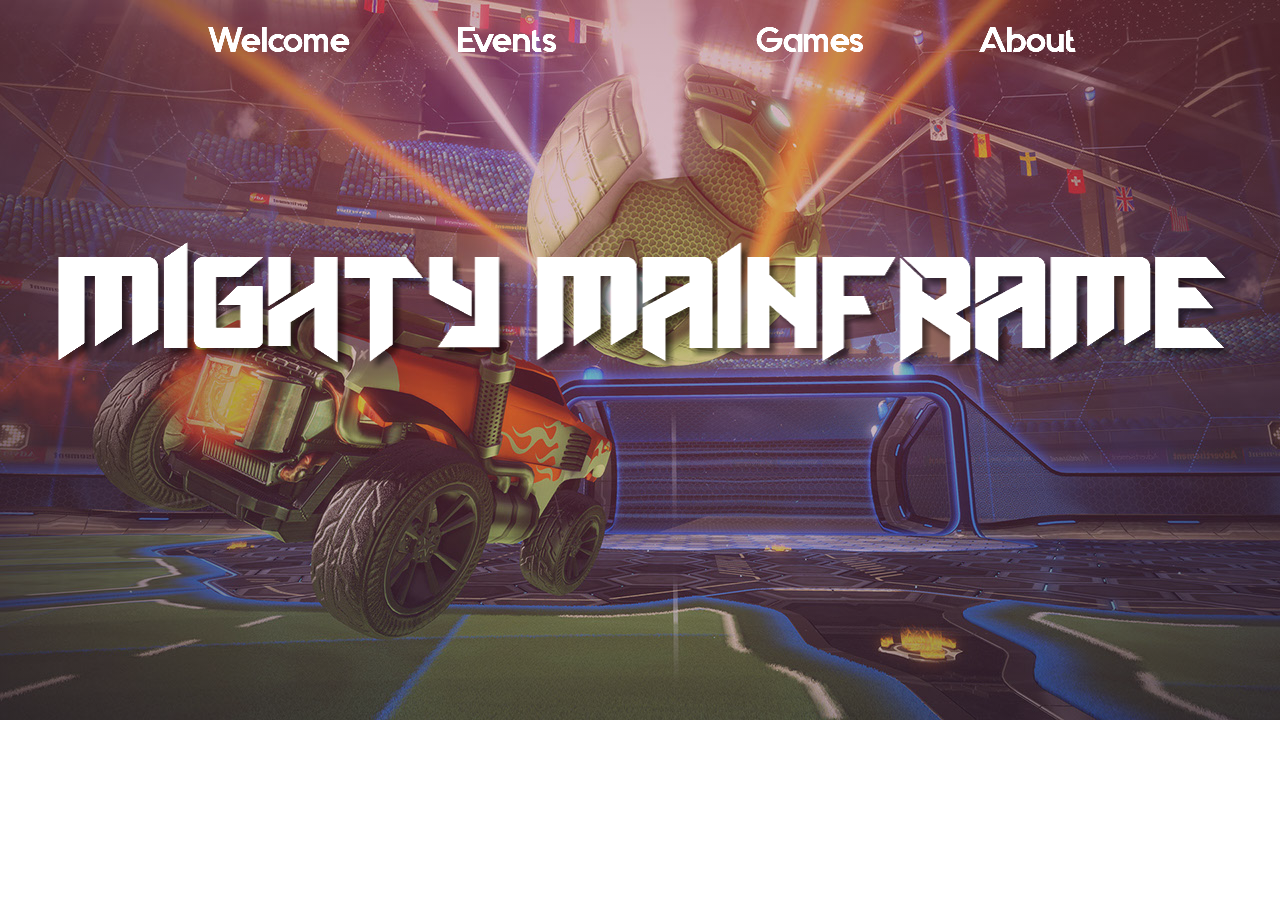
==== index.html @ 34aca7e6 "Fixed Footer + Updated "About page"" ====
<!DOCTYPE html>
<html class="nojs html css_verticalspacer" lang="en-US">
 <head>

  <meta http-equiv="Content-type" content="text/html;charset=UTF-8"/>
  <meta name="generator" content="2018.0.0.379"/>
  <meta name="viewport" content="width=device-width, initial-scale=1.0"/>
  
  <script type="text/javascript">
   // Update the 'nojs'/'js' class on the html node
document.documentElement.className = document.documentElement.className.replace(/\bnojs\b/g, 'js');

// Check that all required assets are uploaded and up-to-date
if(typeof Muse == "undefined") window.Muse = {}; window.Muse.assets = {"required":["museutils.js", "museconfig.js", "jquery.watch.js", "jquery.museresponsive.js", "require.js", "index.css"], "outOfDate":[]};
</script>
  
  <link rel="shortcut icon" href="images/favicon.ico?crc=88503871"/>
  <title>Home</title>
  <!-- CSS -->
  <link rel="stylesheet" type="text/css" href="css/site_global.css?crc=3908197338"/>
  <link rel="stylesheet" type="text/css" href="css/index.css?crc=11334932" id="pagesheet"/>
  <!-- IE-only CSS -->
  <!--[if lt IE 9]>
  <link rel="stylesheet" type="text/css" href="css/nomq_index.css?crc=4276592375" id="nomq_pagesheet"/>
  <![endif]-->
   </head>
 <body>

  <div class="breakpoint active" id="bp_infinity" data-min-width="1281"><!-- responsive breakpoint node -->
   <div class="clearfix borderbox" id="page"><!-- group -->
    <div class="clip_frame grpelem" id="u419" data-sizePolicy="fluidWidthHeight" data-pintopage="page_fixedCenter"><!-- image -->
     <img class="block temp_no_img_src" id="u419_img" data-orig-src="images/dark.jpg?crc=178646584" alt="" data-heightwidthratio="0.5625" data-image-width="1920" data-image-height="1080" src="images/blank.gif?crc=4208392903"/>
    </div>
    <div class="gradient grpelem" id="u1590" data-sizePolicy="fluidWidthHeight" data-pintopage="page_fixedCenter"><!-- simple frame -->
     <div class="fluid_height_spacer shared_content" data-content-guid="u1590_0_content"></div>
    </div>
    <img class="grpelem temp_no_img_src" id="u1744-4" alt="Mighty Mainframe" data-orig-src="images/u1744-4.png?crc=4293974602" data-image-width="1887" src="images/blank.gif?crc=4208392903"/><!-- rasterized frame -->
    <a class="nonblock nontext MuseLinkActive grpelem" id="u2157-4" href="index.html" data-sizePolicy="fixed" data-pintopage="page_fixedCenter"><!-- rasterized frame --><img class="temp_no_img_src" id="u2157-4_img" alt="Welcome" width="169" height="42" data-orig-src="images/u2157-4-a.png?crc=86680391" src="images/blank.gif?crc=4208392903"/></a>
    <a class="nonblock nontext grpelem shared_content" id="u2158" href="upcoming-events.html" data-sizePolicy="fixed" data-pintopage="page_fixedCenter" data-content-guid="u2158_content"><!-- state-based BG images --><img id="u2158_states" alt="Events" src="images/blank.gif?crc=4208392903"/></a>
    <a class="nonblock nontext grpelem shared_content" id="u2159" href="games.html" data-sizePolicy="fixed" data-pintopage="page_fixedCenter" data-content-guid="u2159_content"><!-- state-based BG images --><img id="u2159_states" alt="Games" src="images/blank.gif?crc=4208392903"/></a>
    <a class="nonblock nontext grpelem shared_content" id="u2160" href="about.html" data-sizePolicy="fixed" data-pintopage="page_fixedCenter" data-content-guid="u2160_content"><!-- state-based BG images --><img id="u2160_states" alt="About" src="images/blank.gif?crc=4208392903"/></a>
    <div class="verticalspacer" data-offset-top="1080" data-content-above-spacer="1080" data-content-below-spacer="0" data-sizePolicy="fixed" data-pintopage="page_fixedLeft"></div>
   </div>
   <div class="preload_images">
    <img class="preload temp_no_img_src" data-orig-src="images/u2158_states-r.png?crc=285219040" alt="" src="images/blank.gif?crc=4208392903"/>
    <img class="preload temp_no_img_src" data-orig-src="images/u2159_states-r.png?crc=442981313" alt="" src="images/blank.gif?crc=4208392903"/>
    <img class="preload temp_no_img_src" data-orig-src="images/u2160_states-r.png?crc=510980917" alt="" src="images/blank.gif?crc=4208392903"/>
   </div>
  </div>
  <div class="breakpoint" id="bp_1280" data-max-width="1280"><!-- responsive breakpoint node -->
   <div class="clearfix borderbox temp_no_id" data-orig-id="page"><!-- group -->
    <div class="clip_frame grpelem temp_no_id" data-orig-id="u419"><!-- image -->
     <img class="block temp_no_id temp_no_img_src" data-orig-src="images/dark1280x720.jpg?crc=125766257" alt="" data-heightwidthratio="0.5625" data-image-width="1280" data-image-height="720" data-orig-id="u419_img" src="images/blank.gif?crc=4208392903"/>
    </div>
    <div class="gradient grpelem temp_no_id" data-orig-id="u1590"><!-- simple frame -->
     <span class="fluid_height_spacer placeholder" data-placeholder-for="u1590_0_content"><!-- placeholder node --></span>
    </div>
    <img class="grpelem temp_no_id temp_no_img_src" alt="Mighty Mainframe" data-orig-src="images/u1744-42.png?crc=3856235579" data-image-width="1259" data-orig-id="u1744-4" src="images/blank.gif?crc=4208392903"/><!-- rasterized frame -->
    <a class="nonblock nontext MuseLinkActive grpelem temp_no_id" href="index.html" data-sizePolicy="fixed" data-pintopage="page_fixedCenter" data-orig-id="u2157-4"><!-- rasterized frame --><img class="temp_no_id temp_no_img_src" alt="Welcome" width="169" height="42" data-orig-src="images/u2157-4-a2.png?crc=86680391" data-orig-id="u2157-4_img" src="images/blank.gif?crc=4208392903"/></a>
    <span class="nonblock nontext grpelem placeholder" data-placeholder-for="u2158_content"><!-- placeholder node --></span>
    <span class="nonblock nontext grpelem placeholder" data-placeholder-for="u2159_content"><!-- placeholder node --></span>
    <span class="nonblock nontext grpelem placeholder" data-placeholder-for="u2160_content"><!-- placeholder node --></span>
    <div class="verticalspacer" data-offset-top="720" data-content-above-spacer="720" data-content-below-spacer="0" data-sizePolicy="fixed" data-pintopage="page_fixedLeft"></div>
   </div>
   <div class="preload_images">
    <img class="preload temp_no_img_src" data-orig-src="images/u2158_states-r2.png?crc=285219040" alt="" src="images/blank.gif?crc=4208392903"/>
    <img class="preload temp_no_img_src" data-orig-src="images/u2159_states-r2.png?crc=442981313" alt="" src="images/blank.gif?crc=4208392903"/>
    <img class="preload temp_no_img_src" data-orig-src="images/u2160_states-r2.png?crc=510980917" alt="" src="images/blank.gif?crc=4208392903"/>
   </div>
  </div>
  <!-- Other scripts -->
  <script type="text/javascript">
   // Decide weather to suppress missing file error or not based on preference setting
var suppressMissingFileError = false
</script>
  <script type="text/javascript">
   window.Muse.assets.check=function(d){if(!window.Muse.assets.checked){window.Muse.assets.checked=!0;var b={},c=function(a,b){if(window.getComputedStyle){var c=window.getComputedStyle(a,null);return c&&c.getPropertyValue(b)||c&&c[b]||""}if(document.documentElement.currentStyle)return(c=a.currentStyle)&&c[b]||a.style&&a.style[b]||"";return""},a=function(a){if(a.match(/^rgb/))return a=a.replace(/\s+/g,"").match(/([\d\,]+)/gi)[0].split(","),(parseInt(a[0])<<16)+(parseInt(a[1])<<8)+parseInt(a[2]);if(a.match(/^\#/))return parseInt(a.substr(1),
16);return 0},g=function(g){for(var f=document.getElementsByTagName("link"),h=0;h<f.length;h++)if("text/css"==f[h].type){var i=(f[h].href||"").match(/\/?css\/([\w\-]+\.css)\?crc=(\d+)/);if(!i||!i[1]||!i[2])break;b[i[1]]=i[2]}f=document.createElement("div");f.className="version";f.style.cssText="display:none; width:1px; height:1px;";document.getElementsByTagName("body")[0].appendChild(f);for(h=0;h<Muse.assets.required.length;){var i=Muse.assets.required[h],l=i.match(/([\w\-\.]+)\.(\w+)$/),k=l&&l[1]?
l[1]:null,l=l&&l[2]?l[2]:null;switch(l.toLowerCase()){case "css":k=k.replace(/\W/gi,"_").replace(/^([^a-z])/gi,"_$1");f.className+=" "+k;k=a(c(f,"color"));l=a(c(f,"backgroundColor"));k!=0||l!=0?(Muse.assets.required.splice(h,1),"undefined"!=typeof b[i]&&(k!=b[i]>>>24||l!=(b[i]&16777215))&&Muse.assets.outOfDate.push(i)):h++;f.className="version";break;case "js":h++;break;default:throw Error("Unsupported file type: "+l);}}d?d().jquery!="1.8.3"&&Muse.assets.outOfDate.push("jquery-1.8.3.min.js"):Muse.assets.required.push("jquery-1.8.3.min.js");
f.parentNode.removeChild(f);if(Muse.assets.outOfDate.length||Muse.assets.required.length)f="Some files on the server may be missing or incorrect. Clear browser cache and try again. If the problem persists please contact website author.",g&&Muse.assets.outOfDate.length&&(f+="\nOut of date: "+Muse.assets.outOfDate.join(",")),g&&Muse.assets.required.length&&(f+="\nMissing: "+Muse.assets.required.join(",")),suppressMissingFileError?(f+="\nUse SuppressMissingFileError key in AppPrefs.xml to show missing file error pop up.",console.log(f)):alert(f)};location&&location.search&&location.search.match&&location.search.match(/muse_debug/gi)?
setTimeout(function(){g(!0)},5E3):g()}};
var muse_init=function(){require.config({baseUrl:""});require(["jquery","museutils","whatinput","jquery.watch","jquery.museresponsive"],function(d){var $ = d;$(document).ready(function(){try{
window.Muse.assets.check($);/* body */
Muse.Utils.transformMarkupToFixBrowserProblemsPreInit();/* body */
Muse.Utils.prepHyperlinks(true);/* body */
Muse.Utils.makeButtonsVisibleAfterSettingMinWidth();/* body */
Muse.Utils.fullPage('#page');/* 100% height page */
$( '.breakpoint' ).registerBreakpoint();/* Register breakpoints */
Muse.Utils.transformMarkupToFixBrowserProblems();/* body */
}catch(b){if(b&&"function"==typeof b.notify?b.notify():Muse.Assert.fail("Error calling selector function: "+b),false)throw b;}})})};

</script>
  <!-- RequireJS script -->
  <script src="scripts/require.js?crc=4157109226" type="text/javascript" async data-main="scripts/museconfig.js?crc=4153641093" onload="if (requirejs) requirejs.onError = function(requireType, requireModule) { if (requireType && requireType.toString && requireType.toString().indexOf && 0 <= requireType.toString().indexOf('#scripterror')) window.Muse.assets.check(); }" onerror="window.Muse.assets.check();"></script>
   </body>
</html>
---- css/site_global.css ----
html{min-height:100%;min-width:100%;-ms-text-size-adjust:none;}body,div,dl,dt,dd,ul,ol,li,nav,h1,h2,h3,h4,h5,h6,pre,code,form,fieldset,legend,input,button,textarea,p,blockquote,th,td,a{margin:0px;padding:0px;border-width:0px;border-style:solid;border-color:transparent;-webkit-transform-origin:left top;-ms-transform-origin:left top;-o-transform-origin:left top;transform-origin:left top;background-repeat:no-repeat;}button.submit-btn{-moz-box-sizing:content-box;-webkit-box-sizing:content-box;box-sizing:content-box;}.transition{-webkit-transition-property:background-image,background-position,background-color,border-color,border-radius,color,font-size,font-style,font-weight,letter-spacing,line-height,text-align,box-shadow,text-shadow,opacity;transition-property:background-image,background-position,background-color,border-color,border-radius,color,font-size,font-style,font-weight,letter-spacing,line-height,text-align,box-shadow,text-shadow,opacity;}.transition *{-webkit-transition:inherit;transition:inherit;}table{border-collapse:collapse;border-spacing:0px;}fieldset,img{border:0px;border-style:solid;-webkit-transform-origin:left top;-ms-transform-origin:left top;-o-transform-origin:left top;transform-origin:left top;}address,caption,cite,code,dfn,em,strong,th,var,optgroup{font-style:inherit;font-weight:inherit;}del,ins{text-decoration:none;}li{list-style:none;}caption,th{text-align:left;}h1,h2,h3,h4,h5,h6{font-size:100%;font-weight:inherit;}input,button,textarea,select,optgroup,option{font-family:inherit;font-size:inherit;font-style:inherit;font-weight:inherit;}.form-grp input,.form-grp textarea{-webkit-appearance:none;-webkit-border-radius:0;}body{font-family:Arial, Helvetica Neue, Helvetica, sans-serif;text-align:left;font-size:14px;line-height:17px;word-wrap:break-word;text-rendering:optimizeLegibility;-moz-font-feature-settings:'liga';-ms-font-feature-settings:'liga';-webkit-font-feature-settings:'liga';font-feature-settings:'liga';}a:link{color:#0000FF;text-decoration:underline;}a:visited{color:#800080;text-decoration:underline;}a:hover{color:#0000FF;text-decoration:underline;}a:active{color:#EE0000;text-decoration:underline;}a.nontext{color:black;text-decoration:none;font-style:normal;font-weight:normal;}.Gray a{color:inherit;text-decoration:inherit;}.Gray a:link{color:#000000;font-style:italic;font-weight:bold;text-decoration:inherit;}.Gray a:visited{color:#800080;text-decoration:underline;}.Gray a:hover{color:#7F7F7F;text-decoration:underline;}.Gray a:active{color:#EE0000;text-decoration:underline;}.normal_text{color:#000000;direction:ltr;font-family:Arial, Helvetica Neue, Helvetica, sans-serif;font-size:14px;font-style:normal;font-weight:normal;letter-spacing:0px;line-height:17px;text-align:left;text-decoration:none;text-indent:0px;text-transform:none;vertical-align:0px;padding:0px;}.Paragraph-Style{color:#484848;font-size:23px;font-weight:bold;text-align:center;padding:0px;}.Header-Style{font-family:amaranth, sans-serif;font-size:65px;font-weight:700;text-align:center;padding:0px;}.Secondary-Heading{font-size:35px;text-align:center;padding:0px;}.Secondary-Paragraph-Style{color:#484848;font-family:open-sans, sans-serif;font-size:20px;font-weight:600;text-align:center;padding:0px;}.Paragraph-Bold{color:#484848;font-family:open-sans, sans-serif;font-size:20px;font-weight:700;text-align:center;padding:0px;}.list0 li:before{position:absolute;right:100%;letter-spacing:0px;text-decoration:none;font-weight:normal;font-style:normal;}.rtl-list li:before{right:auto;left:100%;}.nls-None > li:before,.nls-None .list3 > li:before,.nls-None .list6 > li:before{margin-right:6px;content:'•';}.nls-None .list1 > li:before,.nls-None .list4 > li:before,.nls-None .list7 > li:before{margin-right:6px;content:'○';}.nls-None,.nls-None .list1,.nls-None .list2,.nls-None .list3,.nls-None .list4,.nls-None .list5,.nls-None .list6,.nls-None .list7,.nls-None .list8{padding-left:34px;}.nls-None.rtl-list,.nls-None .list1.rtl-list,.nls-None .list2.rtl-list,.nls-None .list3.rtl-list,.nls-None .list4.rtl-list,.nls-None .list5.rtl-list,.nls-None .list6.rtl-list,.nls-None .list7.rtl-list,.nls-None .list8.rtl-list{padding-left:0px;padding-right:34px;}.nls-None .list2 > li:before,.nls-None .list5 > li:before,.nls-None .list8 > li:before{margin-right:6px;content:'-';}.nls-None.rtl-list > li:before,.nls-None .list1.rtl-list > li:before,.nls-None .list2.rtl-list > li:before,.nls-None .list3.rtl-list > li:before,.nls-None .list4.rtl-list > li:before,.nls-None .list5.rtl-list > li:before,.nls-None .list6.rtl-list > li:before,.nls-None .list7.rtl-list > li:before,.nls-None .list8.rtl-list > li:before{margin-right:0px;margin-left:6px;}.TabbedPanelsTab{white-space:nowrap;}.MenuBar .MenuBarView,.MenuBar .SubMenuView{display:block;list-style:none;}.MenuBar .SubMenu{display:none;position:absolute;}.NoWrap{white-space:nowrap;word-wrap:normal;}.rootelem{margin-left:auto;margin-right:auto;}.colelem{display:inline;float:left;clear:both;}.clearfix:after{content:"\0020";visibility:hidden;display:block;height:0px;clear:both;}*:first-child+html .clearfix{zoom:1;}.clip_frame{overflow:hidden;}.popup_anchor{position:relative;width:0px;height:0px;}.allow_click_through *{pointer-events:auto;}.popup_element{z-index:100000;}.svg{display:block;vertical-align:top;}span.wrap{content:'';clear:left;display:block;}span.actAsInlineDiv{display:inline-block;}.position_content,.excludeFromNormalFlow{float:left;}.preload_images{position:absolute;overflow:hidden;left:-9999px;top:-9999px;height:1px;width:1px;}.preload{height:1px;width:1px;}.animateStates{-webkit-transition:0.3s ease-in-out;-moz-transition:0.3s ease-in-out;-o-transition:0.3s ease-in-out;transition:0.3s ease-in-out;}[data-whatinput="mouse"] *:focus,[data-whatinput="touch"] *:focus,input:focus,textarea:focus{outline:none;}textarea{resize:none;overflow:auto;}.allow_click_through,.fld-prompt{pointer-events:none;}.wrapped-input{position:absolute;top:0px;left:0px;background:transparent;border:none;}.submit-btn{z-index:50000;cursor:pointer;}.anchor_item{width:22px;height:18px;}.MenuBar .SubMenuVisible,.MenuBarVertical .SubMenuVisible,.MenuBar .SubMenu .SubMenuVisible,.popup_element.Active,span.actAsPara,.actAsDiv,a.nonblock.nontext,img.block{display:block;}.widget_invisible,.js .invi,.js .mse_pre_init{visibility:hidden;}.ose_ei{visibility:hidden;z-index:0;}.no_vert_scroll{overflow-y:hidden;}.always_vert_scroll{overflow-y:scroll;}.always_horz_scroll{overflow-x:scroll;}.fullscreen{overflow:hidden;left:0px;top:0px;position:fixed;height:100%;width:100%;-moz-box-sizing:border-box;-webkit-box-sizing:border-box;-ms-box-sizing:border-box;box-sizing:border-box;}.fullwidth{position:absolute;}.borderbox{-moz-box-sizing:border-box;-webkit-box-sizing:border-box;-ms-box-sizing:border-box;box-sizing:border-box;}.scroll_wrapper{position:absolute;overflow:auto;left:0px;right:0px;top:0px;bottom:0px;padding-top:0px;padding-bottom:0px;margin-top:0px;margin-bottom:0px;}.browser_width > *{position:absolute;left:0px;right:0px;}.grpelem,.accordion_wrapper{display:inline;float:left;}.fld-checkbox input[type=checkbox],.fld-radiobutton input[type=radio]{position:absolute;overflow:hidden;clip:rect(0px, 0px, 0px, 0px);height:1px;width:1px;margin:-1px;padding:0px;border:0px;}.fld-checkbox input[type=checkbox] + label,.fld-radiobutton input[type=radio] + label{display:inline-block;background-repeat:no-repeat;cursor:pointer;float:left;width:100%;height:100%;}.pointer_cursor,.fld-recaptcha-mode,.fld-recaptcha-refresh,.fld-recaptcha-help{cursor:pointer;}p,h1,h2,h3,h4,h5,h6,ol,ul,span.actAsPara{max-height:1000000px;}.superscript{vertical-align:super;font-size:66%;line-height:0px;}.subscript{vertical-align:sub;font-size:66%;line-height:0px;}.horizontalSlideShow{-ms-touch-action:pan-y;touch-action:pan-y;}.verticalSlideShow{-ms-touch-action:pan-x;touch-action:pan-x;}.colelem100,.verticalspacer{clear:both;}.list0 li,.MenuBar .MenuItemContainer,.SlideShowContentPanel .fullscreen img,.css_verticalspacer .verticalspacer{position:relative;}.popup_element.Inactive,.js .disn,.js .an_invi,.hidden,.breakpoint{display:none;}#muse_css_mq{position:absolute;display:none;background-color:#FFFFFE;}.fluid_height_spacer{width:0.01px;}.muse_check_css{display:none;position:fixed;}@media screen and (-webkit-min-device-pixel-ratio:0){body{text-rendering:auto;}}
---- css/index.css ----
.version.index{color:#000000;background-color:#ACF514;}#page{z-index:1;margin-right:auto;margin-left:auto;border-color:#000000;background-color:transparent;background-image:none;width:100%;border-width:0px;min-height:500px;}#u419{z-index:2;background-color:transparent;position:relative;margin-right:-10000px;width:100%;}#u419_img{width:100%;}#u1590{z-index:4;position:relative;margin-right:-10000px;width:100%;filter:progid:DXImageTransform.Microsoft.gradient(startColorstr=#60A75265, endColorstr=#6357385C, GradientType=0);-ms-filter:"progid:DXImageTransform.Microsoft.gradient(startColorstr='#60A75265', endColorstr='#6357385C', GradientType=0)";}#u1590 .fluid_height_spacer{padding-bottom:56.25%;}#u1744-4{z-index:5;left:3px;display:block;position:relative;margin-right:-10000px;vertical-align:top;}#u2157-4{z-index:9;margin-left:50%;position:relative;margin-right:-10000px;width:169px;}#u2157-4_img{vertical-align:top;display:block;}#u2158{z-index:14;margin-left:50%;position:relative;margin-right:-10000px;vertical-align:top;width:130px;}#u2158_states{background-color:transparent;background-position:0px 0px;background-repeat:no-repeat;width:130px;float:left;height:42px;}#u2159{z-index:17;margin-left:50%;position:relative;margin-right:-10000px;vertical-align:top;width:127px;}#u2159_states{background-color:transparent;background-position:0px 0px;background-repeat:no-repeat;width:127px;float:left;height:42px;}#u2160{z-index:20;margin-left:50%;position:relative;margin-right:-10000px;vertical-align:top;width:117px;}#u2160_states{background-color:transparent;background-position:0px 0px;background-repeat:no-repeat;width:117px;float:left;height:42px;}#u2158:hover #u2158_states,#u2159:hover #u2159_states,#u2160:hover #u2160_states{background-repeat:no-repeat;background-position:0px 0px;background-color:transparent;}.html{background-color:#FFFFFF;}body{position:relative;}@media (min-width: 1281px), print{#muse_css_mq{background-color:#FFFFFF;}#bp_infinity.active{display:block;}#page{max-width:1920px;}#u419{margin-left:0%;left:0px;}#u1590{background:-webkit-gradient(linear, center top, center bottom, from(rgba(167,82,101,0.38)),color-stop(100%, rgba(87,56,92,0.39)));background:-webkit-linear-gradient(top,rgba(167,82,101,0.38) ,rgba(87,56,92,0.39) 100%);background:linear-gradient(to bottom,rgba(167,82,101,0.38) ,rgba(87,56,92,0.39) 100%);margin-left:0%;left:0px;}#u1744-4{margin-top:325px;width:98.29%;margin-left:0.86%;}#u2157-4{margin-top:21px;left:-456px;}#u2158{margin-top:21px;left:-208px;}#u2158_states{background-image:url("../images/u2158_states.png?crc=4023739077");}#u2158:hover #u2158_states{background-image:url("../images/u2158_states-r.png?crc=285219040");}#u2159{margin-top:21px;left:96px;}#u2159_states{background-image:url("../images/u2159_states.png?crc=3805657119");}#u2159:hover #u2159_states{background-image:url("../images/u2159_states-r.png?crc=442981313");}#u2160{margin-top:21px;left:319px;}#u2160_states{background-image:url("../images/u2160_states.png?crc=472045099");}#u2160:hover #u2160_states{background-image:url("../images/u2160_states-r.png?crc=510980917");}.css_verticalspacer .verticalspacer{height:calc(100vh - 1080px);}}@media (max-width: 1280px){#muse_css_mq{background-color:#000500;}#bp_1280.active{display:block;}#page{max-width:1280px;}#u1590{background:-webkit-gradient(linear, center top, center bottom, from(rgba(167,82,101,0.38)),color-stop(100%, rgba(87,56,92,0.39)));background:-webkit-linear-gradient(top,rgba(167,82,101,0.38) ,rgba(87,56,92,0.39) 100%);background:linear-gradient(to bottom,rgba(167,82,101,0.38) ,rgba(87,56,92,0.39) 100%);}#u1744-4{margin-top:224px;width:98.36%;margin-left:0.83%;}#u2157-4{margin-top:20px;left:-446px;}#u2158{margin-top:20px;left:-198px;}#u2158_states{background-image:url("../images/u2158_states2.png?crc=4023739077");}#u2158:hover #u2158_states{background-image:url("../images/u2158_states-r2.png?crc=285219040");}#u2159{margin-top:20px;left:106px;}#u2159_states{background-image:url("../images/u2159_states2.png?crc=3805657119");}#u2159:hover #u2159_states{background-image:url("../images/u2159_states-r2.png?crc=442981313");}#u2160{margin-top:20px;left:329px;}#u2160_states{background-image:url("../images/u2160_states2.png?crc=472045099");}#u2160:hover #u2160_states{background-image:url("../images/u2160_states-r2.png?crc=510980917");}.css_verticalspacer .verticalspacer{height:calc(100vh - 720px);}body{overflow-x:hidden;min-width:320px;}}
---- css/nomq_index.css ----
#muse_css_mq{background-color:#FFFFFF;}#bp_infinity.active{display:block;}#page{max-width:1920px;}#u419{margin-left:0%;left:0px;}#u1590{background:-webkit-gradient(linear, center top, center bottom, from(rgba(167,82,101,0.38)),color-stop(100%, rgba(87,56,92,0.39)));background:-webkit-linear-gradient(top,rgba(167,82,101,0.38) ,rgba(87,56,92,0.39) 100%);background:linear-gradient(to bottom,rgba(167,82,101,0.38) ,rgba(87,56,92,0.39) 100%);margin-left:0%;left:0px;}#u1744-4{margin-top:325px;width:98.29%;margin-left:0.86%;}#u2157-4{margin-top:21px;left:-456px;}#u2158{margin-top:21px;left:-208px;}#u2158_states{background-image:url("../images/u2158_states.png?crc=4023739077");}#u2158:hover #u2158_states{background-image:url("../images/u2158_states-r.png?crc=285219040");}#u2159{margin-top:21px;left:96px;}#u2159_states{background-image:url("../images/u2159_states.png?crc=3805657119");}#u2159:hover #u2159_states{background-image:url("../images/u2159_states-r.png?crc=442981313");}#u2160{margin-top:21px;left:319px;}#u2160_states{background-image:url("../images/u2160_states.png?crc=472045099");}#u2160:hover #u2160_states{background-image:url("../images/u2160_states-r.png?crc=510980917");}.css_verticalspacer .verticalspacer{height:calc(100vh - 1080px);}
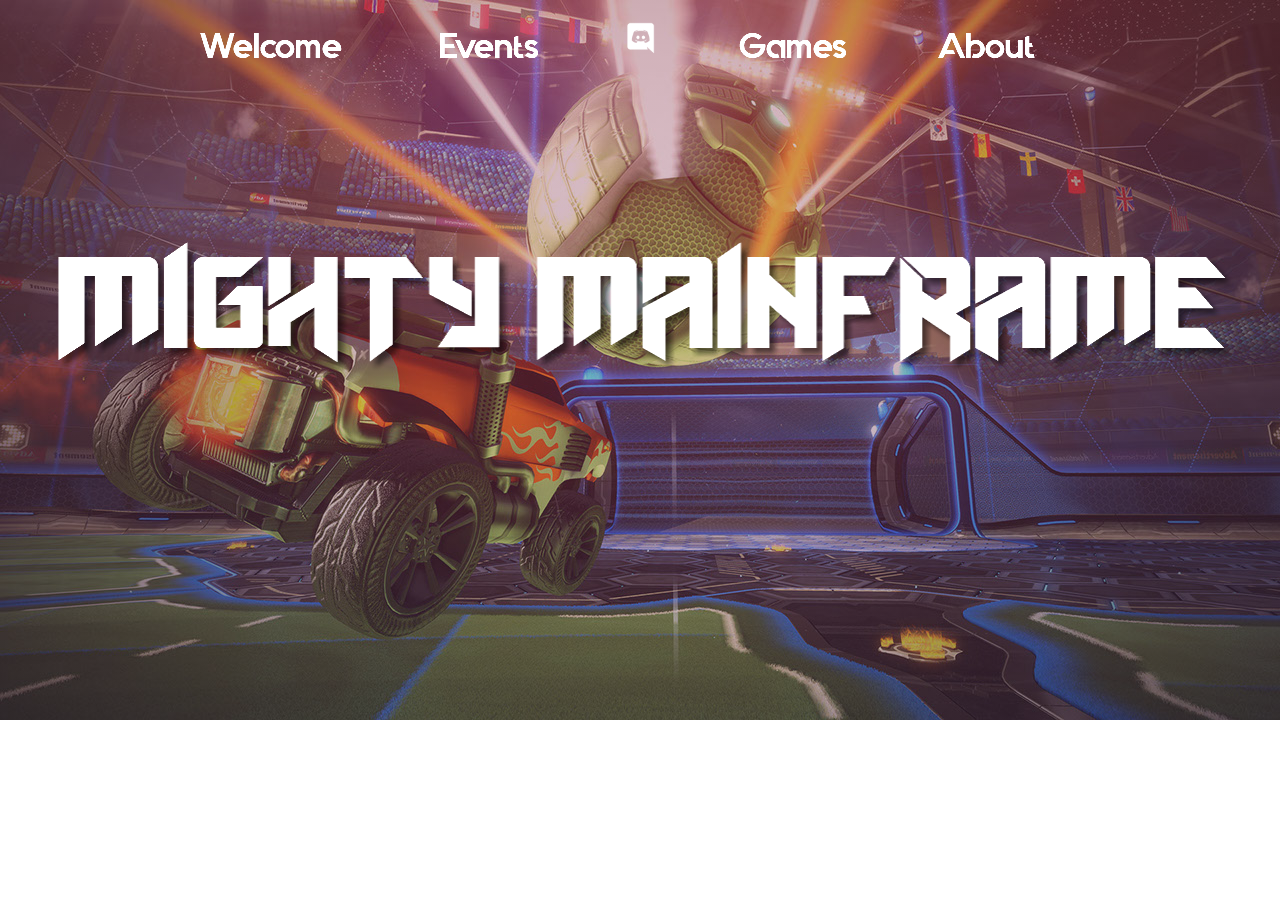
==== commit d76853b0: "Cleaning up messy pages." ====
--- a/index.html
+++ b/index.html
@@ -18,10 +18,10 @@
   <title>Home</title>
   <!-- CSS -->
   <link rel="stylesheet" type="text/css" href="css/site_global.css?crc=3908197338"/>
-  <link rel="stylesheet" type="text/css" href="css/index.css?crc=11334932" id="pagesheet"/>
+  <link rel="stylesheet" type="text/css" href="css/index.css?crc=174710607" id="pagesheet"/>
   <!-- IE-only CSS -->
   <!--[if lt IE 9]>
-  <link rel="stylesheet" type="text/css" href="css/nomq_index.css?crc=4276592375" id="nomq_pagesheet"/>
+  <link rel="stylesheet" type="text/css" href="css/nomq_index.css?crc=52990583" id="nomq_pagesheet"/>
   <![endif]-->
    </head>
  <body>
@@ -34,17 +34,18 @@
     <div class="gradient grpelem" id="u1590" data-sizePolicy="fluidWidthHeight" data-pintopage="page_fixedCenter"><!-- simple frame -->
      <div class="fluid_height_spacer shared_content" data-content-guid="u1590_0_content"></div>
     </div>
+    <a class="nonblock nontext MuseLinkActive grpelem" id="u4885-4" href="index.html" data-sizePolicy="fixed" data-pintopage="page_fixedCenter"><!-- rasterized frame --><img class="temp_no_img_src" id="u4885-4_img" alt="Welcome" width="169" height="42" data-orig-src="images/u4885-4-a.png?crc=86680391" src="images/blank.gif?crc=4208392903"/></a>
+    <a class="nonblock nontext grpelem shared_content" id="u4886" href="upcoming-events.html" data-sizePolicy="fixed" data-pintopage="page_fixedCenter" data-content-guid="u4886_content"><!-- state-based BG images --><img id="u4886_states" alt="Events" src="images/blank.gif?crc=4208392903"/></a>
+    <a class="nonblock nontext grpelem shared_content" id="u4887" href="games.html" data-sizePolicy="fixed" data-pintopage="page_fixedCenter" data-content-guid="u4887_content"><!-- state-based BG images --><img id="u4887_states" alt="Games" src="images/blank.gif?crc=4208392903"/></a>
+    <a class="nonblock nontext grpelem shared_content" id="u4888" href="about.html" data-sizePolicy="fixed" data-pintopage="page_fixedCenter" data-content-guid="u4888_content"><!-- state-based BG images --><img id="u4888_states" alt="About" src="images/blank.gif?crc=4208392903"/></a>
+    <a class="nonblock nontext clip_frame grpelem" id="u4908" href="https://discord.gg/HkW8WAu" target="_blank"><!-- image --><img class="block temp_no_img_src" id="u4908_img" data-orig-src="images/discord-logo-white.png?crc=219161000" alt="" title="Join our Discord server" data-heightwidthratio="0.9818181818181818" data-image-width="55" data-image-height="54" src="images/blank.gif?crc=4208392903"/></a>
     <img class="grpelem temp_no_img_src" id="u1744-4" alt="Mighty Mainframe" data-orig-src="images/u1744-4.png?crc=4293974602" data-image-width="1887" src="images/blank.gif?crc=4208392903"/><!-- rasterized frame -->
-    <a class="nonblock nontext MuseLinkActive grpelem" id="u2157-4" href="index.html" data-sizePolicy="fixed" data-pintopage="page_fixedCenter"><!-- rasterized frame --><img class="temp_no_img_src" id="u2157-4_img" alt="Welcome" width="169" height="42" data-orig-src="images/u2157-4-a.png?crc=86680391" src="images/blank.gif?crc=4208392903"/></a>
-    <a class="nonblock nontext grpelem shared_content" id="u2158" href="upcoming-events.html" data-sizePolicy="fixed" data-pintopage="page_fixedCenter" data-content-guid="u2158_content"><!-- state-based BG images --><img id="u2158_states" alt="Events" src="images/blank.gif?crc=4208392903"/></a>
-    <a class="nonblock nontext grpelem shared_content" id="u2159" href="games.html" data-sizePolicy="fixed" data-pintopage="page_fixedCenter" data-content-guid="u2159_content"><!-- state-based BG images --><img id="u2159_states" alt="Games" src="images/blank.gif?crc=4208392903"/></a>
-    <a class="nonblock nontext grpelem shared_content" id="u2160" href="about.html" data-sizePolicy="fixed" data-pintopage="page_fixedCenter" data-content-guid="u2160_content"><!-- state-based BG images --><img id="u2160_states" alt="About" src="images/blank.gif?crc=4208392903"/></a>
     <div class="verticalspacer" data-offset-top="1080" data-content-above-spacer="1080" data-content-below-spacer="0" data-sizePolicy="fixed" data-pintopage="page_fixedLeft"></div>
    </div>
    <div class="preload_images">
-    <img class="preload temp_no_img_src" data-orig-src="images/u2158_states-r.png?crc=285219040" alt="" src="images/blank.gif?crc=4208392903"/>
-    <img class="preload temp_no_img_src" data-orig-src="images/u2159_states-r.png?crc=442981313" alt="" src="images/blank.gif?crc=4208392903"/>
-    <img class="preload temp_no_img_src" data-orig-src="images/u2160_states-r.png?crc=510980917" alt="" src="images/blank.gif?crc=4208392903"/>
+    <img class="preload temp_no_img_src" data-orig-src="images/u4886_states-r.png?crc=285219040" alt="" src="images/blank.gif?crc=4208392903"/>
+    <img class="preload temp_no_img_src" data-orig-src="images/u4887_states-r.png?crc=442981313" alt="" src="images/blank.gif?crc=4208392903"/>
+    <img class="preload temp_no_img_src" data-orig-src="images/u4888_states-r.png?crc=510980917" alt="" src="images/blank.gif?crc=4208392903"/>
    </div>
   </div>
   <div class="breakpoint" id="bp_1280" data-max-width="1280"><!-- responsive breakpoint node -->
@@ -55,17 +56,18 @@
     <div class="gradient grpelem temp_no_id" data-orig-id="u1590"><!-- simple frame -->
      <span class="fluid_height_spacer placeholder" data-placeholder-for="u1590_0_content"><!-- placeholder node --></span>
     </div>
+    <a class="nonblock nontext MuseLinkActive grpelem temp_no_id" href="index.html" data-sizePolicy="fixed" data-pintopage="page_fixedCenter" data-orig-id="u4885-4"><!-- rasterized frame --><img class="temp_no_id temp_no_img_src" alt="Welcome" width="169" height="42" data-orig-src="images/u4885-4-a2.png?crc=86680391" data-orig-id="u4885-4_img" src="images/blank.gif?crc=4208392903"/></a>
+    <span class="nonblock nontext grpelem placeholder" data-placeholder-for="u4886_content"><!-- placeholder node --></span>
+    <span class="nonblock nontext grpelem placeholder" data-placeholder-for="u4887_content"><!-- placeholder node --></span>
+    <span class="nonblock nontext grpelem placeholder" data-placeholder-for="u4888_content"><!-- placeholder node --></span>
+    <a class="nonblock nontext clip_frame grpelem temp_no_id" href="https://discord.gg/HkW8WAu" target="_blank" data-orig-id="u4908"><!-- image --><img class="block temp_no_id temp_no_img_src" data-orig-src="images/discord-logo-white.png?crc=219161000" alt="" title="Join our Discord server" data-heightwidthratio="0.972972972972973" data-image-width="37" data-image-height="36" data-orig-id="u4908_img" src="images/blank.gif?crc=4208392903"/></a>
     <img class="grpelem temp_no_id temp_no_img_src" alt="Mighty Mainframe" data-orig-src="images/u1744-42.png?crc=3856235579" data-image-width="1259" data-orig-id="u1744-4" src="images/blank.gif?crc=4208392903"/><!-- rasterized frame -->
-    <a class="nonblock nontext MuseLinkActive grpelem temp_no_id" href="index.html" data-sizePolicy="fixed" data-pintopage="page_fixedCenter" data-orig-id="u2157-4"><!-- rasterized frame --><img class="temp_no_id temp_no_img_src" alt="Welcome" width="169" height="42" data-orig-src="images/u2157-4-a2.png?crc=86680391" data-orig-id="u2157-4_img" src="images/blank.gif?crc=4208392903"/></a>
-    <span class="nonblock nontext grpelem placeholder" data-placeholder-for="u2158_content"><!-- placeholder node --></span>
-    <span class="nonblock nontext grpelem placeholder" data-placeholder-for="u2159_content"><!-- placeholder node --></span>
-    <span class="nonblock nontext grpelem placeholder" data-placeholder-for="u2160_content"><!-- placeholder node --></span>
     <div class="verticalspacer" data-offset-top="720" data-content-above-spacer="720" data-content-below-spacer="0" data-sizePolicy="fixed" data-pintopage="page_fixedLeft"></div>
    </div>
    <div class="preload_images">
-    <img class="preload temp_no_img_src" data-orig-src="images/u2158_states-r2.png?crc=285219040" alt="" src="images/blank.gif?crc=4208392903"/>
-    <img class="preload temp_no_img_src" data-orig-src="images/u2159_states-r2.png?crc=442981313" alt="" src="images/blank.gif?crc=4208392903"/>
-    <img class="preload temp_no_img_src" data-orig-src="images/u2160_states-r2.png?crc=510980917" alt="" src="images/blank.gif?crc=4208392903"/>
+    <img class="preload temp_no_img_src" data-orig-src="images/u4886_states-r2.png?crc=285219040" alt="" src="images/blank.gif?crc=4208392903"/>
+    <img class="preload temp_no_img_src" data-orig-src="images/u4887_states-r2.png?crc=442981313" alt="" src="images/blank.gif?crc=4208392903"/>
+    <img class="preload temp_no_img_src" data-orig-src="images/u4888_states-r2.png?crc=510980917" alt="" src="images/blank.gif?crc=4208392903"/>
    </div>
   </div>
   <!-- Other scripts -->
--- a/css/index.css
+++ b/css/index.css
@@ -1 +1 @@
-.version.index{color:#000000;background-color:#ACF514;}#page{z-index:1;margin-right:auto;margin-left:auto;border-color:#000000;background-color:transparent;background-image:none;width:100%;border-width:0px;min-height:500px;}#u419{z-index:2;background-color:transparent;position:relative;margin-right:-10000px;width:100%;}#u419_img{width:100%;}#u1590{z-index:4;position:relative;margin-right:-10000px;width:100%;filter:progid:DXImageTransform.Microsoft.gradient(startColorstr=#60A75265, endColorstr=#6357385C, GradientType=0);-ms-filter:"progid:DXImageTransform.Microsoft.gradient(startColorstr='#60A75265', endColorstr='#6357385C', GradientType=0)";}#u1590 .fluid_height_spacer{padding-bottom:56.25%;}#u1744-4{z-index:5;left:3px;display:block;position:relative;margin-right:-10000px;vertical-align:top;}#u2157-4{z-index:9;margin-left:50%;position:relative;margin-right:-10000px;width:169px;}#u2157-4_img{vertical-align:top;display:block;}#u2158{z-index:14;margin-left:50%;position:relative;margin-right:-10000px;vertical-align:top;width:130px;}#u2158_states{background-color:transparent;background-position:0px 0px;background-repeat:no-repeat;width:130px;float:left;height:42px;}#u2159{z-index:17;margin-left:50%;position:relative;margin-right:-10000px;vertical-align:top;width:127px;}#u2159_states{background-color:transparent;background-position:0px 0px;background-repeat:no-repeat;width:127px;float:left;height:42px;}#u2160{z-index:20;margin-left:50%;position:relative;margin-right:-10000px;vertical-align:top;width:117px;}#u2160_states{background-color:transparent;background-position:0px 0px;background-repeat:no-repeat;width:117px;float:left;height:42px;}#u2158:hover #u2158_states,#u2159:hover #u2159_states,#u2160:hover #u2160_states{background-repeat:no-repeat;background-position:0px 0px;background-color:transparent;}.html{background-color:#FFFFFF;}body{position:relative;}@media (min-width: 1281px), print{#muse_css_mq{background-color:#FFFFFF;}#bp_infinity.active{display:block;}#page{max-width:1920px;}#u419{margin-left:0%;left:0px;}#u1590{background:-webkit-gradient(linear, center top, center bottom, from(rgba(167,82,101,0.38)),color-stop(100%, rgba(87,56,92,0.39)));background:-webkit-linear-gradient(top,rgba(167,82,101,0.38) ,rgba(87,56,92,0.39) 100%);background:linear-gradient(to bottom,rgba(167,82,101,0.38) ,rgba(87,56,92,0.39) 100%);margin-left:0%;left:0px;}#u1744-4{margin-top:325px;width:98.29%;margin-left:0.86%;}#u2157-4{margin-top:21px;left:-456px;}#u2158{margin-top:21px;left:-208px;}#u2158_states{background-image:url("../images/u2158_states.png?crc=4023739077");}#u2158:hover #u2158_states{background-image:url("../images/u2158_states-r.png?crc=285219040");}#u2159{margin-top:21px;left:96px;}#u2159_states{background-image:url("../images/u2159_states.png?crc=3805657119");}#u2159:hover #u2159_states{background-image:url("../images/u2159_states-r.png?crc=442981313");}#u2160{margin-top:21px;left:319px;}#u2160_states{background-image:url("../images/u2160_states.png?crc=472045099");}#u2160:hover #u2160_states{background-image:url("../images/u2160_states-r.png?crc=510980917");}.css_verticalspacer .verticalspacer{height:calc(100vh - 1080px);}}@media (max-width: 1280px){#muse_css_mq{background-color:#000500;}#bp_1280.active{display:block;}#page{max-width:1280px;}#u1590{background:-webkit-gradient(linear, center top, center bottom, from(rgba(167,82,101,0.38)),color-stop(100%, rgba(87,56,92,0.39)));background:-webkit-linear-gradient(top,rgba(167,82,101,0.38) ,rgba(87,56,92,0.39) 100%);background:linear-gradient(to bottom,rgba(167,82,101,0.38) ,rgba(87,56,92,0.39) 100%);}#u1744-4{margin-top:224px;width:98.36%;margin-left:0.83%;}#u2157-4{margin-top:20px;left:-446px;}#u2158{margin-top:20px;left:-198px;}#u2158_states{background-image:url("../images/u2158_states2.png?crc=4023739077");}#u2158:hover #u2158_states{background-image:url("../images/u2158_states-r2.png?crc=285219040");}#u2159{margin-top:20px;left:106px;}#u2159_states{background-image:url("../images/u2159_states2.png?crc=3805657119");}#u2159:hover #u2159_states{background-image:url("../images/u2159_states-r2.png?crc=442981313");}#u2160{margin-top:20px;left:329px;}#u2160_states{background-image:url("../images/u2160_states2.png?crc=472045099");}#u2160:hover #u2160_states{background-image:url("../images/u2160_states-r2.png?crc=510980917");}.css_verticalspacer .verticalspacer{height:calc(100vh - 720px);}body{overflow-x:hidden;min-width:320px;}}+.version.index{color:#00000A;background-color:#69DF4F;}#page{min-height:500px;width:100%;margin-right:auto;background-color:transparent;border-color:#000000;background-image:none;border-width:0px;z-index:1;margin-left:auto;}#u419{margin-right:-10000px;background-color:transparent;width:100%;z-index:2;position:relative;}#u1590{margin-right:-10000px;position:relative;width:100%;filter:progid:DXImageTransform.Microsoft.gradient(startColorstr=#60A75265, endColorstr=#6357385C, GradientType=0);z-index:4;-ms-filter:"progid:DXImageTransform.Microsoft.gradient(startColorstr='#60A75265', endColorstr='#6357385C', GradientType=0)";}#u1590 .fluid_height_spacer{padding-bottom:56.25%;}#u4885-4{margin-right:-10000px;margin-top:26px;position:relative;left:-454px;width:169px;z-index:5;margin-left:50%;}#u4885-4_img{vertical-align:top;display:block;}#u4886{margin-right:-10000px;vertical-align:top;margin-top:26px;margin-left:50%;left:-216px;width:130px;z-index:10;position:relative;}#u4886_states{background-repeat:no-repeat;background-color:transparent;background-position:0px 0px;width:130px;float:left;height:42px;}#u4887{margin-right:-10000px;vertical-align:top;margin-top:26px;margin-left:50%;left:89px;width:127px;z-index:13;position:relative;}#u4887_states{background-repeat:no-repeat;background-color:transparent;background-position:0px 0px;width:127px;float:left;height:42px;}#u4888{margin-right:-10000px;vertical-align:top;margin-top:26px;margin-left:50%;left:288px;width:117px;z-index:16;position:relative;}#u4888_states{background-repeat:no-repeat;background-color:transparent;background-position:0px 0px;width:117px;float:left;height:42px;}#u4886:hover #u4886_states,#u4887:hover #u4887_states,#u4888:hover #u4888_states{background-repeat:no-repeat;background-color:transparent;background-position:0px 0px;}#u4908{margin-right:-10000px;background-color:transparent;margin-top:20px;z-index:18;position:relative;}#u419_img,#u4908_img{width:100%;}#u1744-4{margin-right:-10000px;display:block;left:3px;vertical-align:top;z-index:20;position:relative;}.html{background-color:#FFFFFF;}body{position:relative;}@media (min-width: 1281px), print{#muse_css_mq{background-color:#FFFFFF;}#bp_infinity.active{display:block;}#page{max-width:1920px;}#u419{margin-left:0%;left:0px;}#u1590{background:-webkit-gradient(linear, center top, center bottom, from(rgba(167,82,101,0.38)),color-stop(100%, rgba(87,56,92,0.39)));background:-webkit-linear-gradient(top,rgba(167,82,101,0.38) ,rgba(87,56,92,0.39) 100%);background:linear-gradient(to bottom,rgba(167,82,101,0.38) ,rgba(87,56,92,0.39) 100%);margin-left:0%;left:0px;}#u4886_states{background-image:url("../images/u4886_states.png?crc=4023739077");}#u4886:hover #u4886_states{background-image:url("../images/u4886_states-r.png?crc=285219040");}#u4887_states{background-image:url("../images/u4887_states.png?crc=3805657119");}#u4887:hover #u4887_states{background-image:url("../images/u4887_states-r.png?crc=442981313");}#u4888_states{background-image:url("../images/u4888_states.png?crc=472045099");}#u4888:hover #u4888_states{background-image:url("../images/u4888_states-r.png?crc=510980917");}#u4908{width:2.87%;left:48.55%;}#u1744-4{margin-top:325px;width:98.29%;margin-left:0.86%;}.css_verticalspacer .verticalspacer{height:calc(100vh - 1080px);}}@media (max-width: 1280px){#muse_css_mq{background-color:#000500;}#bp_1280.active{display:block;}#page{max-width:1280px;}#u1590{background:-webkit-gradient(linear, center top, center bottom, from(rgba(167,82,101,0.38)),color-stop(100%, rgba(87,56,92,0.39)));background:-webkit-linear-gradient(top,rgba(167,82,101,0.38) ,rgba(87,56,92,0.39) 100%);background:linear-gradient(to bottom,rgba(167,82,101,0.38) ,rgba(87,56,92,0.39) 100%);}#u4886_states{background-image:url("../images/u4886_states2.png?crc=4023739077");}#u4886:hover #u4886_states{background-image:url("../images/u4886_states-r2.png?crc=285219040");}#u4887_states{background-image:url("../images/u4887_states2.png?crc=3805657119");}#u4887:hover #u4887_states{background-image:url("../images/u4887_states-r2.png?crc=442981313");}#u4888_states{background-image:url("../images/u4888_states2.png?crc=472045099");}#u4888:hover #u4888_states{background-image:url("../images/u4888_states-r2.png?crc=510980917");}#u4908{width:2.9%;left:48.6%;}#u1744-4{margin-top:224px;width:98.36%;margin-left:0.83%;}.css_verticalspacer .verticalspacer{height:calc(100vh - 720px);}body{overflow-x:hidden;min-width:320px;}}--- a/css/nomq_index.css
+++ b/css/nomq_index.css
@@ -1 +1 @@
-#muse_css_mq{background-color:#FFFFFF;}#bp_infinity.active{display:block;}#page{max-width:1920px;}#u419{margin-left:0%;left:0px;}#u1590{background:-webkit-gradient(linear, center top, center bottom, from(rgba(167,82,101,0.38)),color-stop(100%, rgba(87,56,92,0.39)));background:-webkit-linear-gradient(top,rgba(167,82,101,0.38) ,rgba(87,56,92,0.39) 100%);background:linear-gradient(to bottom,rgba(167,82,101,0.38) ,rgba(87,56,92,0.39) 100%);margin-left:0%;left:0px;}#u1744-4{margin-top:325px;width:98.29%;margin-left:0.86%;}#u2157-4{margin-top:21px;left:-456px;}#u2158{margin-top:21px;left:-208px;}#u2158_states{background-image:url("../images/u2158_states.png?crc=4023739077");}#u2158:hover #u2158_states{background-image:url("../images/u2158_states-r.png?crc=285219040");}#u2159{margin-top:21px;left:96px;}#u2159_states{background-image:url("../images/u2159_states.png?crc=3805657119");}#u2159:hover #u2159_states{background-image:url("../images/u2159_states-r.png?crc=442981313");}#u2160{margin-top:21px;left:319px;}#u2160_states{background-image:url("../images/u2160_states.png?crc=472045099");}#u2160:hover #u2160_states{background-image:url("../images/u2160_states-r.png?crc=510980917");}.css_verticalspacer .verticalspacer{height:calc(100vh - 1080px);}+#muse_css_mq{background-color:#FFFFFF;}#bp_infinity.active{display:block;}#page{max-width:1920px;}#u419{margin-left:0%;left:0px;}#u1590{background:-webkit-gradient(linear, center top, center bottom, from(rgba(167,82,101,0.38)),color-stop(100%, rgba(87,56,92,0.39)));background:-webkit-linear-gradient(top,rgba(167,82,101,0.38) ,rgba(87,56,92,0.39) 100%);background:linear-gradient(to bottom,rgba(167,82,101,0.38) ,rgba(87,56,92,0.39) 100%);margin-left:0%;left:0px;}#u4886_states{background-image:url("../images/u4886_states.png?crc=4023739077");}#u4886:hover #u4886_states{background-image:url("../images/u4886_states-r.png?crc=285219040");}#u4887_states{background-image:url("../images/u4887_states.png?crc=3805657119");}#u4887:hover #u4887_states{background-image:url("../images/u4887_states-r.png?crc=442981313");}#u4888_states{background-image:url("../images/u4888_states.png?crc=472045099");}#u4888:hover #u4888_states{background-image:url("../images/u4888_states-r.png?crc=510980917");}#u4908{width:2.87%;left:48.55%;}#u1744-4{margin-top:325px;width:98.29%;margin-left:0.86%;}.css_verticalspacer .verticalspacer{height:calc(100vh - 1080px);}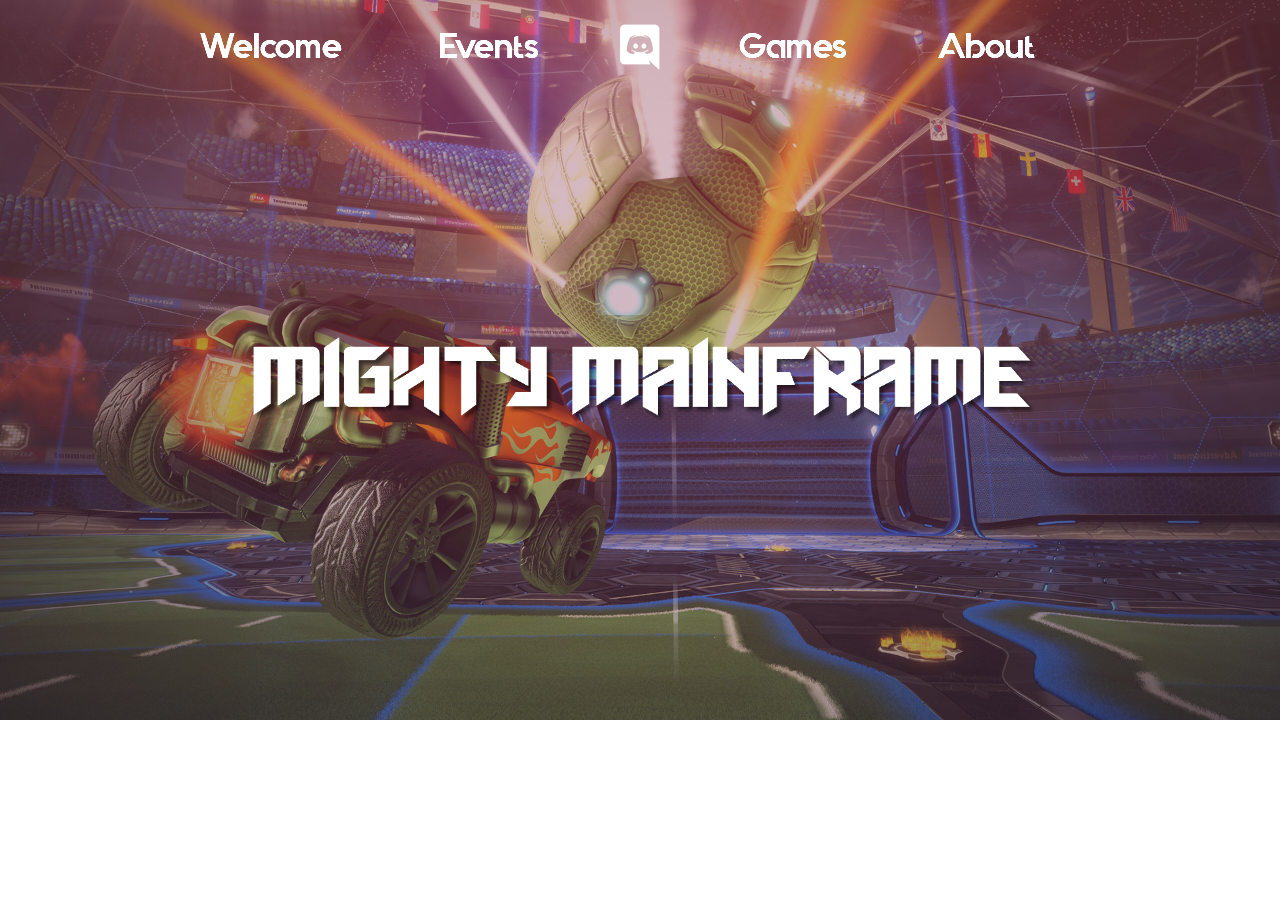
==== commit 30787eb7: ""Games" is now responsive." ====
--- a/index.html
+++ b/index.html
@@ -11,64 +11,36 @@
 document.documentElement.className = document.documentElement.className.replace(/\bnojs\b/g, 'js');
 
 // Check that all required assets are uploaded and up-to-date
-if(typeof Muse == "undefined") window.Muse = {}; window.Muse.assets = {"required":["museutils.js", "museconfig.js", "jquery.watch.js", "jquery.museresponsive.js", "require.js", "index.css"], "outOfDate":[]};
+if(typeof Muse == "undefined") window.Muse = {}; window.Muse.assets = {"required":["museutils.js", "museconfig.js", "jquery.watch.js", "require.js", "index.css"], "outOfDate":[]};
 </script>
   
   <link rel="shortcut icon" href="images/favicon.ico?crc=88503871"/>
   <title>Home</title>
   <!-- CSS -->
   <link rel="stylesheet" type="text/css" href="css/site_global.css?crc=3908197338"/>
-  <link rel="stylesheet" type="text/css" href="css/index.css?crc=174710607" id="pagesheet"/>
-  <!-- IE-only CSS -->
-  <!--[if lt IE 9]>
-  <link rel="stylesheet" type="text/css" href="css/nomq_index.css?crc=52990583" id="nomq_pagesheet"/>
-  <![endif]-->
+  <link rel="stylesheet" type="text/css" href="css/index.css?crc=347958737" id="pagesheet"/>
    </head>
  <body>
 
-  <div class="breakpoint active" id="bp_infinity" data-min-width="1281"><!-- responsive breakpoint node -->
-   <div class="clearfix borderbox" id="page"><!-- group -->
-    <div class="clip_frame grpelem" id="u419" data-sizePolicy="fluidWidthHeight" data-pintopage="page_fixedCenter"><!-- image -->
-     <img class="block temp_no_img_src" id="u419_img" data-orig-src="images/dark.jpg?crc=178646584" alt="" data-heightwidthratio="0.5625" data-image-width="1920" data-image-height="1080" src="images/blank.gif?crc=4208392903"/>
-    </div>
-    <div class="gradient grpelem" id="u1590" data-sizePolicy="fluidWidthHeight" data-pintopage="page_fixedCenter"><!-- simple frame -->
-     <div class="fluid_height_spacer shared_content" data-content-guid="u1590_0_content"></div>
-    </div>
-    <a class="nonblock nontext MuseLinkActive grpelem" id="u4885-4" href="index.html" data-sizePolicy="fixed" data-pintopage="page_fixedCenter"><!-- rasterized frame --><img class="temp_no_img_src" id="u4885-4_img" alt="Welcome" width="169" height="42" data-orig-src="images/u4885-4-a.png?crc=86680391" src="images/blank.gif?crc=4208392903"/></a>
-    <a class="nonblock nontext grpelem shared_content" id="u4886" href="upcoming-events.html" data-sizePolicy="fixed" data-pintopage="page_fixedCenter" data-content-guid="u4886_content"><!-- state-based BG images --><img id="u4886_states" alt="Events" src="images/blank.gif?crc=4208392903"/></a>
-    <a class="nonblock nontext grpelem shared_content" id="u4887" href="games.html" data-sizePolicy="fixed" data-pintopage="page_fixedCenter" data-content-guid="u4887_content"><!-- state-based BG images --><img id="u4887_states" alt="Games" src="images/blank.gif?crc=4208392903"/></a>
-    <a class="nonblock nontext grpelem shared_content" id="u4888" href="about.html" data-sizePolicy="fixed" data-pintopage="page_fixedCenter" data-content-guid="u4888_content"><!-- state-based BG images --><img id="u4888_states" alt="About" src="images/blank.gif?crc=4208392903"/></a>
-    <a class="nonblock nontext clip_frame grpelem" id="u4908" href="https://discord.gg/HkW8WAu" target="_blank"><!-- image --><img class="block temp_no_img_src" id="u4908_img" data-orig-src="images/discord-logo-white.png?crc=219161000" alt="" title="Join our Discord server" data-heightwidthratio="0.9818181818181818" data-image-width="55" data-image-height="54" src="images/blank.gif?crc=4208392903"/></a>
-    <img class="grpelem temp_no_img_src" id="u1744-4" alt="Mighty Mainframe" data-orig-src="images/u1744-4.png?crc=4293974602" data-image-width="1887" src="images/blank.gif?crc=4208392903"/><!-- rasterized frame -->
-    <div class="verticalspacer" data-offset-top="1080" data-content-above-spacer="1080" data-content-below-spacer="0" data-sizePolicy="fixed" data-pintopage="page_fixedLeft"></div>
+  <div class="clearfix borderbox" id="page"><!-- group -->
+   <div class="clip_frame grpelem" id="u419" data-sizePolicy="fluidWidthHeight" data-pintopage="page_fixedCenter"><!-- image -->
+    <img class="block" id="u419_img" src="images/dark.jpg?crc=178646584" alt="" data-heightwidthratio="0.5625" data-image-width="1920" data-image-height="1080"/>
    </div>
-   <div class="preload_images">
-    <img class="preload temp_no_img_src" data-orig-src="images/u4886_states-r.png?crc=285219040" alt="" src="images/blank.gif?crc=4208392903"/>
-    <img class="preload temp_no_img_src" data-orig-src="images/u4887_states-r.png?crc=442981313" alt="" src="images/blank.gif?crc=4208392903"/>
-    <img class="preload temp_no_img_src" data-orig-src="images/u4888_states-r.png?crc=510980917" alt="" src="images/blank.gif?crc=4208392903"/>
+   <div class="gradient grpelem" id="u1590" data-sizePolicy="fluidWidthHeight" data-pintopage="page_fixedCenter"><!-- simple frame -->
+    <div class="fluid_height_spacer"></div>
    </div>
+   <a class="nonblock nontext MuseLinkActive grpelem" id="u4885-4" href="index.html" data-sizePolicy="fixed" data-pintopage="page_fixedCenter"><!-- rasterized frame --><img id="u4885-4_img" alt="Welcome" width="169" height="42" src="images/u4885-4-a.png?crc=86680391"/></a>
+   <a class="nonblock nontext grpelem" id="u4886" href="upcoming-events.html" data-sizePolicy="fixed" data-pintopage="page_fixedCenter"><!-- state-based BG images --><img id="u4886_states" alt="Events" src="images/blank.gif?crc=4208392903"/></a>
+   <a class="nonblock nontext grpelem" id="u4887" href="games.html" data-sizePolicy="fixed" data-pintopage="page_fixedCenter"><!-- state-based BG images --><img id="u4887_states" alt="Games" src="images/blank.gif?crc=4208392903"/></a>
+   <a class="nonblock nontext grpelem" id="u4888" href="about.html" data-sizePolicy="fixed" data-pintopage="page_fixedCenter"><!-- state-based BG images --><img id="u4888_states" alt="About" src="images/blank.gif?crc=4208392903"/></a>
+   <a class="nonblock nontext clip_frame grpelem" id="u4908" href="https://discord.gg/HkW8WAu" target="_blank" data-sizePolicy="fixed" data-pintopage="page_fixedCenter"><!-- image --><img class="block" id="u4908_img" src="images/discord-logo-white.png?crc=219161000" alt="" title="Join our Discord server" width="55" height="54"/></a>
+   <img class="grpelem" id="u1744-4" alt="Mighty Mainframe" src="images/u1744-4.png?crc=4085372585" data-image-width="1887"/><!-- rasterized frame -->
+   <div class="verticalspacer" data-offset-top="1080" data-content-above-spacer="1080" data-content-below-spacer="0" data-sizePolicy="fixed" data-pintopage="page_fixedLeft"></div>
   </div>
-  <div class="breakpoint" id="bp_1280" data-max-width="1280"><!-- responsive breakpoint node -->
-   <div class="clearfix borderbox temp_no_id" data-orig-id="page"><!-- group -->
-    <div class="clip_frame grpelem temp_no_id" data-orig-id="u419"><!-- image -->
-     <img class="block temp_no_id temp_no_img_src" data-orig-src="images/dark1280x720.jpg?crc=125766257" alt="" data-heightwidthratio="0.5625" data-image-width="1280" data-image-height="720" data-orig-id="u419_img" src="images/blank.gif?crc=4208392903"/>
-    </div>
-    <div class="gradient grpelem temp_no_id" data-orig-id="u1590"><!-- simple frame -->
-     <span class="fluid_height_spacer placeholder" data-placeholder-for="u1590_0_content"><!-- placeholder node --></span>
-    </div>
-    <a class="nonblock nontext MuseLinkActive grpelem temp_no_id" href="index.html" data-sizePolicy="fixed" data-pintopage="page_fixedCenter" data-orig-id="u4885-4"><!-- rasterized frame --><img class="temp_no_id temp_no_img_src" alt="Welcome" width="169" height="42" data-orig-src="images/u4885-4-a2.png?crc=86680391" data-orig-id="u4885-4_img" src="images/blank.gif?crc=4208392903"/></a>
-    <span class="nonblock nontext grpelem placeholder" data-placeholder-for="u4886_content"><!-- placeholder node --></span>
-    <span class="nonblock nontext grpelem placeholder" data-placeholder-for="u4887_content"><!-- placeholder node --></span>
-    <span class="nonblock nontext grpelem placeholder" data-placeholder-for="u4888_content"><!-- placeholder node --></span>
-    <a class="nonblock nontext clip_frame grpelem temp_no_id" href="https://discord.gg/HkW8WAu" target="_blank" data-orig-id="u4908"><!-- image --><img class="block temp_no_id temp_no_img_src" data-orig-src="images/discord-logo-white.png?crc=219161000" alt="" title="Join our Discord server" data-heightwidthratio="0.972972972972973" data-image-width="37" data-image-height="36" data-orig-id="u4908_img" src="images/blank.gif?crc=4208392903"/></a>
-    <img class="grpelem temp_no_id temp_no_img_src" alt="Mighty Mainframe" data-orig-src="images/u1744-42.png?crc=3856235579" data-image-width="1259" data-orig-id="u1744-4" src="images/blank.gif?crc=4208392903"/><!-- rasterized frame -->
-    <div class="verticalspacer" data-offset-top="720" data-content-above-spacer="720" data-content-below-spacer="0" data-sizePolicy="fixed" data-pintopage="page_fixedLeft"></div>
-   </div>
-   <div class="preload_images">
-    <img class="preload temp_no_img_src" data-orig-src="images/u4886_states-r2.png?crc=285219040" alt="" src="images/blank.gif?crc=4208392903"/>
-    <img class="preload temp_no_img_src" data-orig-src="images/u4887_states-r2.png?crc=442981313" alt="" src="images/blank.gif?crc=4208392903"/>
-    <img class="preload temp_no_img_src" data-orig-src="images/u4888_states-r2.png?crc=510980917" alt="" src="images/blank.gif?crc=4208392903"/>
-   </div>
+  <div class="preload_images">
+   <img class="preload" src="images/u4886_states-r.png?crc=285219040" alt=""/>
+   <img class="preload" src="images/u4887_states-r.png?crc=442981313" alt=""/>
+   <img class="preload" src="images/u4888_states-r.png?crc=510980917" alt=""/>
   </div>
   <!-- Other scripts -->
   <script type="text/javascript">
@@ -81,13 +53,13 @@
 l[1]:null,l=l&&l[2]?l[2]:null;switch(l.toLowerCase()){case "css":k=k.replace(/\W/gi,"_").replace(/^([^a-z])/gi,"_$1");f.className+=" "+k;k=a(c(f,"color"));l=a(c(f,"backgroundColor"));k!=0||l!=0?(Muse.assets.required.splice(h,1),"undefined"!=typeof b[i]&&(k!=b[i]>>>24||l!=(b[i]&16777215))&&Muse.assets.outOfDate.push(i)):h++;f.className="version";break;case "js":h++;break;default:throw Error("Unsupported file type: "+l);}}d?d().jquery!="1.8.3"&&Muse.assets.outOfDate.push("jquery-1.8.3.min.js"):Muse.assets.required.push("jquery-1.8.3.min.js");
 f.parentNode.removeChild(f);if(Muse.assets.outOfDate.length||Muse.assets.required.length)f="Some files on the server may be missing or incorrect. Clear browser cache and try again. If the problem persists please contact website author.",g&&Muse.assets.outOfDate.length&&(f+="\nOut of date: "+Muse.assets.outOfDate.join(",")),g&&Muse.assets.required.length&&(f+="\nMissing: "+Muse.assets.required.join(",")),suppressMissingFileError?(f+="\nUse SuppressMissingFileError key in AppPrefs.xml to show missing file error pop up.",console.log(f)):alert(f)};location&&location.search&&location.search.match&&location.search.match(/muse_debug/gi)?
 setTimeout(function(){g(!0)},5E3):g()}};
-var muse_init=function(){require.config({baseUrl:""});require(["jquery","museutils","whatinput","jquery.watch","jquery.museresponsive"],function(d){var $ = d;$(document).ready(function(){try{
+var muse_init=function(){require.config({baseUrl:""});require(["jquery","museutils","whatinput","jquery.watch"],function(d){var $ = d;$(document).ready(function(){try{
 window.Muse.assets.check($);/* body */
 Muse.Utils.transformMarkupToFixBrowserProblemsPreInit();/* body */
 Muse.Utils.prepHyperlinks(true);/* body */
 Muse.Utils.makeButtonsVisibleAfterSettingMinWidth();/* body */
 Muse.Utils.fullPage('#page');/* 100% height page */
-$( '.breakpoint' ).registerBreakpoint();/* Register breakpoints */
+Muse.Utils.showWidgetsWhenReady();/* body */
 Muse.Utils.transformMarkupToFixBrowserProblems();/* body */
 }catch(b){if(b&&"function"==typeof b.notify?b.notify():Muse.Assert.fail("Error calling selector function: "+b),false)throw b;}})})};
 
--- a/css/index.css
+++ b/css/index.css
@@ -1 +1 @@
-.version.index{color:#00000A;background-color:#69DF4F;}#page{min-height:500px;width:100%;margin-right:auto;background-color:transparent;border-color:#000000;background-image:none;border-width:0px;z-index:1;margin-left:auto;}#u419{margin-right:-10000px;background-color:transparent;width:100%;z-index:2;position:relative;}#u1590{margin-right:-10000px;position:relative;width:100%;filter:progid:DXImageTransform.Microsoft.gradient(startColorstr=#60A75265, endColorstr=#6357385C, GradientType=0);z-index:4;-ms-filter:"progid:DXImageTransform.Microsoft.gradient(startColorstr='#60A75265', endColorstr='#6357385C', GradientType=0)";}#u1590 .fluid_height_spacer{padding-bottom:56.25%;}#u4885-4{margin-right:-10000px;margin-top:26px;position:relative;left:-454px;width:169px;z-index:5;margin-left:50%;}#u4885-4_img{vertical-align:top;display:block;}#u4886{margin-right:-10000px;vertical-align:top;margin-top:26px;margin-left:50%;left:-216px;width:130px;z-index:10;position:relative;}#u4886_states{background-repeat:no-repeat;background-color:transparent;background-position:0px 0px;width:130px;float:left;height:42px;}#u4887{margin-right:-10000px;vertical-align:top;margin-top:26px;margin-left:50%;left:89px;width:127px;z-index:13;position:relative;}#u4887_states{background-repeat:no-repeat;background-color:transparent;background-position:0px 0px;width:127px;float:left;height:42px;}#u4888{margin-right:-10000px;vertical-align:top;margin-top:26px;margin-left:50%;left:288px;width:117px;z-index:16;position:relative;}#u4888_states{background-repeat:no-repeat;background-color:transparent;background-position:0px 0px;width:117px;float:left;height:42px;}#u4886:hover #u4886_states,#u4887:hover #u4887_states,#u4888:hover #u4888_states{background-repeat:no-repeat;background-color:transparent;background-position:0px 0px;}#u4908{margin-right:-10000px;background-color:transparent;margin-top:20px;z-index:18;position:relative;}#u419_img,#u4908_img{width:100%;}#u1744-4{margin-right:-10000px;display:block;left:3px;vertical-align:top;z-index:20;position:relative;}.html{background-color:#FFFFFF;}body{position:relative;}@media (min-width: 1281px), print{#muse_css_mq{background-color:#FFFFFF;}#bp_infinity.active{display:block;}#page{max-width:1920px;}#u419{margin-left:0%;left:0px;}#u1590{background:-webkit-gradient(linear, center top, center bottom, from(rgba(167,82,101,0.38)),color-stop(100%, rgba(87,56,92,0.39)));background:-webkit-linear-gradient(top,rgba(167,82,101,0.38) ,rgba(87,56,92,0.39) 100%);background:linear-gradient(to bottom,rgba(167,82,101,0.38) ,rgba(87,56,92,0.39) 100%);margin-left:0%;left:0px;}#u4886_states{background-image:url("../images/u4886_states.png?crc=4023739077");}#u4886:hover #u4886_states{background-image:url("../images/u4886_states-r.png?crc=285219040");}#u4887_states{background-image:url("../images/u4887_states.png?crc=3805657119");}#u4887:hover #u4887_states{background-image:url("../images/u4887_states-r.png?crc=442981313");}#u4888_states{background-image:url("../images/u4888_states.png?crc=472045099");}#u4888:hover #u4888_states{background-image:url("../images/u4888_states-r.png?crc=510980917");}#u4908{width:2.87%;left:48.55%;}#u1744-4{margin-top:325px;width:98.29%;margin-left:0.86%;}.css_verticalspacer .verticalspacer{height:calc(100vh - 1080px);}}@media (max-width: 1280px){#muse_css_mq{background-color:#000500;}#bp_1280.active{display:block;}#page{max-width:1280px;}#u1590{background:-webkit-gradient(linear, center top, center bottom, from(rgba(167,82,101,0.38)),color-stop(100%, rgba(87,56,92,0.39)));background:-webkit-linear-gradient(top,rgba(167,82,101,0.38) ,rgba(87,56,92,0.39) 100%);background:linear-gradient(to bottom,rgba(167,82,101,0.38) ,rgba(87,56,92,0.39) 100%);}#u4886_states{background-image:url("../images/u4886_states2.png?crc=4023739077");}#u4886:hover #u4886_states{background-image:url("../images/u4886_states-r2.png?crc=285219040");}#u4887_states{background-image:url("../images/u4887_states2.png?crc=3805657119");}#u4887:hover #u4887_states{background-image:url("../images/u4887_states-r2.png?crc=442981313");}#u4888_states{background-image:url("../images/u4888_states2.png?crc=472045099");}#u4888:hover #u4888_states{background-image:url("../images/u4888_states-r2.png?crc=510980917");}#u4908{width:2.9%;left:48.6%;}#u1744-4{margin-top:224px;width:98.36%;margin-left:0.83%;}.css_verticalspacer .verticalspacer{height:calc(100vh - 720px);}body{overflow-x:hidden;min-width:320px;}}+.version.index{color:#000014;background-color:#BD6DD1;}#page{z-index:1;min-height:500px;background-image:none;border-width:0px;border-color:#000000;background-color:transparent;width:100%;max-width:1920px;margin-left:auto;margin-right:auto;}#u419{z-index:2;background-color:transparent;position:relative;margin-right:-10000px;width:100%;margin-left:0%;left:0px;}#u419_img{width:100%;}#u1590{z-index:4;background:-webkit-gradient(linear, center top, center bottom, from(rgba(167,82,101,0.38)),color-stop(100%, rgba(87,56,92,0.39)));background:-webkit-linear-gradient(top,rgba(167,82,101,0.38) ,rgba(87,56,92,0.39) 100%);background:linear-gradient(to bottom,rgba(167,82,101,0.38) ,rgba(87,56,92,0.39) 100%);filter:progid:DXImageTransform.Microsoft.gradient(startColorstr=#60A75265, endColorstr=#6357385C, GradientType=0);-ms-filter:"progid:DXImageTransform.Microsoft.gradient(startColorstr='#60A75265', endColorstr='#6357385C', GradientType=0)";position:relative;margin-right:-10000px;width:100%;margin-left:0%;left:0px;}#u1590 .fluid_height_spacer{padding-bottom:56.25%;}#u4885-4{z-index:5;position:relative;margin-right:-10000px;width:169px;margin-top:26px;margin-left:50%;left:-454px;}#u4885-4_img{display:block;vertical-align:top;}#u4886{z-index:10;width:130px;vertical-align:top;position:relative;margin-right:-10000px;margin-top:26px;margin-left:50%;left:-216px;}#u4886_states{float:left;width:130px;height:42px;background:transparent url("../images/u4886_states.png?crc=4023739077") no-repeat 0px 0px;}#u4886:hover #u4886_states{background:transparent url("../images/u4886_states-r.png?crc=285219040") no-repeat 0px 0px;}#u4887{z-index:13;width:127px;vertical-align:top;position:relative;margin-right:-10000px;margin-top:26px;margin-left:50%;left:89px;}#u4887_states{float:left;width:127px;height:42px;background:transparent url("../images/u4887_states.png?crc=3805657119") no-repeat 0px 0px;}#u4887:hover #u4887_states{background:transparent url("../images/u4887_states-r.png?crc=442981313") no-repeat 0px 0px;}#u4888{z-index:16;width:117px;vertical-align:top;position:relative;margin-right:-10000px;margin-top:26px;margin-left:50%;left:288px;}#u4888_states{float:left;width:117px;height:42px;background:transparent url("../images/u4888_states.png?crc=472045099") no-repeat 0px 0px;}#u4888:hover #u4888_states{background:transparent url("../images/u4888_states-r.png?crc=510980917") no-repeat 0px 0px;}#u4908{z-index:18;width:55px;background-color:transparent;position:relative;margin-right:-10000px;margin-top:20px;margin-left:50%;left:-28px;}#u1744-4{z-index:20;display:block;vertical-align:top;position:relative;margin-right:-10000px;margin-top:325px;width:98.29%;margin-left:0.86%;left:3px;}.css_verticalspacer .verticalspacer{height:calc(100vh - 1080px);}#muse_css_mq,.html{background-color:#FFFFFF;}body{position:relative;min-width:200px;}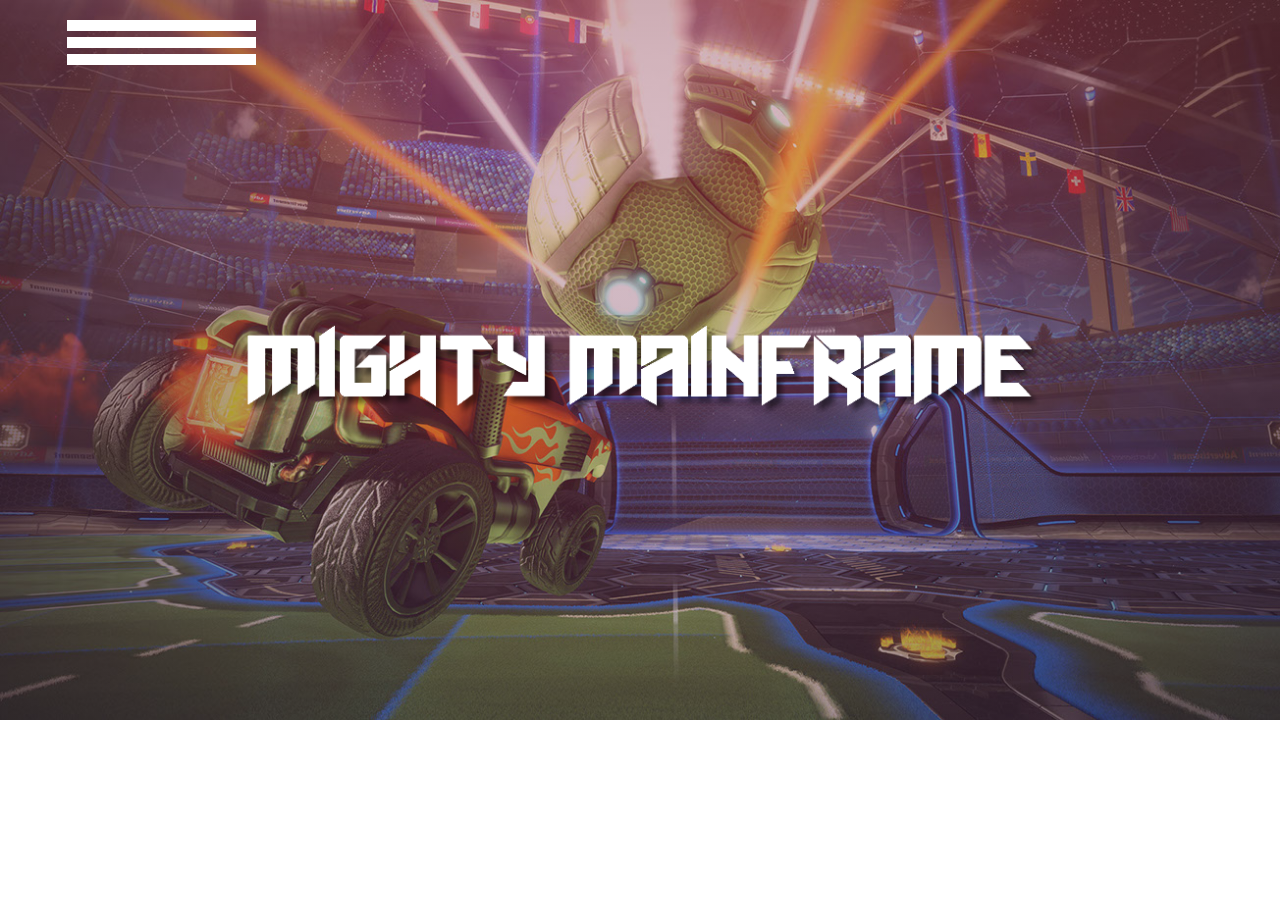
==== commit 2d7dce0b: "Responsive "Home" page" ====
--- a/index.html
+++ b/index.html
@@ -11,36 +11,93 @@
 document.documentElement.className = document.documentElement.className.replace(/\bnojs\b/g, 'js');
 
 // Check that all required assets are uploaded and up-to-date
-if(typeof Muse == "undefined") window.Muse = {}; window.Muse.assets = {"required":["museutils.js", "museconfig.js", "jquery.watch.js", "require.js", "index.css"], "outOfDate":[]};
+if(typeof Muse == "undefined") window.Muse = {}; window.Muse.assets = {"required":["museutils.js", "museconfig.js", "jquery.watch.js", "webpro.js", "musewpdisclosure.js", "jquery.museresponsive.js", "require.js", "index.css"], "outOfDate":[]};
 </script>
   
   <link rel="shortcut icon" href="images/favicon.ico?crc=88503871"/>
   <title>Home</title>
   <!-- CSS -->
-  <link rel="stylesheet" type="text/css" href="css/site_global.css?crc=3908197338"/>
-  <link rel="stylesheet" type="text/css" href="css/index.css?crc=347958737" id="pagesheet"/>
+  <link rel="stylesheet" type="text/css" href="css/site_global.css?crc=3906561180"/>
+  <link rel="stylesheet" type="text/css" href="css/index.css?crc=3901091043" id="pagesheet"/>
+  <!-- IE-only CSS -->
+  <!--[if lt IE 9]>
+  <link rel="stylesheet" type="text/css" href="css/nomq_index.css?crc=4212501715" id="nomq_pagesheet"/>
+  <![endif]-->
    </head>
  <body>
 
-  <div class="clearfix borderbox" id="page"><!-- group -->
-   <div class="clip_frame grpelem" id="u419" data-sizePolicy="fluidWidthHeight" data-pintopage="page_fixedCenter"><!-- image -->
-    <img class="block" id="u419_img" src="images/dark.jpg?crc=178646584" alt="" data-heightwidthratio="0.5625" data-image-width="1920" data-image-height="1080"/>
+  <div class="breakpoint active" id="bp_infinity" data-min-width="1305"><!-- responsive breakpoint node -->
+   <div class="clearfix borderbox" id="page"><!-- group -->
+    <div class="clip_frame grpelem" id="u419" data-sizePolicy="fluidWidthHeight" data-pintopage="page_fixedCenter"><!-- image -->
+     <img class="block temp_no_img_src" id="u419_img" data-orig-src="images/dark.jpg?crc=178646584" alt="" data-heightwidthratio="0.5625" data-image-width="1920" data-image-height="1080" src="images/blank.gif?crc=4208392903"/>
+    </div>
+    <div class="gradient grpelem shared_content" id="u1590" data-sizePolicy="fluidWidthHeight" data-pintopage="page_fixedCenter" data-content-guid="u1590_content"><!-- simple frame -->
+     <div class="fluid_height_spacer"></div>
+    </div>
+    <img class="grpelem temp_no_img_src" id="u1744-4" alt="Mighty Mainframe" data-orig-src="images/u1744-4.png?crc=4085372585" data-image-width="1887" src="images/blank.gif?crc=4208392903"/><!-- rasterized frame -->
+    <div class="verticalspacer" data-offset-top="1080" data-content-above-spacer="1080" data-content-below-spacer="0" data-sizePolicy="fixed" data-pintopage="page_fixedLeft"></div>
    </div>
-   <div class="gradient grpelem" id="u1590" data-sizePolicy="fluidWidthHeight" data-pintopage="page_fixedCenter"><!-- simple frame -->
-    <div class="fluid_height_spacer"></div>
+  </div>
+  <div class="breakpoint" id="bp_1304" data-min-width="936" data-max-width="1304"><!-- responsive breakpoint node -->
+   <div class="clearfix borderbox temp_no_id" data-orig-id="page"><!-- group -->
+    <div class="clip_frame grpelem temp_no_id" data-sizePolicy="fluidWidthHeight" data-pintopage="page_fixedCenter" data-orig-id="u419"><!-- image -->
+     <img class="block temp_no_id temp_no_img_src" data-orig-src="images/dark1304x734.jpg?crc=3962466142" alt="" data-heightwidthratio="0.5628834355828221" data-image-width="1304" data-image-height="734" data-orig-id="u419_img" src="images/blank.gif?crc=4208392903"/>
+    </div>
+    <span class="gradient grpelem placeholder" data-placeholder-for="u1590_content"><!-- placeholder node --></span>
+    <div class="clearfix grpelem shared_content" id="u9949" data-content-guid="u9949_content"><!-- column -->
+     <div class="colelem" id="u9951"><!-- simple frame --></div>
+     <div class="colelem" id="u9952"><!-- simple frame --></div>
+     <div class="colelem" id="u9950"><!-- simple frame --></div>
+    </div>
+    <ul class="AccordionWidget clearfix grpelem" id="accordionu9953" data-visibility="changed" style="visibility:hidden"><!-- vertical box -->
+     <li class="AccordionPanel clearfix colelem" id="u9954"><!-- vertical box --><div class="AccordionPanelTab clearfix colelem" id="u9960-3" data-muse-temp-textContainer-sizePolicy="true" data-muse-temp-textContainer-pinning="true"><!-- content --><p class="shared_content" data-content-guid="u9960-3_0_content">&nbsp;</p></div><div class="AccordionPanelContent disn clearfix colelem" id="u9955"><!-- column --><a class="nonblock nontext MuseLinkActive colelem" id="u9956-4" href="index.html" data-sizePolicy="fixed" data-pintopage="page_fluidx"><!-- rasterized frame --><img class="temp_no_img_src" id="u9956-4_img" alt="Welcome" width="179" height="42" data-orig-src="images/u9956-4-a.png?crc=523789979" src="images/blank.gif?crc=4208392903"/></a><a class="nonblock nontext colelem shared_content" id="u9957" href="upcoming-events.html" data-sizePolicy="fixed" data-pintopage="page_fluidx" data-content-guid="u9957_content"><!-- state-based BG images --><img id="u9957_states" alt="Events" src="images/blank.gif?crc=4208392903"/></a><a class="nonblock nontext colelem shared_content" id="u9959" href="games.html" data-sizePolicy="fixed" data-pintopage="page_fluidx" data-content-guid="u9959_content"><!-- state-based BG images --><img id="u9959_states" alt="Games" src="images/blank.gif?crc=4208392903"/></a><a class="nonblock nontext colelem shared_content" id="u9958" href="about.html" data-sizePolicy="fixed" data-pintopage="page_fluidx" data-content-guid="u9958_content"><!-- state-based BG images --><img id="u9958_states" alt="About" src="images/blank.gif?crc=4208392903"/></a></div></li>
+    </ul>
+    <img class="grpelem temp_no_id temp_no_img_src" alt="Mighty Mainframe" data-orig-src="images/u1744-42.png?crc=4085320734" data-image-width="1283" data-orig-id="u1744-4" src="images/blank.gif?crc=4208392903"/><!-- rasterized frame -->
+    <div class="verticalspacer" data-offset-top="734" data-content-above-spacer="733" data-content-below-spacer="0" data-sizePolicy="fixed" data-pintopage="page_fixedLeft"></div>
    </div>
-   <a class="nonblock nontext MuseLinkActive grpelem" id="u4885-4" href="index.html" data-sizePolicy="fixed" data-pintopage="page_fixedCenter"><!-- rasterized frame --><img id="u4885-4_img" alt="Welcome" width="169" height="42" src="images/u4885-4-a.png?crc=86680391"/></a>
-   <a class="nonblock nontext grpelem" id="u4886" href="upcoming-events.html" data-sizePolicy="fixed" data-pintopage="page_fixedCenter"><!-- state-based BG images --><img id="u4886_states" alt="Events" src="images/blank.gif?crc=4208392903"/></a>
-   <a class="nonblock nontext grpelem" id="u4887" href="games.html" data-sizePolicy="fixed" data-pintopage="page_fixedCenter"><!-- state-based BG images --><img id="u4887_states" alt="Games" src="images/blank.gif?crc=4208392903"/></a>
-   <a class="nonblock nontext grpelem" id="u4888" href="about.html" data-sizePolicy="fixed" data-pintopage="page_fixedCenter"><!-- state-based BG images --><img id="u4888_states" alt="About" src="images/blank.gif?crc=4208392903"/></a>
-   <a class="nonblock nontext clip_frame grpelem" id="u4908" href="https://discord.gg/HkW8WAu" target="_blank" data-sizePolicy="fixed" data-pintopage="page_fixedCenter"><!-- image --><img class="block" id="u4908_img" src="images/discord-logo-white.png?crc=219161000" alt="" title="Join our Discord server" width="55" height="54"/></a>
-   <img class="grpelem" id="u1744-4" alt="Mighty Mainframe" src="images/u1744-4.png?crc=4085372585" data-image-width="1887"/><!-- rasterized frame -->
-   <div class="verticalspacer" data-offset-top="1080" data-content-above-spacer="1080" data-content-below-spacer="0" data-sizePolicy="fixed" data-pintopage="page_fixedLeft"></div>
+   <div class="preload_images">
+    <img class="preload temp_no_img_src" data-orig-src="images/u9957_states-r.png?crc=508909047" alt="" src="images/blank.gif?crc=4208392903"/>
+    <img class="preload temp_no_img_src" data-orig-src="images/u9959_states-r.png?crc=138633935" alt="" src="images/blank.gif?crc=4208392903"/>
+    <img class="preload temp_no_img_src" data-orig-src="images/u9958_states-r.png?crc=436866312" alt="" src="images/blank.gif?crc=4208392903"/>
+   </div>
   </div>
-  <div class="preload_images">
-   <img class="preload" src="images/u4886_states-r.png?crc=285219040" alt=""/>
-   <img class="preload" src="images/u4887_states-r.png?crc=442981313" alt=""/>
-   <img class="preload" src="images/u4888_states-r.png?crc=510980917" alt=""/>
+  <div class="breakpoint" id="bp_935" data-min-width="481" data-max-width="935"><!-- responsive breakpoint node -->
+   <div class="clearfix borderbox temp_no_id" data-orig-id="page"><!-- group -->
+    <div class="clip_frame grpelem temp_no_id" data-sizePolicy="fluidWidthHeight" data-pintopage="page_fixedCenter" data-orig-id="u419"><!-- image -->
+     <img class="block temp_no_id temp_no_img_src" data-orig-src="images/dark935x526.jpg?crc=247244579" alt="" data-heightwidthratio="0.5625668449197861" data-image-width="935" data-image-height="526" data-orig-id="u419_img" src="images/blank.gif?crc=4208392903"/>
+    </div>
+    <span class="gradient grpelem placeholder" data-placeholder-for="u1590_content"><!-- placeholder node --></span>
+    <span class="clearfix grpelem placeholder" data-placeholder-for="u9949_content"><!-- placeholder node --></span>
+    <ul class="AccordionWidget clearfix grpelem temp_no_id" data-visibility="changed" style="visibility:hidden" data-orig-id="accordionu9953"><!-- vertical box -->
+     <li class="AccordionPanel clearfix colelem temp_no_id" data-orig-id="u9954"><!-- vertical box --><div class="AccordionPanelTab clearfix colelem temp_no_id" data-muse-temp-textContainer-sizePolicy="true" data-muse-temp-textContainer-pinning="true" data-orig-id="u9960-3"><!-- content --><span class="placeholder" data-placeholder-for="u9960-3_0_content"><!-- placeholder node --></span></div><div class="AccordionPanelContent disn clearfix colelem temp_no_id" data-orig-id="u9955"><!-- column --><a class="nonblock nontext MuseLinkActive colelem temp_no_id" href="index.html" data-sizePolicy="fixed" data-pintopage="page_fluidx" data-orig-id="u9956-4"><!-- rasterized frame --><img class="temp_no_id temp_no_img_src" alt="Welcome" width="179" height="42" data-orig-src="images/u9956-4-a2.png?crc=523789979" data-orig-id="u9956-4_img" src="images/blank.gif?crc=4208392903"/></a><span class="nonblock nontext colelem placeholder" data-placeholder-for="u9957_content"><!-- placeholder node --></span><span class="nonblock nontext colelem placeholder" data-placeholder-for="u9959_content"><!-- placeholder node --></span><span class="nonblock nontext colelem placeholder" data-placeholder-for="u9958_content"><!-- placeholder node --></span></div></li>
+    </ul>
+    <img class="grpelem temp_no_id temp_no_img_src" alt="Mighty Mainframe" data-orig-src="images/u1744-43.png?crc=3905244454" data-image-width="922" data-orig-id="u1744-4" src="images/blank.gif?crc=4208392903"/><!-- rasterized frame -->
+    <div class="verticalspacer" data-offset-top="526" data-content-above-spacer="525" data-content-below-spacer="0" data-sizePolicy="fixed" data-pintopage="page_fixedLeft"></div>
+   </div>
+   <div class="preload_images">
+    <img class="preload temp_no_img_src" data-orig-src="images/u9957_states-r2.png?crc=508909047" alt="" src="images/blank.gif?crc=4208392903"/>
+    <img class="preload temp_no_img_src" data-orig-src="images/u9959_states-r2.png?crc=138633935" alt="" src="images/blank.gif?crc=4208392903"/>
+    <img class="preload temp_no_img_src" data-orig-src="images/u9958_states-r2.png?crc=436866312" alt="" src="images/blank.gif?crc=4208392903"/>
+   </div>
+  </div>
+  <div class="breakpoint" id="bp_480" data-max-width="480"><!-- responsive breakpoint node -->
+   <div class="clearfix borderbox temp_no_id" data-orig-id="page"><!-- group -->
+    <div class="clip_frame grpelem temp_no_id" data-sizePolicy="fluidWidthHeight" data-pintopage="page_fixedCenter" data-orig-id="u419"><!-- image -->
+     <img class="block temp_no_id temp_no_img_src" data-orig-src="images/dark480x270.jpg?crc=430449131" alt="" data-heightwidthratio="0.5625" data-image-width="480" data-image-height="270" data-orig-id="u419_img" src="images/blank.gif?crc=4208392903"/>
+    </div>
+    <span class="gradient grpelem placeholder" data-placeholder-for="u1590_content"><!-- placeholder node --></span>
+    <span class="clearfix grpelem placeholder" data-placeholder-for="u9949_content"><!-- placeholder node --></span>
+    <ul class="AccordionWidget clearfix grpelem temp_no_id" data-visibility="changed" style="visibility:hidden" data-orig-id="accordionu9953"><!-- vertical box -->
+     <li class="AccordionPanel clearfix colelem temp_no_id" data-orig-id="u9954"><!-- vertical box --><div class="AccordionPanelTab clearfix colelem temp_no_id" data-muse-temp-textContainer-sizePolicy="true" data-muse-temp-textContainer-pinning="true" data-orig-id="u9960-3"><!-- content --><span class="placeholder" data-placeholder-for="u9960-3_0_content"><!-- placeholder node --></span></div><div class="AccordionPanelContent disn clearfix colelem temp_no_id" data-orig-id="u9955"><!-- column --><a class="nonblock nontext MuseLinkActive colelem temp_no_id" href="index.html" data-sizePolicy="fixed" data-pintopage="page_fluidx" data-orig-id="u9956-4"><!-- rasterized frame --><img class="temp_no_id temp_no_img_src" alt="Welcome" width="179" height="42" data-orig-src="images/u9956-4-a3.png?crc=523789979" data-orig-id="u9956-4_img" src="images/blank.gif?crc=4208392903"/></a><span class="nonblock nontext colelem placeholder" data-placeholder-for="u9957_content"><!-- placeholder node --></span><span class="nonblock nontext colelem placeholder" data-placeholder-for="u9959_content"><!-- placeholder node --></span><span class="nonblock nontext colelem placeholder" data-placeholder-for="u9958_content"><!-- placeholder node --></span></div></li>
+    </ul>
+    <img class="grpelem temp_no_id temp_no_img_src" alt="Mighty Mainframe" data-orig-src="images/u1744-44.png?crc=289675335" data-image-width="476" data-orig-id="u1744-4" src="images/blank.gif?crc=4208392903"/><!-- rasterized frame -->
+    <div class="verticalspacer" data-offset-top="270" data-content-above-spacer="270" data-content-below-spacer="229" data-sizePolicy="fixed" data-pintopage="page_fixedLeft"></div>
+   </div>
+   <div class="preload_images">
+    <img class="preload temp_no_img_src" data-orig-src="images/u9957_states-r3.png?crc=508909047" alt="" src="images/blank.gif?crc=4208392903"/>
+    <img class="preload temp_no_img_src" data-orig-src="images/u9959_states-r3.png?crc=138633935" alt="" src="images/blank.gif?crc=4208392903"/>
+    <img class="preload temp_no_img_src" data-orig-src="images/u9958_states-r3.png?crc=436866312" alt="" src="images/blank.gif?crc=4208392903"/>
+   </div>
   </div>
   <!-- Other scripts -->
   <script type="text/javascript">
@@ -53,13 +110,14 @@
 l[1]:null,l=l&&l[2]?l[2]:null;switch(l.toLowerCase()){case "css":k=k.replace(/\W/gi,"_").replace(/^([^a-z])/gi,"_$1");f.className+=" "+k;k=a(c(f,"color"));l=a(c(f,"backgroundColor"));k!=0||l!=0?(Muse.assets.required.splice(h,1),"undefined"!=typeof b[i]&&(k!=b[i]>>>24||l!=(b[i]&16777215))&&Muse.assets.outOfDate.push(i)):h++;f.className="version";break;case "js":h++;break;default:throw Error("Unsupported file type: "+l);}}d?d().jquery!="1.8.3"&&Muse.assets.outOfDate.push("jquery-1.8.3.min.js"):Muse.assets.required.push("jquery-1.8.3.min.js");
 f.parentNode.removeChild(f);if(Muse.assets.outOfDate.length||Muse.assets.required.length)f="Some files on the server may be missing or incorrect. Clear browser cache and try again. If the problem persists please contact website author.",g&&Muse.assets.outOfDate.length&&(f+="\nOut of date: "+Muse.assets.outOfDate.join(",")),g&&Muse.assets.required.length&&(f+="\nMissing: "+Muse.assets.required.join(",")),suppressMissingFileError?(f+="\nUse SuppressMissingFileError key in AppPrefs.xml to show missing file error pop up.",console.log(f)):alert(f)};location&&location.search&&location.search.match&&location.search.match(/muse_debug/gi)?
 setTimeout(function(){g(!0)},5E3):g()}};
-var muse_init=function(){require.config({baseUrl:""});require(["jquery","museutils","whatinput","jquery.watch"],function(d){var $ = d;$(document).ready(function(){try{
+var muse_init=function(){require.config({baseUrl:""});require(["jquery","museutils","whatinput","jquery.watch","webpro","musewpdisclosure","jquery.museresponsive"],function(d){var $ = d;$(document).ready(function(){try{
 window.Muse.assets.check($);/* body */
 Muse.Utils.transformMarkupToFixBrowserProblemsPreInit();/* body */
 Muse.Utils.prepHyperlinks(true);/* body */
 Muse.Utils.makeButtonsVisibleAfterSettingMinWidth();/* body */
+Muse.Utils.initWidget('#accordionu9953', ['#bp_1304', '#bp_935', '#bp_480'], function(elem) { return new WebPro.Widget.Accordion(elem, {canCloseAll:true,defaultIndex:-1}); });/* #accordionu9953 */
 Muse.Utils.fullPage('#page');/* 100% height page */
-Muse.Utils.showWidgetsWhenReady();/* body */
+$( '.breakpoint' ).registerBreakpoint();/* Register breakpoints */
 Muse.Utils.transformMarkupToFixBrowserProblems();/* body */
 }catch(b){if(b&&"function"==typeof b.notify?b.notify():Muse.Assert.fail("Error calling selector function: "+b),false)throw b;}})})};
 
--- a/css/site_global.css
+++ b/css/site_global.css
@@ -1 +1 @@
-html{min-height:100%;min-width:100%;-ms-text-size-adjust:none;}body,div,dl,dt,dd,ul,ol,li,nav,h1,h2,h3,h4,h5,h6,pre,code,form,fieldset,legend,input,button,textarea,p,blockquote,th,td,a{margin:0px;padding:0px;border-width:0px;border-style:solid;border-color:transparent;-webkit-transform-origin:left top;-ms-transform-origin:left top;-o-transform-origin:left top;transform-origin:left top;background-repeat:no-repeat;}button.submit-btn{-moz-box-sizing:content-box;-webkit-box-sizing:content-box;box-sizing:content-box;}.transition{-webkit-transition-property:background-image,background-position,background-color,border-color,border-radius,color,font-size,font-style,font-weight,letter-spacing,line-height,text-align,box-shadow,text-shadow,opacity;transition-property:background-image,background-position,background-color,border-color,border-radius,color,font-size,font-style,font-weight,letter-spacing,line-height,text-align,box-shadow,text-shadow,opacity;}.transition *{-webkit-transition:inherit;transition:inherit;}table{border-collapse:collapse;border-spacing:0px;}fieldset,img{border:0px;border-style:solid;-webkit-transform-origin:left top;-ms-transform-origin:left top;-o-transform-origin:left top;transform-origin:left top;}address,caption,cite,code,dfn,em,strong,th,var,optgroup{font-style:inherit;font-weight:inherit;}del,ins{text-decoration:none;}li{list-style:none;}caption,th{text-align:left;}h1,h2,h3,h4,h5,h6{font-size:100%;font-weight:inherit;}input,button,textarea,select,optgroup,option{font-family:inherit;font-size:inherit;font-style:inherit;font-weight:inherit;}.form-grp input,.form-grp textarea{-webkit-appearance:none;-webkit-border-radius:0;}body{font-family:Arial, Helvetica Neue, Helvetica, sans-serif;text-align:left;font-size:14px;line-height:17px;word-wrap:break-word;text-rendering:optimizeLegibility;-moz-font-feature-settings:'liga';-ms-font-feature-settings:'liga';-webkit-font-feature-settings:'liga';font-feature-settings:'liga';}a:link{color:#0000FF;text-decoration:underline;}a:visited{color:#800080;text-decoration:underline;}a:hover{color:#0000FF;text-decoration:underline;}a:active{color:#EE0000;text-decoration:underline;}a.nontext{color:black;text-decoration:none;font-style:normal;font-weight:normal;}.Gray a{color:inherit;text-decoration:inherit;}.Gray a:link{color:#000000;font-style:italic;font-weight:bold;text-decoration:inherit;}.Gray a:visited{color:#800080;text-decoration:underline;}.Gray a:hover{color:#7F7F7F;text-decoration:underline;}.Gray a:active{color:#EE0000;text-decoration:underline;}.normal_text{color:#000000;direction:ltr;font-family:Arial, Helvetica Neue, Helvetica, sans-serif;font-size:14px;font-style:normal;font-weight:normal;letter-spacing:0px;line-height:17px;text-align:left;text-decoration:none;text-indent:0px;text-transform:none;vertical-align:0px;padding:0px;}.Paragraph-Style{color:#484848;font-size:23px;font-weight:bold;text-align:center;padding:0px;}.Header-Style{font-family:amaranth, sans-serif;font-size:65px;font-weight:700;text-align:center;padding:0px;}.Secondary-Heading{font-size:35px;text-align:center;padding:0px;}.Secondary-Paragraph-Style{color:#484848;font-family:open-sans, sans-serif;font-size:20px;font-weight:600;text-align:center;padding:0px;}.Paragraph-Bold{color:#484848;font-family:open-sans, sans-serif;font-size:20px;font-weight:700;text-align:center;padding:0px;}.list0 li:before{position:absolute;right:100%;letter-spacing:0px;text-decoration:none;font-weight:normal;font-style:normal;}.rtl-list li:before{right:auto;left:100%;}.nls-None > li:before,.nls-None .list3 > li:before,.nls-None .list6 > li:before{margin-right:6px;content:'•';}.nls-None .list1 > li:before,.nls-None .list4 > li:before,.nls-None .list7 > li:before{margin-right:6px;content:'○';}.nls-None,.nls-None .list1,.nls-None .list2,.nls-None .list3,.nls-None .list4,.nls-None .list5,.nls-None .list6,.nls-None .list7,.nls-None .list8{padding-left:34px;}.nls-None.rtl-list,.nls-None .list1.rtl-list,.nls-None .list2.rtl-list,.nls-None .list3.rtl-list,.nls-None .list4.rtl-list,.nls-None .list5.rtl-list,.nls-None .list6.rtl-list,.nls-None .list7.rtl-list,.nls-None .list8.rtl-list{padding-left:0px;padding-right:34px;}.nls-None .list2 > li:before,.nls-None .list5 > li:before,.nls-None .list8 > li:before{margin-right:6px;content:'-';}.nls-None.rtl-list > li:before,.nls-None .list1.rtl-list > li:before,.nls-None .list2.rtl-list > li:before,.nls-None .list3.rtl-list > li:before,.nls-None .list4.rtl-list > li:before,.nls-None .list5.rtl-list > li:before,.nls-None .list6.rtl-list > li:before,.nls-None .list7.rtl-list > li:before,.nls-None .list8.rtl-list > li:before{margin-right:0px;margin-left:6px;}.TabbedPanelsTab{white-space:nowrap;}.MenuBar .MenuBarView,.MenuBar .SubMenuView{display:block;list-style:none;}.MenuBar .SubMenu{display:none;position:absolute;}.NoWrap{white-space:nowrap;word-wrap:normal;}.rootelem{margin-left:auto;margin-right:auto;}.colelem{display:inline;float:left;clear:both;}.clearfix:after{content:"\0020";visibility:hidden;display:block;height:0px;clear:both;}*:first-child+html .clearfix{zoom:1;}.clip_frame{overflow:hidden;}.popup_anchor{position:relative;width:0px;height:0px;}.allow_click_through *{pointer-events:auto;}.popup_element{z-index:100000;}.svg{display:block;vertical-align:top;}span.wrap{content:'';clear:left;display:block;}span.actAsInlineDiv{display:inline-block;}.position_content,.excludeFromNormalFlow{float:left;}.preload_images{position:absolute;overflow:hidden;left:-9999px;top:-9999px;height:1px;width:1px;}.preload{height:1px;width:1px;}.animateStates{-webkit-transition:0.3s ease-in-out;-moz-transition:0.3s ease-in-out;-o-transition:0.3s ease-in-out;transition:0.3s ease-in-out;}[data-whatinput="mouse"] *:focus,[data-whatinput="touch"] *:focus,input:focus,textarea:focus{outline:none;}textarea{resize:none;overflow:auto;}.allow_click_through,.fld-prompt{pointer-events:none;}.wrapped-input{position:absolute;top:0px;left:0px;background:transparent;border:none;}.submit-btn{z-index:50000;cursor:pointer;}.anchor_item{width:22px;height:18px;}.MenuBar .SubMenuVisible,.MenuBarVertical .SubMenuVisible,.MenuBar .SubMenu .SubMenuVisible,.popup_element.Active,span.actAsPara,.actAsDiv,a.nonblock.nontext,img.block{display:block;}.widget_invisible,.js .invi,.js .mse_pre_init{visibility:hidden;}.ose_ei{visibility:hidden;z-index:0;}.no_vert_scroll{overflow-y:hidden;}.always_vert_scroll{overflow-y:scroll;}.always_horz_scroll{overflow-x:scroll;}.fullscreen{overflow:hidden;left:0px;top:0px;position:fixed;height:100%;width:100%;-moz-box-sizing:border-box;-webkit-box-sizing:border-box;-ms-box-sizing:border-box;box-sizing:border-box;}.fullwidth{position:absolute;}.borderbox{-moz-box-sizing:border-box;-webkit-box-sizing:border-box;-ms-box-sizing:border-box;box-sizing:border-box;}.scroll_wrapper{position:absolute;overflow:auto;left:0px;right:0px;top:0px;bottom:0px;padding-top:0px;padding-bottom:0px;margin-top:0px;margin-bottom:0px;}.browser_width > *{position:absolute;left:0px;right:0px;}.grpelem,.accordion_wrapper{display:inline;float:left;}.fld-checkbox input[type=checkbox],.fld-radiobutton input[type=radio]{position:absolute;overflow:hidden;clip:rect(0px, 0px, 0px, 0px);height:1px;width:1px;margin:-1px;padding:0px;border:0px;}.fld-checkbox input[type=checkbox] + label,.fld-radiobutton input[type=radio] + label{display:inline-block;background-repeat:no-repeat;cursor:pointer;float:left;width:100%;height:100%;}.pointer_cursor,.fld-recaptcha-mode,.fld-recaptcha-refresh,.fld-recaptcha-help{cursor:pointer;}p,h1,h2,h3,h4,h5,h6,ol,ul,span.actAsPara{max-height:1000000px;}.superscript{vertical-align:super;font-size:66%;line-height:0px;}.subscript{vertical-align:sub;font-size:66%;line-height:0px;}.horizontalSlideShow{-ms-touch-action:pan-y;touch-action:pan-y;}.verticalSlideShow{-ms-touch-action:pan-x;touch-action:pan-x;}.colelem100,.verticalspacer{clear:both;}.list0 li,.MenuBar .MenuItemContainer,.SlideShowContentPanel .fullscreen img,.css_verticalspacer .verticalspacer{position:relative;}.popup_element.Inactive,.js .disn,.js .an_invi,.hidden,.breakpoint{display:none;}#muse_css_mq{position:absolute;display:none;background-color:#FFFFFE;}.fluid_height_spacer{width:0.01px;}.muse_check_css{display:none;position:fixed;}@media screen and (-webkit-min-device-pixel-ratio:0){body{text-rendering:auto;}}+html{min-height:100%;min-width:100%;-ms-text-size-adjust:none;}body,div,dl,dt,dd,ul,ol,li,nav,h1,h2,h3,h4,h5,h6,pre,code,form,fieldset,legend,input,button,textarea,p,blockquote,th,td,a{margin:0px;padding:0px;border-width:0px;border-style:solid;border-color:transparent;-webkit-transform-origin:left top;-ms-transform-origin:left top;-o-transform-origin:left top;transform-origin:left top;background-repeat:no-repeat;}button.submit-btn{-moz-box-sizing:content-box;-webkit-box-sizing:content-box;box-sizing:content-box;}.transition{-webkit-transition-property:background-image,background-position,background-color,border-color,border-radius,color,font-size,font-style,font-weight,letter-spacing,line-height,text-align,box-shadow,text-shadow,opacity;transition-property:background-image,background-position,background-color,border-color,border-radius,color,font-size,font-style,font-weight,letter-spacing,line-height,text-align,box-shadow,text-shadow,opacity;}.transition *{-webkit-transition:inherit;transition:inherit;}table{border-collapse:collapse;border-spacing:0px;}fieldset,img{border:0px;border-style:solid;-webkit-transform-origin:left top;-ms-transform-origin:left top;-o-transform-origin:left top;transform-origin:left top;}address,caption,cite,code,dfn,em,strong,th,var,optgroup{font-style:inherit;font-weight:inherit;}del,ins{text-decoration:none;}li{list-style:none;}caption,th{text-align:left;}h1,h2,h3,h4,h5,h6{font-size:100%;font-weight:inherit;}input,button,textarea,select,optgroup,option{font-family:inherit;font-size:inherit;font-style:inherit;font-weight:inherit;}.form-grp input,.form-grp textarea{-webkit-appearance:none;-webkit-border-radius:0;}body{font-family:Arial, Helvetica Neue, Helvetica, sans-serif;text-align:left;font-size:14px;line-height:17px;word-wrap:break-word;text-rendering:optimizeLegibility;-moz-font-feature-settings:'liga';-ms-font-feature-settings:'liga';-webkit-font-feature-settings:'liga';font-feature-settings:'liga';}a:link{color:#0000FF;text-decoration:underline;}a:visited{color:#800080;text-decoration:underline;}a:hover{color:#0000FF;text-decoration:underline;}a:active{color:#EE0000;text-decoration:underline;}a.nontext{color:black;text-decoration:none;font-style:normal;font-weight:normal;}.Gray a:link{color:#000000;font-style:italic;font-weight:bold;text-decoration:inherit;}.Gray a:visited{color:#800080;text-decoration:underline;}.Gray a:hover{color:#7F7F7F;text-decoration:underline;}.Gray a:active{color:#EE0000;text-decoration:underline;}.normal_text{color:#000000;direction:ltr;font-family:Arial, Helvetica Neue, Helvetica, sans-serif;font-size:14px;font-style:normal;font-weight:normal;letter-spacing:0px;line-height:17px;text-align:left;text-decoration:none;text-indent:0px;text-transform:none;vertical-align:0px;padding:0px;}.Paragraph-Style{color:#484848;font-size:23px;font-weight:bold;text-align:center;padding:0px;}.Header-Style{font-family:amaranth, sans-serif;font-size:65px;font-weight:700;text-align:center;padding:0px;}.Secondary-Heading{font-size:35px;text-align:center;padding:0px;}.Secondary-Paragraph-Style{color:#484848;font-family:open-sans, sans-serif;font-size:20px;font-weight:600;text-align:center;padding:0px;}.Paragraph-Bold{color:#484848;font-family:open-sans, sans-serif;font-size:20px;font-weight:700;text-align:center;padding:0px;}.list0 li:before{position:absolute;right:100%;letter-spacing:0px;text-decoration:none;font-weight:normal;font-style:normal;}.rtl-list li:before{right:auto;left:100%;}.nls-None > li:before,.nls-None .list3 > li:before,.nls-None .list6 > li:before{margin-right:6px;content:'•';}.nls-None .list1 > li:before,.nls-None .list4 > li:before,.nls-None .list7 > li:before{margin-right:6px;content:'○';}.nls-None,.nls-None .list1,.nls-None .list2,.nls-None .list3,.nls-None .list4,.nls-None .list5,.nls-None .list6,.nls-None .list7,.nls-None .list8{padding-left:34px;}.nls-None.rtl-list,.nls-None .list1.rtl-list,.nls-None .list2.rtl-list,.nls-None .list3.rtl-list,.nls-None .list4.rtl-list,.nls-None .list5.rtl-list,.nls-None .list6.rtl-list,.nls-None .list7.rtl-list,.nls-None .list8.rtl-list{padding-left:0px;padding-right:34px;}.nls-None .list2 > li:before,.nls-None .list5 > li:before,.nls-None .list8 > li:before{margin-right:6px;content:'-';}.nls-None.rtl-list > li:before,.nls-None .list1.rtl-list > li:before,.nls-None .list2.rtl-list > li:before,.nls-None .list3.rtl-list > li:before,.nls-None .list4.rtl-list > li:before,.nls-None .list5.rtl-list > li:before,.nls-None .list6.rtl-list > li:before,.nls-None .list7.rtl-list > li:before,.nls-None .list8.rtl-list > li:before{margin-right:0px;margin-left:6px;}.TabbedPanelsTab{white-space:nowrap;}.MenuBar .MenuBarView,.MenuBar .SubMenuView{display:block;list-style:none;}.MenuBar .SubMenu{display:none;position:absolute;}.NoWrap{white-space:nowrap;word-wrap:normal;}.rootelem{margin-left:auto;margin-right:auto;}.colelem{display:inline;float:left;clear:both;}.clearfix:after{content:"\0020";visibility:hidden;display:block;height:0px;clear:both;}*:first-child+html .clearfix{zoom:1;}.clip_frame{overflow:hidden;}.popup_anchor{position:relative;width:0px;height:0px;}.allow_click_through *{pointer-events:auto;}.popup_element{z-index:100000;}.svg{display:block;vertical-align:top;}span.wrap{content:'';clear:left;display:block;}span.actAsInlineDiv{display:inline-block;}.position_content,.excludeFromNormalFlow{float:left;}.preload_images{position:absolute;overflow:hidden;left:-9999px;top:-9999px;height:1px;width:1px;}.preload{height:1px;width:1px;}.animateStates{-webkit-transition:0.3s ease-in-out;-moz-transition:0.3s ease-in-out;-o-transition:0.3s ease-in-out;transition:0.3s ease-in-out;}[data-whatinput="mouse"] *:focus,[data-whatinput="touch"] *:focus,input:focus,textarea:focus{outline:none;}textarea{resize:none;overflow:auto;}.allow_click_through,.fld-prompt{pointer-events:none;}.wrapped-input{position:absolute;top:0px;left:0px;background:transparent;border:none;}.submit-btn{z-index:50000;cursor:pointer;}.anchor_item{width:22px;height:18px;}.MenuBar .SubMenuVisible,.MenuBarVertical .SubMenuVisible,.MenuBar .SubMenu .SubMenuVisible,.popup_element.Active,span.actAsPara,.actAsDiv,a.nonblock.nontext,img.block{display:block;}.widget_invisible,.js .invi,.js .mse_pre_init{visibility:hidden;}.ose_ei{visibility:hidden;z-index:0;}.no_vert_scroll{overflow-y:hidden;}.always_vert_scroll{overflow-y:scroll;}.always_horz_scroll{overflow-x:scroll;}.fullscreen{overflow:hidden;left:0px;top:0px;position:fixed;height:100%;width:100%;-moz-box-sizing:border-box;-webkit-box-sizing:border-box;-ms-box-sizing:border-box;box-sizing:border-box;}.fullwidth{position:absolute;}.borderbox{-moz-box-sizing:border-box;-webkit-box-sizing:border-box;-ms-box-sizing:border-box;box-sizing:border-box;}.scroll_wrapper{position:absolute;overflow:auto;left:0px;right:0px;top:0px;bottom:0px;padding-top:0px;padding-bottom:0px;margin-top:0px;margin-bottom:0px;}.browser_width > *{position:absolute;left:0px;right:0px;}.grpelem,.accordion_wrapper{display:inline;float:left;}.fld-checkbox input[type=checkbox],.fld-radiobutton input[type=radio]{position:absolute;overflow:hidden;clip:rect(0px, 0px, 0px, 0px);height:1px;width:1px;margin:-1px;padding:0px;border:0px;}.fld-checkbox input[type=checkbox] + label,.fld-radiobutton input[type=radio] + label{display:inline-block;background-repeat:no-repeat;cursor:pointer;float:left;width:100%;height:100%;}.pointer_cursor,.fld-recaptcha-mode,.fld-recaptcha-refresh,.fld-recaptcha-help{cursor:pointer;}p,h1,h2,h3,h4,h5,h6,ol,ul,span.actAsPara{max-height:1000000px;}.superscript{vertical-align:super;font-size:66%;line-height:0px;}.subscript{vertical-align:sub;font-size:66%;line-height:0px;}.horizontalSlideShow{-ms-touch-action:pan-y;touch-action:pan-y;}.verticalSlideShow{-ms-touch-action:pan-x;touch-action:pan-x;}.colelem100,.verticalspacer{clear:both;}.list0 li,.MenuBar .MenuItemContainer,.SlideShowContentPanel .fullscreen img,.css_verticalspacer .verticalspacer{position:relative;}.popup_element.Inactive,.js .disn,.js .an_invi,.hidden,.breakpoint{display:none;}#muse_css_mq{position:absolute;display:none;background-color:#FFFFFE;}.fluid_height_spacer{width:0.01px;}.muse_check_css{display:none;position:fixed;}@media screen and (-webkit-min-device-pixel-ratio:0){body{text-rendering:auto;}}--- a/css/index.css
+++ b/css/index.css
@@ -1 +1 @@
-.version.index{color:#000014;background-color:#BD6DD1;}#page{z-index:1;min-height:500px;background-image:none;border-width:0px;border-color:#000000;background-color:transparent;width:100%;max-width:1920px;margin-left:auto;margin-right:auto;}#u419{z-index:2;background-color:transparent;position:relative;margin-right:-10000px;width:100%;margin-left:0%;left:0px;}#u419_img{width:100%;}#u1590{z-index:4;background:-webkit-gradient(linear, center top, center bottom, from(rgba(167,82,101,0.38)),color-stop(100%, rgba(87,56,92,0.39)));background:-webkit-linear-gradient(top,rgba(167,82,101,0.38) ,rgba(87,56,92,0.39) 100%);background:linear-gradient(to bottom,rgba(167,82,101,0.38) ,rgba(87,56,92,0.39) 100%);filter:progid:DXImageTransform.Microsoft.gradient(startColorstr=#60A75265, endColorstr=#6357385C, GradientType=0);-ms-filter:"progid:DXImageTransform.Microsoft.gradient(startColorstr='#60A75265', endColorstr='#6357385C', GradientType=0)";position:relative;margin-right:-10000px;width:100%;margin-left:0%;left:0px;}#u1590 .fluid_height_spacer{padding-bottom:56.25%;}#u4885-4{z-index:5;position:relative;margin-right:-10000px;width:169px;margin-top:26px;margin-left:50%;left:-454px;}#u4885-4_img{display:block;vertical-align:top;}#u4886{z-index:10;width:130px;vertical-align:top;position:relative;margin-right:-10000px;margin-top:26px;margin-left:50%;left:-216px;}#u4886_states{float:left;width:130px;height:42px;background:transparent url("../images/u4886_states.png?crc=4023739077") no-repeat 0px 0px;}#u4886:hover #u4886_states{background:transparent url("../images/u4886_states-r.png?crc=285219040") no-repeat 0px 0px;}#u4887{z-index:13;width:127px;vertical-align:top;position:relative;margin-right:-10000px;margin-top:26px;margin-left:50%;left:89px;}#u4887_states{float:left;width:127px;height:42px;background:transparent url("../images/u4887_states.png?crc=3805657119") no-repeat 0px 0px;}#u4887:hover #u4887_states{background:transparent url("../images/u4887_states-r.png?crc=442981313") no-repeat 0px 0px;}#u4888{z-index:16;width:117px;vertical-align:top;position:relative;margin-right:-10000px;margin-top:26px;margin-left:50%;left:288px;}#u4888_states{float:left;width:117px;height:42px;background:transparent url("../images/u4888_states.png?crc=472045099") no-repeat 0px 0px;}#u4888:hover #u4888_states{background:transparent url("../images/u4888_states-r.png?crc=510980917") no-repeat 0px 0px;}#u4908{z-index:18;width:55px;background-color:transparent;position:relative;margin-right:-10000px;margin-top:20px;margin-left:50%;left:-28px;}#u1744-4{z-index:20;display:block;vertical-align:top;position:relative;margin-right:-10000px;margin-top:325px;width:98.29%;margin-left:0.86%;left:3px;}.css_verticalspacer .verticalspacer{height:calc(100vh - 1080px);}#muse_css_mq,.html{background-color:#FFFFFF;}body{position:relative;min-width:200px;}+.version.index{color:#0000E8;background-color:#85ECE3;}#page{background-color:transparent;background-image:none;z-index:1;margin-right:auto;margin-left:auto;width:100%;border-color:#000000;border-width:0px;min-height:500px;}#u419{background-color:transparent;left:0px;z-index:2;position:relative;margin-right:-10000px;margin-left:0%;width:100%;}#u419_img{width:100%;}#u1590{left:0px;z-index:4;position:relative;margin-right:-10000px;margin-left:0%;width:100%;filter:progid:DXImageTransform.Microsoft.gradient(startColorstr=#60A75265, endColorstr=#6357385C, GradientType=0);-ms-filter:"progid:DXImageTransform.Microsoft.gradient(startColorstr='#60A75265', endColorstr='#6357385C', GradientType=0)";}#u1744-4{vertical-align:top;display:block;position:relative;margin-right:-10000px;}.html{background-color:#FFFFFF;}body{position:relative;}@media (min-width: 1305px), print{#muse_css_mq{background-color:#FFFFFF;}#bp_infinity.active{display:block;}#page{max-width:1920px;}#u1590{background:-webkit-gradient(linear, center top, center bottom, from(rgba(167,82,101,0.38)),color-stop(100%, rgba(87,56,92,0.39)));background:-webkit-linear-gradient(top,rgba(167,82,101,0.38) ,rgba(87,56,92,0.39) 100%);background:linear-gradient(to bottom,rgba(167,82,101,0.38) ,rgba(87,56,92,0.39) 100%);}#u1590 .fluid_height_spacer{padding-bottom:56.25%;}#u1744-4{z-index:5;margin-top:325px;width:98.29%;margin-left:0.86%;left:3px;}.css_verticalspacer .verticalspacer{height:calc(100vh - 1080px);}}@media (min-width: 936px) and (max-width: 1304px){#muse_css_mq{background-color:#000518;}#bp_1304.active{display:block;}#page{max-width:1304px;}#u1590{background:-webkit-gradient(linear, center top, center bottom, from(rgba(167,82,101,0.38)),color-stop(100%, rgba(87,56,92,0.39)));background:-webkit-linear-gradient(top,rgba(167,82,101,0.38) ,rgba(87,56,92,0.39) 100%);background:linear-gradient(to bottom,rgba(167,82,101,0.38) ,rgba(87,56,92,0.39) 100%);}#u1590 .fluid_height_spacer{padding-bottom:56.28834355828221%;}#u9949{z-index:5;border-width:0px;border-color:transparent;background-color:transparent;padding-bottom:0px;position:relative;margin-right:-10000px;margin-top:20px;width:14.81%;left:5.22%;}#u9951{z-index:6;height:11px;background-color:#FFFFFF;position:relative;width:100%;}#u9952{z-index:7;height:11px;background-color:#FFFFFF;margin-top:6px;position:relative;width:100%;}#u9950{z-index:8;height:11px;background-color:#FFFFFF;margin-top:6px;position:relative;width:100%;}#accordionu9953{z-index:9;border-width:0px;background-color:transparent;position:relative;margin-right:-10000px;margin-top:20px;width:91.65%;left:4.15%;}#u9954{z-index:10;border-width:0px;background-color:transparent;position:relative;width:100%;}#u9960-3{z-index:11;min-height:45px;border-width:0px;background-color:transparent;text-align:left;position:relative;width:100%;}#u9960-3.AccordionPanelTabOpen{padding-top:0px;padding-bottom:0px;min-height:45px;width:100%;margin:0px 0px 0px 0%;}#u9955{z-index:14;border-width:0px;background-color:transparent;position:relative;width:100%;}#u9956-4{z-index:15;position:relative;margin-left:29.63%;}#u9956-4_img{display:block;vertical-align:top;}#u9957{z-index:20;width:179px;vertical-align:top;margin-top:11px;position:relative;margin-left:29.63%;}#u9957_states{float:left;width:179px;height:42px;background:transparent url("../images/u9957_states.png?crc=298668432") no-repeat 0px 0px;}#u9957:hover #u9957_states{background:transparent url("../images/u9957_states-r.png?crc=508909047") no-repeat 0px 0px;}#u9959{z-index:23;width:179px;vertical-align:top;margin-top:10px;position:relative;margin-left:29.63%;}#u9959_states{float:left;width:179px;height:42px;background:transparent url("../images/u9959_states.png?crc=117695760") no-repeat 0px 0px;}#u9959:hover #u9959_states{background:transparent url("../images/u9959_states-r.png?crc=138633935") no-repeat 0px 0px;}#u9958{z-index:26;width:179px;vertical-align:top;margin-top:10px;position:relative;margin-left:29.63%;}#u9958_states{float:left;width:179px;height:42px;background:transparent url("../images/u9958_states.png?crc=3858678718") no-repeat 0px 0px;}#u9958:hover #u9958_states{background:transparent url("../images/u9958_states-r.png?crc=436866312") no-repeat 0px 0px;}.AccordionPanelTab{cursor:pointer;}#u1744-4{z-index:28;margin-top:313px;width:98.39%;margin-left:0.81%;left:2px;}.css_verticalspacer .verticalspacer{height:calc(100vh - 733px);}body{overflow-x:hidden;}}@media (min-width: 481px) and (max-width: 935px){#muse_css_mq{background-color:#0003a7;}#bp_935.active{display:block;}#page{max-width:935px;}#u1590{background:-webkit-gradient(linear, center top, center bottom, from(rgba(167,82,101,0.38)),color-stop(100%, rgba(87,56,92,0.39)));background:-webkit-linear-gradient(top,rgba(167,82,101,0.38) ,rgba(87,56,92,0.39) 100%);background:linear-gradient(to bottom,rgba(167,82,101,0.38) ,rgba(87,56,92,0.39) 100%);}#u1590 .fluid_height_spacer{padding-bottom:56.25668449197862%;}#u9949{z-index:5;border-width:0px;border-color:transparent;background-color:transparent;padding-bottom:0px;position:relative;margin-right:-10000px;margin-top:20px;width:14.87%;left:5.25%;}#u9951{z-index:6;height:11px;background-color:#FFFFFF;position:relative;width:100%;}#u9952{z-index:7;height:11px;background-color:#FFFFFF;margin-top:6px;position:relative;width:100%;}#u9950{z-index:8;height:11px;background-color:#FFFFFF;margin-top:6px;position:relative;width:100%;}#accordionu9953{z-index:9;border-width:0px;background-color:transparent;position:relative;margin-right:-10000px;margin-top:20px;width:91.66%;left:4.18%;}#u9954{z-index:10;border-width:0px;background-color:transparent;position:relative;width:100%;}#u9960-3{z-index:11;min-height:45px;border-width:0px;background-color:transparent;text-align:left;position:relative;width:100%;}#u9960-3.AccordionPanelTabOpen{padding-top:0px;padding-bottom:0px;min-height:45px;width:100%;margin:0px 0px 0px 0%;}#u9955{z-index:14;border-width:0px;background-color:transparent;position:relative;width:100%;}#u9956-4{z-index:15;position:relative;margin-left:29.64%;}#u9956-4_img{display:block;vertical-align:top;}#u9957{z-index:20;width:179px;vertical-align:top;margin-top:11px;position:relative;margin-left:29.64%;}#u9957_states{float:left;width:179px;height:42px;background:transparent url("../images/u9957_states2.png?crc=298668432") no-repeat 0px 0px;}#u9957:hover #u9957_states{background:transparent url("../images/u9957_states-r2.png?crc=508909047") no-repeat 0px 0px;}#u9959{z-index:23;width:179px;vertical-align:top;margin-top:10px;position:relative;margin-left:29.64%;}#u9959_states{float:left;width:179px;height:42px;background:transparent url("../images/u9959_states2.png?crc=117695760") no-repeat 0px 0px;}#u9959:hover #u9959_states{background:transparent url("../images/u9959_states-r2.png?crc=138633935") no-repeat 0px 0px;}#u9958{z-index:26;width:179px;vertical-align:top;margin-top:10px;position:relative;margin-left:29.53%;}#u9958_states{float:left;width:179px;height:42px;background:transparent url("../images/u9958_states2.png?crc=3858678718") no-repeat 0px 0px;}#u9958:hover #u9958_states{background:transparent url("../images/u9958_states-r2.png?crc=436866312") no-repeat 0px 0px;}.AccordionPanelTab{cursor:pointer;}#u1744-4{z-index:28;margin-top:213px;width:98.61%;margin-left:0.7%;left:2px;}.css_verticalspacer .verticalspacer{height:calc(100vh - 525px);}body{overflow-x:hidden;}}@media (max-width: 480px){#muse_css_mq{background-color:#0001e0;}#bp_480.active{display:block;}#page{max-width:480px;}#u1590{background:-webkit-gradient(linear, center top, center bottom, from(rgba(167,82,101,0.38)),color-stop(100%, rgba(87,56,92,0.39)));background:-webkit-linear-gradient(top,rgba(167,82,101,0.38) ,rgba(87,56,92,0.39) 100%);background:linear-gradient(to bottom,rgba(167,82,101,0.38) ,rgba(87,56,92,0.39) 100%);}#u1590 .fluid_height_spacer{padding-bottom:56.25%;}#u9949{z-index:5;border-width:0px;border-color:transparent;background-color:transparent;padding-bottom:0px;position:relative;margin-right:-10000px;margin-top:20px;width:14.8%;left:5.21%;}#u9951{z-index:6;height:11px;background-color:#FFFFFF;position:relative;width:100%;}#u9952{z-index:7;height:11px;background-color:#FFFFFF;margin-top:6px;position:relative;width:100%;}#u9950{z-index:8;height:11px;background-color:#FFFFFF;margin-top:6px;position:relative;width:100%;}#accordionu9953{z-index:9;border-width:0px;background-color:transparent;position:relative;margin-right:-10000px;margin-top:20px;width:91.67%;left:4.17%;}#u9954{z-index:10;border-width:0px;background-color:transparent;position:relative;width:100%;}#u9960-3{z-index:11;min-height:45px;border-width:0px;background-color:transparent;text-align:left;position:relative;width:100%;}#u9960-3.AccordionPanelTabOpen{padding-top:0px;padding-bottom:0px;min-height:45px;width:100%;margin:0px 0px 0px 0%;}#u9955{z-index:14;border-width:0px;background-color:transparent;position:relative;width:100%;}#u9956-4{z-index:15;position:relative;margin-left:29.55%;}#u9956-4_img{display:block;vertical-align:top;}#u9957{z-index:20;width:179px;vertical-align:top;margin-top:11px;position:relative;margin-left:29.55%;}#u9957_states{float:left;width:179px;height:42px;background:transparent url("../images/u9957_states3.png?crc=298668432") no-repeat 0px 0px;}#u9957:hover #u9957_states{background:transparent url("../images/u9957_states-r3.png?crc=508909047") no-repeat 0px 0px;}#u9959{z-index:23;width:179px;vertical-align:top;margin-top:10px;position:relative;margin-left:29.55%;}#u9959_states{float:left;width:179px;height:42px;background:transparent url("../images/u9959_states3.png?crc=117695760") no-repeat 0px 0px;}#u9959:hover #u9959_states{background:transparent url("../images/u9959_states-r3.png?crc=138633935") no-repeat 0px 0px;}#u9958{z-index:26;width:179px;vertical-align:top;margin-top:10px;position:relative;margin-left:29.55%;}#u9958_states{float:left;width:179px;height:42px;background:transparent url("../images/u9958_states3.png?crc=3858678718") no-repeat 0px 0px;}#u9958:hover #u9958_states{background:transparent url("../images/u9958_states-r3.png?crc=436866312") no-repeat 0px 0px;}.AccordionPanelTab{cursor:pointer;}#u1744-4{z-index:28;margin-top:99px;width:99.17%;margin-left:0.42%;left:3px;}.css_verticalspacer .verticalspacer{height:calc(100vh - 499px);}body{overflow-x:hidden;min-width:200px;}}--- a/css/nomq_index.css
+++ b/css/nomq_index.css
@@ -0,0 +1 @@
+#muse_css_mq{background-color:#FFFFFF;}#bp_infinity.active{display:block;}#page{max-width:1920px;}#u1590{background:-webkit-gradient(linear, center top, center bottom, from(rgba(167,82,101,0.38)),color-stop(100%, rgba(87,56,92,0.39)));background:-webkit-linear-gradient(top,rgba(167,82,101,0.38) ,rgba(87,56,92,0.39) 100%);background:linear-gradient(to bottom,rgba(167,82,101,0.38) ,rgba(87,56,92,0.39) 100%);}#u1590 .fluid_height_spacer{padding-bottom:56.25%;}#u1744-4{z-index:5;margin-top:325px;width:98.29%;margin-left:0.86%;left:3px;}.css_verticalspacer .verticalspacer{height:calc(100vh - 1080px);}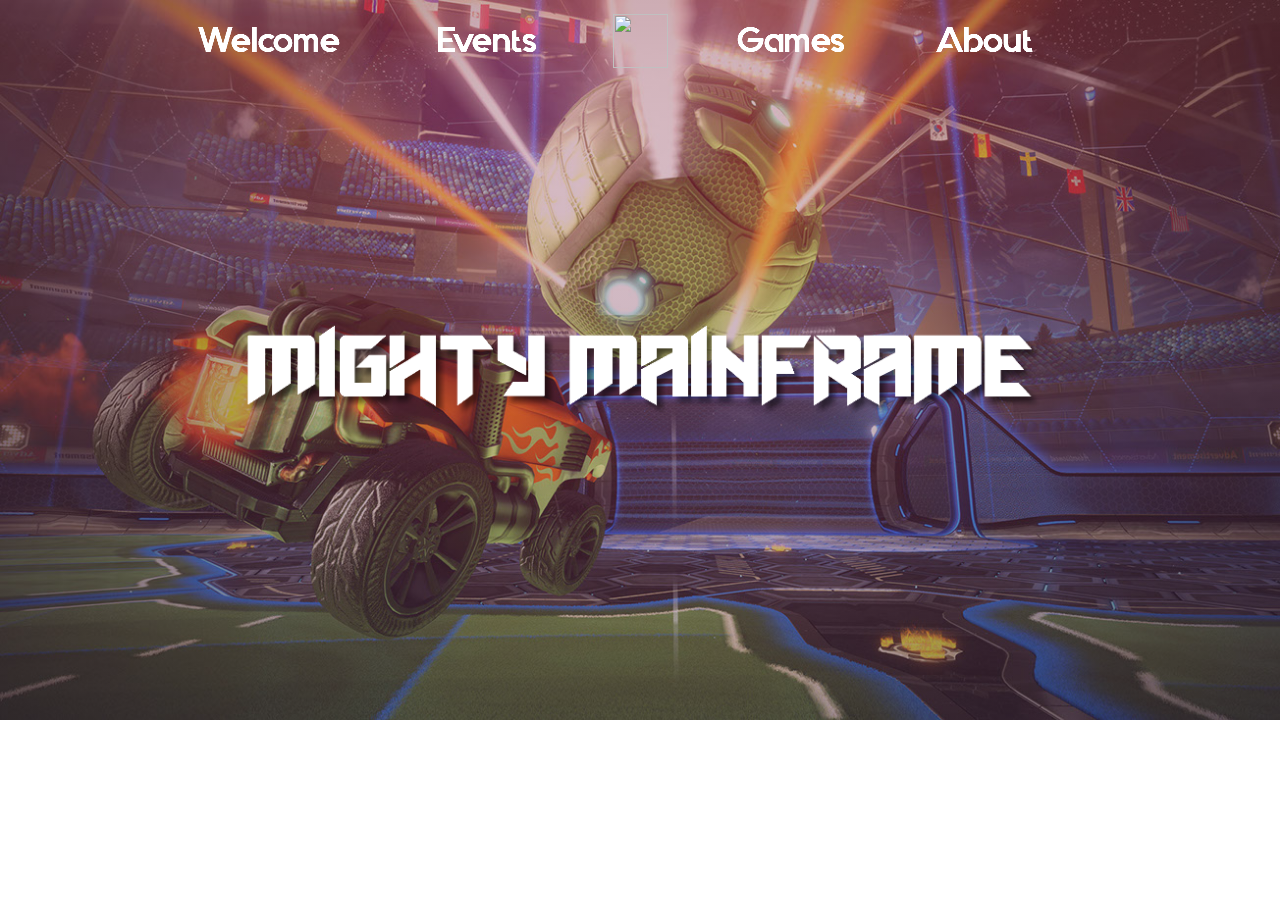
==== commit ef731b03: "Fixed front page" ====
--- a/index.html
+++ b/index.html
@@ -18,10 +18,10 @@
   <title>Home</title>
   <!-- CSS -->
   <link rel="stylesheet" type="text/css" href="css/site_global.css?crc=3906561180"/>
-  <link rel="stylesheet" type="text/css" href="css/index.css?crc=3901091043" id="pagesheet"/>
+  <link rel="stylesheet" type="text/css" href="css/index.css?crc=3893698572" id="pagesheet"/>
   <!-- IE-only CSS -->
   <!--[if lt IE 9]>
-  <link rel="stylesheet" type="text/css" href="css/nomq_index.css?crc=4212501715" id="nomq_pagesheet"/>
+  <link rel="stylesheet" type="text/css" href="css/nomq_index.css?crc=123308868" id="nomq_pagesheet"/>
   <![endif]-->
    </head>
  <body>
@@ -34,8 +34,18 @@
     <div class="gradient grpelem shared_content" id="u1590" data-sizePolicy="fluidWidthHeight" data-pintopage="page_fixedCenter" data-content-guid="u1590_content"><!-- simple frame -->
      <div class="fluid_height_spacer"></div>
     </div>
+    <a class="nonblock nontext MuseLinkActive grpelem" id="u10094-4" href="index.html" data-sizePolicy="fixed" data-pintopage="page_fixedCenter"><!-- rasterized frame --><img class="temp_no_img_src" id="u10094-4_img" alt="Welcome" width="169" height="42" data-orig-src="images/u10094-4-a.png?crc=86680391" src="images/blank.gif?crc=4208392903"/></a>
+    <a class="nonblock nontext grpelem shared_content" id="u10095" href="upcoming-events.html" data-sizePolicy="fixed" data-pintopage="page_fixedCenter" data-content-guid="u10095_content"><!-- state-based BG images --><img id="u10095_states" alt="Events" src="images/blank.gif?crc=4208392903"/></a>
+    <a class="nonblock nontext grpelem shared_content" id="u10096" href="games.html" data-sizePolicy="fixed" data-pintopage="page_fixedCenter" data-content-guid="u10096_content"><!-- state-based BG images --><img id="u10096_states" alt="Games" src="images/blank.gif?crc=4208392903"/></a>
+    <a class="nonblock nontext grpelem shared_content" id="u10097" href="about.html" data-sizePolicy="fixed" data-pintopage="page_fixedCenter" data-content-guid="u10097_content"><!-- state-based BG images --><img id="u10097_states" alt="About" src="images/blank.gif?crc=4208392903"/></a>
+    <a class="nonblock nontext clip_frame grpelem" id="u10150" href="https://discord.gg/HkW8WAu" target="_blank" data-sizePolicy="fixed" data-pintopage="page_fixedCenter"><!-- image --><img class="block temp_no_img_src shared_content" id="u10150_img" data-orig-src="images/discord-logo-white.png?crc=219161000" alt="" title="Join our Discord server!" width="55" height="54" src="images/blank.gif?crc=4208392903" data-content-guid="u10150_img_content"/></a>
     <img class="grpelem temp_no_img_src" id="u1744-4" alt="Mighty Mainframe" data-orig-src="images/u1744-4.png?crc=4085372585" data-image-width="1887" src="images/blank.gif?crc=4208392903"/><!-- rasterized frame -->
     <div class="verticalspacer" data-offset-top="1080" data-content-above-spacer="1080" data-content-below-spacer="0" data-sizePolicy="fixed" data-pintopage="page_fixedLeft"></div>
+   </div>
+   <div class="preload_images">
+    <img class="preload temp_no_img_src" data-orig-src="images/u10095_states-r.png?crc=285219040" alt="" src="images/blank.gif?crc=4208392903"/>
+    <img class="preload temp_no_img_src" data-orig-src="images/u10096_states-r.png?crc=442981313" alt="" src="images/blank.gif?crc=4208392903"/>
+    <img class="preload temp_no_img_src" data-orig-src="images/u10097_states-r.png?crc=510980917" alt="" src="images/blank.gif?crc=4208392903"/>
    </div>
   </div>
   <div class="breakpoint" id="bp_1304" data-min-width="936" data-max-width="1304"><!-- responsive breakpoint node -->
@@ -44,21 +54,18 @@
      <img class="block temp_no_id temp_no_img_src" data-orig-src="images/dark1304x734.jpg?crc=3962466142" alt="" data-heightwidthratio="0.5628834355828221" data-image-width="1304" data-image-height="734" data-orig-id="u419_img" src="images/blank.gif?crc=4208392903"/>
     </div>
     <span class="gradient grpelem placeholder" data-placeholder-for="u1590_content"><!-- placeholder node --></span>
-    <div class="clearfix grpelem shared_content" id="u9949" data-content-guid="u9949_content"><!-- column -->
-     <div class="colelem" id="u9951"><!-- simple frame --></div>
-     <div class="colelem" id="u9952"><!-- simple frame --></div>
-     <div class="colelem" id="u9950"><!-- simple frame --></div>
-    </div>
-    <ul class="AccordionWidget clearfix grpelem" id="accordionu9953" data-visibility="changed" style="visibility:hidden"><!-- vertical box -->
-     <li class="AccordionPanel clearfix colelem" id="u9954"><!-- vertical box --><div class="AccordionPanelTab clearfix colelem" id="u9960-3" data-muse-temp-textContainer-sizePolicy="true" data-muse-temp-textContainer-pinning="true"><!-- content --><p class="shared_content" data-content-guid="u9960-3_0_content">&nbsp;</p></div><div class="AccordionPanelContent disn clearfix colelem" id="u9955"><!-- column --><a class="nonblock nontext MuseLinkActive colelem" id="u9956-4" href="index.html" data-sizePolicy="fixed" data-pintopage="page_fluidx"><!-- rasterized frame --><img class="temp_no_img_src" id="u9956-4_img" alt="Welcome" width="179" height="42" data-orig-src="images/u9956-4-a.png?crc=523789979" src="images/blank.gif?crc=4208392903"/></a><a class="nonblock nontext colelem shared_content" id="u9957" href="upcoming-events.html" data-sizePolicy="fixed" data-pintopage="page_fluidx" data-content-guid="u9957_content"><!-- state-based BG images --><img id="u9957_states" alt="Events" src="images/blank.gif?crc=4208392903"/></a><a class="nonblock nontext colelem shared_content" id="u9959" href="games.html" data-sizePolicy="fixed" data-pintopage="page_fluidx" data-content-guid="u9959_content"><!-- state-based BG images --><img id="u9959_states" alt="Games" src="images/blank.gif?crc=4208392903"/></a><a class="nonblock nontext colelem shared_content" id="u9958" href="about.html" data-sizePolicy="fixed" data-pintopage="page_fluidx" data-content-guid="u9958_content"><!-- state-based BG images --><img id="u9958_states" alt="About" src="images/blank.gif?crc=4208392903"/></a></div></li>
-    </ul>
+    <a class="nonblock nontext MuseLinkActive grpelem temp_no_id" href="index.html" data-sizePolicy="fixed" data-pintopage="page_fixedCenter" data-orig-id="u10094-4"><!-- rasterized frame --><img class="temp_no_id temp_no_img_src" alt="Welcome" width="169" height="42" data-orig-src="images/u10094-4-a2.png?crc=86680391" data-orig-id="u10094-4_img" src="images/blank.gif?crc=4208392903"/></a>
+    <span class="nonblock nontext grpelem placeholder" data-placeholder-for="u10095_content"><!-- placeholder node --></span>
+    <span class="nonblock nontext grpelem placeholder" data-placeholder-for="u10096_content"><!-- placeholder node --></span>
+    <span class="nonblock nontext grpelem placeholder" data-placeholder-for="u10097_content"><!-- placeholder node --></span>
+    <a class="nonblock nontext clip_frame grpelem temp_no_id" href="https://discord.gg/HkW8WAu" target="_blank" data-sizePolicy="fixed" data-pintopage="page_fluidx" data-orig-id="u10150"><!-- image --><span class="block placeholder" data-placeholder-for="u10150_img_content"><!-- placeholder node --></span></a>
     <img class="grpelem temp_no_id temp_no_img_src" alt="Mighty Mainframe" data-orig-src="images/u1744-42.png?crc=4085320734" data-image-width="1283" data-orig-id="u1744-4" src="images/blank.gif?crc=4208392903"/><!-- rasterized frame -->
     <div class="verticalspacer" data-offset-top="734" data-content-above-spacer="733" data-content-below-spacer="0" data-sizePolicy="fixed" data-pintopage="page_fixedLeft"></div>
    </div>
    <div class="preload_images">
-    <img class="preload temp_no_img_src" data-orig-src="images/u9957_states-r.png?crc=508909047" alt="" src="images/blank.gif?crc=4208392903"/>
-    <img class="preload temp_no_img_src" data-orig-src="images/u9959_states-r.png?crc=138633935" alt="" src="images/blank.gif?crc=4208392903"/>
-    <img class="preload temp_no_img_src" data-orig-src="images/u9958_states-r.png?crc=436866312" alt="" src="images/blank.gif?crc=4208392903"/>
+    <img class="preload temp_no_img_src" data-orig-src="images/u10095_states-r2.png?crc=285219040" alt="" src="images/blank.gif?crc=4208392903"/>
+    <img class="preload temp_no_img_src" data-orig-src="images/u10096_states-r2.png?crc=442981313" alt="" src="images/blank.gif?crc=4208392903"/>
+    <img class="preload temp_no_img_src" data-orig-src="images/u10097_states-r2.png?crc=510980917" alt="" src="images/blank.gif?crc=4208392903"/>
    </div>
   </div>
   <div class="breakpoint" id="bp_935" data-min-width="481" data-max-width="935"><!-- responsive breakpoint node -->
@@ -67,17 +74,18 @@
      <img class="block temp_no_id temp_no_img_src" data-orig-src="images/dark935x526.jpg?crc=247244579" alt="" data-heightwidthratio="0.5625668449197861" data-image-width="935" data-image-height="526" data-orig-id="u419_img" src="images/blank.gif?crc=4208392903"/>
     </div>
     <span class="gradient grpelem placeholder" data-placeholder-for="u1590_content"><!-- placeholder node --></span>
-    <span class="clearfix grpelem placeholder" data-placeholder-for="u9949_content"><!-- placeholder node --></span>
-    <ul class="AccordionWidget clearfix grpelem temp_no_id" data-visibility="changed" style="visibility:hidden" data-orig-id="accordionu9953"><!-- vertical box -->
-     <li class="AccordionPanel clearfix colelem temp_no_id" data-orig-id="u9954"><!-- vertical box --><div class="AccordionPanelTab clearfix colelem temp_no_id" data-muse-temp-textContainer-sizePolicy="true" data-muse-temp-textContainer-pinning="true" data-orig-id="u9960-3"><!-- content --><span class="placeholder" data-placeholder-for="u9960-3_0_content"><!-- placeholder node --></span></div><div class="AccordionPanelContent disn clearfix colelem temp_no_id" data-orig-id="u9955"><!-- column --><a class="nonblock nontext MuseLinkActive colelem temp_no_id" href="index.html" data-sizePolicy="fixed" data-pintopage="page_fluidx" data-orig-id="u9956-4"><!-- rasterized frame --><img class="temp_no_id temp_no_img_src" alt="Welcome" width="179" height="42" data-orig-src="images/u9956-4-a2.png?crc=523789979" data-orig-id="u9956-4_img" src="images/blank.gif?crc=4208392903"/></a><span class="nonblock nontext colelem placeholder" data-placeholder-for="u9957_content"><!-- placeholder node --></span><span class="nonblock nontext colelem placeholder" data-placeholder-for="u9959_content"><!-- placeholder node --></span><span class="nonblock nontext colelem placeholder" data-placeholder-for="u9958_content"><!-- placeholder node --></span></div></li>
-    </ul>
+    <a class="nonblock nontext MuseLinkActive grpelem temp_no_id" href="index.html" data-sizePolicy="fixed" data-pintopage="page_fixedCenter" data-orig-id="u10094-4"><!-- rasterized frame --><img class="temp_no_id temp_no_img_src" alt="Welcome" width="169" height="42" data-orig-src="images/u10094-4-a3.png?crc=86680391" data-orig-id="u10094-4_img" src="images/blank.gif?crc=4208392903"/></a>
+    <span class="nonblock nontext grpelem placeholder" data-placeholder-for="u10095_content"><!-- placeholder node --></span>
+    <span class="nonblock nontext grpelem placeholder" data-placeholder-for="u10096_content"><!-- placeholder node --></span>
+    <span class="nonblock nontext grpelem placeholder" data-placeholder-for="u10097_content"><!-- placeholder node --></span>
+    <a class="nonblock nontext clip_frame grpelem temp_no_id" href="https://discord.gg/HkW8WAu" target="_blank" data-sizePolicy="fixed" data-pintopage="page_fluidx" data-orig-id="u10150"><!-- image --><span class="block placeholder" data-placeholder-for="u10150_img_content"><!-- placeholder node --></span></a>
     <img class="grpelem temp_no_id temp_no_img_src" alt="Mighty Mainframe" data-orig-src="images/u1744-43.png?crc=3905244454" data-image-width="922" data-orig-id="u1744-4" src="images/blank.gif?crc=4208392903"/><!-- rasterized frame -->
     <div class="verticalspacer" data-offset-top="526" data-content-above-spacer="525" data-content-below-spacer="0" data-sizePolicy="fixed" data-pintopage="page_fixedLeft"></div>
    </div>
    <div class="preload_images">
-    <img class="preload temp_no_img_src" data-orig-src="images/u9957_states-r2.png?crc=508909047" alt="" src="images/blank.gif?crc=4208392903"/>
-    <img class="preload temp_no_img_src" data-orig-src="images/u9959_states-r2.png?crc=138633935" alt="" src="images/blank.gif?crc=4208392903"/>
-    <img class="preload temp_no_img_src" data-orig-src="images/u9958_states-r2.png?crc=436866312" alt="" src="images/blank.gif?crc=4208392903"/>
+    <img class="preload temp_no_img_src" data-orig-src="images/u10095_states-r3.png?crc=285219040" alt="" src="images/blank.gif?crc=4208392903"/>
+    <img class="preload temp_no_img_src" data-orig-src="images/u10096_states-r3.png?crc=442981313" alt="" src="images/blank.gif?crc=4208392903"/>
+    <img class="preload temp_no_img_src" data-orig-src="images/u10097_states-r3.png?crc=510980917" alt="" src="images/blank.gif?crc=4208392903"/>
    </div>
   </div>
   <div class="breakpoint" id="bp_480" data-max-width="480"><!-- responsive breakpoint node -->
@@ -86,17 +94,21 @@
      <img class="block temp_no_id temp_no_img_src" data-orig-src="images/dark480x270.jpg?crc=430449131" alt="" data-heightwidthratio="0.5625" data-image-width="480" data-image-height="270" data-orig-id="u419_img" src="images/blank.gif?crc=4208392903"/>
     </div>
     <span class="gradient grpelem placeholder" data-placeholder-for="u1590_content"><!-- placeholder node --></span>
-    <span class="clearfix grpelem placeholder" data-placeholder-for="u9949_content"><!-- placeholder node --></span>
-    <ul class="AccordionWidget clearfix grpelem temp_no_id" data-visibility="changed" style="visibility:hidden" data-orig-id="accordionu9953"><!-- vertical box -->
-     <li class="AccordionPanel clearfix colelem temp_no_id" data-orig-id="u9954"><!-- vertical box --><div class="AccordionPanelTab clearfix colelem temp_no_id" data-muse-temp-textContainer-sizePolicy="true" data-muse-temp-textContainer-pinning="true" data-orig-id="u9960-3"><!-- content --><span class="placeholder" data-placeholder-for="u9960-3_0_content"><!-- placeholder node --></span></div><div class="AccordionPanelContent disn clearfix colelem temp_no_id" data-orig-id="u9955"><!-- column --><a class="nonblock nontext MuseLinkActive colelem temp_no_id" href="index.html" data-sizePolicy="fixed" data-pintopage="page_fluidx" data-orig-id="u9956-4"><!-- rasterized frame --><img class="temp_no_id temp_no_img_src" alt="Welcome" width="179" height="42" data-orig-src="images/u9956-4-a3.png?crc=523789979" data-orig-id="u9956-4_img" src="images/blank.gif?crc=4208392903"/></a><span class="nonblock nontext colelem placeholder" data-placeholder-for="u9957_content"><!-- placeholder node --></span><span class="nonblock nontext colelem placeholder" data-placeholder-for="u9959_content"><!-- placeholder node --></span><span class="nonblock nontext colelem placeholder" data-placeholder-for="u9958_content"><!-- placeholder node --></span></div></li>
+    <div class="clearfix grpelem" id="u9949"><!-- column -->
+     <div class="colelem" id="u9951"><!-- simple frame --></div>
+     <div class="colelem" id="u9952"><!-- simple frame --></div>
+     <div class="colelem" id="u9950"><!-- simple frame --></div>
+    </div>
+    <ul class="AccordionWidget clearfix grpelem" id="accordionu9953" data-visibility="changed" style="visibility:hidden"><!-- vertical box -->
+     <li class="AccordionPanel clearfix colelem" id="u9954"><!-- vertical box --><div class="AccordionPanelTab clearfix colelem" id="u9960-3" data-muse-temp-textContainer-sizePolicy="true" data-muse-temp-textContainer-pinning="true"><!-- content --><p>&nbsp;</p></div><div class="AccordionPanelContent disn clearfix colelem" id="u9955"><!-- column --><a class="nonblock nontext MuseLinkActive colelem" id="u9956-4" href="index.html" data-sizePolicy="fixed" data-pintopage="page_fluidx"><!-- rasterized frame --><img class="temp_no_img_src" id="u9956-4_img" alt="Welcome" width="179" height="42" data-orig-src="images/u9956-4-a.png?crc=523789979" src="images/blank.gif?crc=4208392903"/></a><a class="nonblock nontext colelem" id="u9957" href="upcoming-events.html" data-sizePolicy="fixed" data-pintopage="page_fluidx"><!-- state-based BG images --><img id="u9957_states" alt="Events" src="images/blank.gif?crc=4208392903"/></a><a class="nonblock nontext colelem" id="u9959" href="games.html" data-sizePolicy="fixed" data-pintopage="page_fluidx"><!-- state-based BG images --><img id="u9959_states" alt="Games" src="images/blank.gif?crc=4208392903"/></a><a class="nonblock nontext colelem" id="u9958" href="about.html" data-sizePolicy="fixed" data-pintopage="page_fluidx"><!-- state-based BG images --><img id="u9958_states" alt="About" src="images/blank.gif?crc=4208392903"/></a></div></li>
     </ul>
     <img class="grpelem temp_no_id temp_no_img_src" alt="Mighty Mainframe" data-orig-src="images/u1744-44.png?crc=289675335" data-image-width="476" data-orig-id="u1744-4" src="images/blank.gif?crc=4208392903"/><!-- rasterized frame -->
     <div class="verticalspacer" data-offset-top="270" data-content-above-spacer="270" data-content-below-spacer="229" data-sizePolicy="fixed" data-pintopage="page_fixedLeft"></div>
    </div>
    <div class="preload_images">
-    <img class="preload temp_no_img_src" data-orig-src="images/u9957_states-r3.png?crc=508909047" alt="" src="images/blank.gif?crc=4208392903"/>
-    <img class="preload temp_no_img_src" data-orig-src="images/u9959_states-r3.png?crc=138633935" alt="" src="images/blank.gif?crc=4208392903"/>
-    <img class="preload temp_no_img_src" data-orig-src="images/u9958_states-r3.png?crc=436866312" alt="" src="images/blank.gif?crc=4208392903"/>
+    <img class="preload temp_no_img_src" data-orig-src="images/u9957_states-r.png?crc=508909047" alt="" src="images/blank.gif?crc=4208392903"/>
+    <img class="preload temp_no_img_src" data-orig-src="images/u9959_states-r.png?crc=138633935" alt="" src="images/blank.gif?crc=4208392903"/>
+    <img class="preload temp_no_img_src" data-orig-src="images/u9958_states-r.png?crc=436866312" alt="" src="images/blank.gif?crc=4208392903"/>
    </div>
   </div>
   <!-- Other scripts -->
@@ -115,7 +127,7 @@
 Muse.Utils.transformMarkupToFixBrowserProblemsPreInit();/* body */
 Muse.Utils.prepHyperlinks(true);/* body */
 Muse.Utils.makeButtonsVisibleAfterSettingMinWidth();/* body */
-Muse.Utils.initWidget('#accordionu9953', ['#bp_1304', '#bp_935', '#bp_480'], function(elem) { return new WebPro.Widget.Accordion(elem, {canCloseAll:true,defaultIndex:-1}); });/* #accordionu9953 */
+Muse.Utils.initWidget('#accordionu9953', ['#bp_480'], function(elem) { return new WebPro.Widget.Accordion(elem, {canCloseAll:true,defaultIndex:-1}); });/* #accordionu9953 */
 Muse.Utils.fullPage('#page');/* 100% height page */
 $( '.breakpoint' ).registerBreakpoint();/* Register breakpoints */
 Muse.Utils.transformMarkupToFixBrowserProblems();/* body */
--- a/css/index.css
+++ b/css/index.css
@@ -1 +1 @@
-.version.index{color:#0000E8;background-color:#85ECE3;}#page{background-color:transparent;background-image:none;z-index:1;margin-right:auto;margin-left:auto;width:100%;border-color:#000000;border-width:0px;min-height:500px;}#u419{background-color:transparent;left:0px;z-index:2;position:relative;margin-right:-10000px;margin-left:0%;width:100%;}#u419_img{width:100%;}#u1590{left:0px;z-index:4;position:relative;margin-right:-10000px;margin-left:0%;width:100%;filter:progid:DXImageTransform.Microsoft.gradient(startColorstr=#60A75265, endColorstr=#6357385C, GradientType=0);-ms-filter:"progid:DXImageTransform.Microsoft.gradient(startColorstr='#60A75265', endColorstr='#6357385C', GradientType=0)";}#u1744-4{vertical-align:top;display:block;position:relative;margin-right:-10000px;}.html{background-color:#FFFFFF;}body{position:relative;}@media (min-width: 1305px), print{#muse_css_mq{background-color:#FFFFFF;}#bp_infinity.active{display:block;}#page{max-width:1920px;}#u1590{background:-webkit-gradient(linear, center top, center bottom, from(rgba(167,82,101,0.38)),color-stop(100%, rgba(87,56,92,0.39)));background:-webkit-linear-gradient(top,rgba(167,82,101,0.38) ,rgba(87,56,92,0.39) 100%);background:linear-gradient(to bottom,rgba(167,82,101,0.38) ,rgba(87,56,92,0.39) 100%);}#u1590 .fluid_height_spacer{padding-bottom:56.25%;}#u1744-4{z-index:5;margin-top:325px;width:98.29%;margin-left:0.86%;left:3px;}.css_verticalspacer .verticalspacer{height:calc(100vh - 1080px);}}@media (min-width: 936px) and (max-width: 1304px){#muse_css_mq{background-color:#000518;}#bp_1304.active{display:block;}#page{max-width:1304px;}#u1590{background:-webkit-gradient(linear, center top, center bottom, from(rgba(167,82,101,0.38)),color-stop(100%, rgba(87,56,92,0.39)));background:-webkit-linear-gradient(top,rgba(167,82,101,0.38) ,rgba(87,56,92,0.39) 100%);background:linear-gradient(to bottom,rgba(167,82,101,0.38) ,rgba(87,56,92,0.39) 100%);}#u1590 .fluid_height_spacer{padding-bottom:56.28834355828221%;}#u9949{z-index:5;border-width:0px;border-color:transparent;background-color:transparent;padding-bottom:0px;position:relative;margin-right:-10000px;margin-top:20px;width:14.81%;left:5.22%;}#u9951{z-index:6;height:11px;background-color:#FFFFFF;position:relative;width:100%;}#u9952{z-index:7;height:11px;background-color:#FFFFFF;margin-top:6px;position:relative;width:100%;}#u9950{z-index:8;height:11px;background-color:#FFFFFF;margin-top:6px;position:relative;width:100%;}#accordionu9953{z-index:9;border-width:0px;background-color:transparent;position:relative;margin-right:-10000px;margin-top:20px;width:91.65%;left:4.15%;}#u9954{z-index:10;border-width:0px;background-color:transparent;position:relative;width:100%;}#u9960-3{z-index:11;min-height:45px;border-width:0px;background-color:transparent;text-align:left;position:relative;width:100%;}#u9960-3.AccordionPanelTabOpen{padding-top:0px;padding-bottom:0px;min-height:45px;width:100%;margin:0px 0px 0px 0%;}#u9955{z-index:14;border-width:0px;background-color:transparent;position:relative;width:100%;}#u9956-4{z-index:15;position:relative;margin-left:29.63%;}#u9956-4_img{display:block;vertical-align:top;}#u9957{z-index:20;width:179px;vertical-align:top;margin-top:11px;position:relative;margin-left:29.63%;}#u9957_states{float:left;width:179px;height:42px;background:transparent url("../images/u9957_states.png?crc=298668432") no-repeat 0px 0px;}#u9957:hover #u9957_states{background:transparent url("../images/u9957_states-r.png?crc=508909047") no-repeat 0px 0px;}#u9959{z-index:23;width:179px;vertical-align:top;margin-top:10px;position:relative;margin-left:29.63%;}#u9959_states{float:left;width:179px;height:42px;background:transparent url("../images/u9959_states.png?crc=117695760") no-repeat 0px 0px;}#u9959:hover #u9959_states{background:transparent url("../images/u9959_states-r.png?crc=138633935") no-repeat 0px 0px;}#u9958{z-index:26;width:179px;vertical-align:top;margin-top:10px;position:relative;margin-left:29.63%;}#u9958_states{float:left;width:179px;height:42px;background:transparent url("../images/u9958_states.png?crc=3858678718") no-repeat 0px 0px;}#u9958:hover #u9958_states{background:transparent url("../images/u9958_states-r.png?crc=436866312") no-repeat 0px 0px;}.AccordionPanelTab{cursor:pointer;}#u1744-4{z-index:28;margin-top:313px;width:98.39%;margin-left:0.81%;left:2px;}.css_verticalspacer .verticalspacer{height:calc(100vh - 733px);}body{overflow-x:hidden;}}@media (min-width: 481px) and (max-width: 935px){#muse_css_mq{background-color:#0003a7;}#bp_935.active{display:block;}#page{max-width:935px;}#u1590{background:-webkit-gradient(linear, center top, center bottom, from(rgba(167,82,101,0.38)),color-stop(100%, rgba(87,56,92,0.39)));background:-webkit-linear-gradient(top,rgba(167,82,101,0.38) ,rgba(87,56,92,0.39) 100%);background:linear-gradient(to bottom,rgba(167,82,101,0.38) ,rgba(87,56,92,0.39) 100%);}#u1590 .fluid_height_spacer{padding-bottom:56.25668449197862%;}#u9949{z-index:5;border-width:0px;border-color:transparent;background-color:transparent;padding-bottom:0px;position:relative;margin-right:-10000px;margin-top:20px;width:14.87%;left:5.25%;}#u9951{z-index:6;height:11px;background-color:#FFFFFF;position:relative;width:100%;}#u9952{z-index:7;height:11px;background-color:#FFFFFF;margin-top:6px;position:relative;width:100%;}#u9950{z-index:8;height:11px;background-color:#FFFFFF;margin-top:6px;position:relative;width:100%;}#accordionu9953{z-index:9;border-width:0px;background-color:transparent;position:relative;margin-right:-10000px;margin-top:20px;width:91.66%;left:4.18%;}#u9954{z-index:10;border-width:0px;background-color:transparent;position:relative;width:100%;}#u9960-3{z-index:11;min-height:45px;border-width:0px;background-color:transparent;text-align:left;position:relative;width:100%;}#u9960-3.AccordionPanelTabOpen{padding-top:0px;padding-bottom:0px;min-height:45px;width:100%;margin:0px 0px 0px 0%;}#u9955{z-index:14;border-width:0px;background-color:transparent;position:relative;width:100%;}#u9956-4{z-index:15;position:relative;margin-left:29.64%;}#u9956-4_img{display:block;vertical-align:top;}#u9957{z-index:20;width:179px;vertical-align:top;margin-top:11px;position:relative;margin-left:29.64%;}#u9957_states{float:left;width:179px;height:42px;background:transparent url("../images/u9957_states2.png?crc=298668432") no-repeat 0px 0px;}#u9957:hover #u9957_states{background:transparent url("../images/u9957_states-r2.png?crc=508909047") no-repeat 0px 0px;}#u9959{z-index:23;width:179px;vertical-align:top;margin-top:10px;position:relative;margin-left:29.64%;}#u9959_states{float:left;width:179px;height:42px;background:transparent url("../images/u9959_states2.png?crc=117695760") no-repeat 0px 0px;}#u9959:hover #u9959_states{background:transparent url("../images/u9959_states-r2.png?crc=138633935") no-repeat 0px 0px;}#u9958{z-index:26;width:179px;vertical-align:top;margin-top:10px;position:relative;margin-left:29.53%;}#u9958_states{float:left;width:179px;height:42px;background:transparent url("../images/u9958_states2.png?crc=3858678718") no-repeat 0px 0px;}#u9958:hover #u9958_states{background:transparent url("../images/u9958_states-r2.png?crc=436866312") no-repeat 0px 0px;}.AccordionPanelTab{cursor:pointer;}#u1744-4{z-index:28;margin-top:213px;width:98.61%;margin-left:0.7%;left:2px;}.css_verticalspacer .verticalspacer{height:calc(100vh - 525px);}body{overflow-x:hidden;}}@media (max-width: 480px){#muse_css_mq{background-color:#0001e0;}#bp_480.active{display:block;}#page{max-width:480px;}#u1590{background:-webkit-gradient(linear, center top, center bottom, from(rgba(167,82,101,0.38)),color-stop(100%, rgba(87,56,92,0.39)));background:-webkit-linear-gradient(top,rgba(167,82,101,0.38) ,rgba(87,56,92,0.39) 100%);background:linear-gradient(to bottom,rgba(167,82,101,0.38) ,rgba(87,56,92,0.39) 100%);}#u1590 .fluid_height_spacer{padding-bottom:56.25%;}#u9949{z-index:5;border-width:0px;border-color:transparent;background-color:transparent;padding-bottom:0px;position:relative;margin-right:-10000px;margin-top:20px;width:14.8%;left:5.21%;}#u9951{z-index:6;height:11px;background-color:#FFFFFF;position:relative;width:100%;}#u9952{z-index:7;height:11px;background-color:#FFFFFF;margin-top:6px;position:relative;width:100%;}#u9950{z-index:8;height:11px;background-color:#FFFFFF;margin-top:6px;position:relative;width:100%;}#accordionu9953{z-index:9;border-width:0px;background-color:transparent;position:relative;margin-right:-10000px;margin-top:20px;width:91.67%;left:4.17%;}#u9954{z-index:10;border-width:0px;background-color:transparent;position:relative;width:100%;}#u9960-3{z-index:11;min-height:45px;border-width:0px;background-color:transparent;text-align:left;position:relative;width:100%;}#u9960-3.AccordionPanelTabOpen{padding-top:0px;padding-bottom:0px;min-height:45px;width:100%;margin:0px 0px 0px 0%;}#u9955{z-index:14;border-width:0px;background-color:transparent;position:relative;width:100%;}#u9956-4{z-index:15;position:relative;margin-left:29.55%;}#u9956-4_img{display:block;vertical-align:top;}#u9957{z-index:20;width:179px;vertical-align:top;margin-top:11px;position:relative;margin-left:29.55%;}#u9957_states{float:left;width:179px;height:42px;background:transparent url("../images/u9957_states3.png?crc=298668432") no-repeat 0px 0px;}#u9957:hover #u9957_states{background:transparent url("../images/u9957_states-r3.png?crc=508909047") no-repeat 0px 0px;}#u9959{z-index:23;width:179px;vertical-align:top;margin-top:10px;position:relative;margin-left:29.55%;}#u9959_states{float:left;width:179px;height:42px;background:transparent url("../images/u9959_states3.png?crc=117695760") no-repeat 0px 0px;}#u9959:hover #u9959_states{background:transparent url("../images/u9959_states-r3.png?crc=138633935") no-repeat 0px 0px;}#u9958{z-index:26;width:179px;vertical-align:top;margin-top:10px;position:relative;margin-left:29.55%;}#u9958_states{float:left;width:179px;height:42px;background:transparent url("../images/u9958_states3.png?crc=3858678718") no-repeat 0px 0px;}#u9958:hover #u9958_states{background:transparent url("../images/u9958_states-r3.png?crc=436866312") no-repeat 0px 0px;}.AccordionPanelTab{cursor:pointer;}#u1744-4{z-index:28;margin-top:99px;width:99.17%;margin-left:0.42%;left:3px;}.css_verticalspacer .verticalspacer{height:calc(100vh - 499px);}body{overflow-x:hidden;min-width:200px;}}+.version.index{color:#0000E8;background-color:#15200C;}#page{background-color:transparent;background-image:none;z-index:1;margin-right:auto;margin-left:auto;width:100%;border-color:#000000;border-width:0px;min-height:500px;}#u419{background-color:transparent;left:0px;z-index:2;position:relative;margin-right:-10000px;margin-left:0%;width:100%;}#u419_img{width:100%;}#u1590{left:0px;z-index:4;position:relative;margin-right:-10000px;margin-left:0%;width:100%;filter:progid:DXImageTransform.Microsoft.gradient(startColorstr=#60A75265, endColorstr=#6357385C, GradientType=0);-ms-filter:"progid:DXImageTransform.Microsoft.gradient(startColorstr='#60A75265', endColorstr='#6357385C', GradientType=0)";}#u1744-4{vertical-align:top;display:block;position:relative;margin-right:-10000px;}.html{background-color:#FFFFFF;}body{position:relative;}@media (min-width: 1305px), print{#muse_css_mq{background-color:#FFFFFF;}#bp_infinity.active{display:block;}#page{max-width:1920px;}#u1590{background:-webkit-gradient(linear, center top, center bottom, from(rgba(167,82,101,0.38)),color-stop(100%, rgba(87,56,92,0.39)));background:-webkit-linear-gradient(top,rgba(167,82,101,0.38) ,rgba(87,56,92,0.39) 100%);background:linear-gradient(to bottom,rgba(167,82,101,0.38) ,rgba(87,56,92,0.39) 100%);}#u1590 .fluid_height_spacer{padding-bottom:56.25%;}#u10094-4{z-index:5;position:relative;margin-right:-10000px;width:169px;margin-top:20px;margin-left:50%;left:-456px;}#u10094-4_img{display:block;vertical-align:top;}#u10095{z-index:10;width:130px;vertical-align:top;position:relative;margin-right:-10000px;margin-top:20px;margin-left:50%;left:-218px;}#u10095_states{float:left;width:130px;height:42px;background:transparent url("../images/u10095_states.png?crc=4023739077") no-repeat 0px 0px;}#u10095:hover #u10095_states{background:transparent url("../images/u10095_states-r.png?crc=285219040") no-repeat 0px 0px;}#u10096{z-index:13;width:127px;vertical-align:top;position:relative;margin-right:-10000px;margin-top:20px;margin-left:50%;left:87px;}#u10096_states{float:left;width:127px;height:42px;background:transparent url("../images/u10096_states.png?crc=3805657119") no-repeat 0px 0px;}#u10096:hover #u10096_states{background:transparent url("../images/u10096_states-r.png?crc=442981313") no-repeat 0px 0px;}#u10097{z-index:16;width:117px;vertical-align:top;position:relative;margin-right:-10000px;margin-top:20px;margin-left:50%;left:286px;}#u10097_states{float:left;width:117px;height:42px;background:transparent url("../images/u10097_states.png?crc=472045099") no-repeat 0px 0px;}#u10097:hover #u10097_states{background:transparent url("../images/u10097_states-r.png?crc=510980917") no-repeat 0px 0px;}#u10150{z-index:18;width:55px;background-color:transparent;position:relative;margin-right:-10000px;margin-top:14px;margin-left:50%;left:-28px;}#u1744-4{z-index:20;margin-top:325px;width:98.29%;margin-left:0.86%;left:3px;}.css_verticalspacer .verticalspacer{height:calc(100vh - 1080px);}}@media (min-width: 936px) and (max-width: 1304px){#muse_css_mq{background-color:#000518;}#bp_1304.active{display:block;}#page{max-width:1304px;}#u1590{background:-webkit-gradient(linear, center top, center bottom, from(rgba(167,82,101,0.38)),color-stop(100%, rgba(87,56,92,0.39)));background:-webkit-linear-gradient(top,rgba(167,82,101,0.38) ,rgba(87,56,92,0.39) 100%);background:linear-gradient(to bottom,rgba(167,82,101,0.38) ,rgba(87,56,92,0.39) 100%);}#u1590 .fluid_height_spacer{padding-bottom:56.28834355828221%;}#u10094-4{z-index:5;position:relative;margin-right:-10000px;width:169px;margin-top:20px;margin-left:50%;left:-456px;}#u10094-4_img{display:block;vertical-align:top;}#u10095{z-index:10;width:130px;vertical-align:top;position:relative;margin-right:-10000px;margin-top:20px;margin-left:50%;left:-218px;}#u10095_states{float:left;width:130px;height:42px;background:transparent url("../images/u10095_states2.png?crc=4023739077") no-repeat 0px 0px;}#u10095:hover #u10095_states{background:transparent url("../images/u10095_states-r2.png?crc=285219040") no-repeat 0px 0px;}#u10096{z-index:13;width:127px;vertical-align:top;position:relative;margin-right:-10000px;margin-top:20px;margin-left:50%;left:87px;}#u10096_states{float:left;width:127px;height:42px;background:transparent url("../images/u10096_states2.png?crc=3805657119") no-repeat 0px 0px;}#u10096:hover #u10096_states{background:transparent url("../images/u10096_states-r2.png?crc=442981313") no-repeat 0px 0px;}#u10097{z-index:16;width:117px;vertical-align:top;position:relative;margin-right:-10000px;margin-top:20px;margin-left:50%;left:286px;}#u10097_states{float:left;width:117px;height:42px;background:transparent url("../images/u10097_states2.png?crc=472045099") no-repeat 0px 0px;}#u10097:hover #u10097_states{background:transparent url("../images/u10097_states-r2.png?crc=510980917") no-repeat 0px 0px;}#u10150{z-index:18;width:55px;background-color:transparent;position:relative;margin-right:-10000px;margin-top:14px;left:47.86%;}#u1744-4{z-index:20;margin-top:313px;width:98.39%;margin-left:0.81%;left:2px;}.css_verticalspacer .verticalspacer{height:calc(100vh - 733px);}body{overflow-x:hidden;}}@media (min-width: 481px) and (max-width: 935px){#muse_css_mq{background-color:#0003a7;}#bp_935.active{display:block;}#page{max-width:935px;}#u1590{background:-webkit-gradient(linear, center top, center bottom, from(rgba(167,82,101,0.38)),color-stop(100%, rgba(87,56,92,0.39)));background:-webkit-linear-gradient(top,rgba(167,82,101,0.38) ,rgba(87,56,92,0.39) 100%);background:linear-gradient(to bottom,rgba(167,82,101,0.38) ,rgba(87,56,92,0.39) 100%);}#u1590 .fluid_height_spacer{padding-bottom:56.25668449197862%;}#u10094-4{z-index:5;position:relative;margin-right:-10000px;width:169px;margin-top:20px;margin-left:50%;left:-457px;}#u10094-4_img{display:block;vertical-align:top;}#u10095{z-index:10;width:130px;vertical-align:top;position:relative;margin-right:-10000px;margin-top:20px;margin-left:50%;left:-219px;}#u10095_states{float:left;width:130px;height:42px;background:transparent url("../images/u10095_states3.png?crc=4023739077") no-repeat 0px 0px;}#u10095:hover #u10095_states{background:transparent url("../images/u10095_states-r3.png?crc=285219040") no-repeat 0px 0px;}#u10096{z-index:13;width:127px;vertical-align:top;position:relative;margin-right:-10000px;margin-top:20px;margin-left:50%;left:88px;}#u10096_states{float:left;width:127px;height:42px;background:transparent url("../images/u10096_states3.png?crc=3805657119") no-repeat 0px 0px;}#u10096:hover #u10096_states{background:transparent url("../images/u10096_states-r3.png?crc=442981313") no-repeat 0px 0px;}#u10097{z-index:16;width:117px;vertical-align:top;position:relative;margin-right:-10000px;margin-top:20px;margin-left:50%;left:287px;}#u10097_states{float:left;width:117px;height:42px;background:transparent url("../images/u10097_states3.png?crc=472045099") no-repeat 0px 0px;}#u10097:hover #u10097_states{background:transparent url("../images/u10097_states-r3.png?crc=510980917") no-repeat 0px 0px;}#u10150{z-index:18;width:55px;background-color:transparent;position:relative;margin-right:-10000px;margin-top:14px;left:47.06%;}#u1744-4{z-index:20;margin-top:213px;width:98.61%;margin-left:0.7%;left:2px;}.css_verticalspacer .verticalspacer{height:calc(100vh - 525px);}body{overflow-x:hidden;}}@media (max-width: 480px){#muse_css_mq{background-color:#0001e0;}#bp_480.active{display:block;}#page{max-width:480px;}#u1590{background:-webkit-gradient(linear, center top, center bottom, from(rgba(167,82,101,0.38)),color-stop(100%, rgba(87,56,92,0.39)));background:-webkit-linear-gradient(top,rgba(167,82,101,0.38) ,rgba(87,56,92,0.39) 100%);background:linear-gradient(to bottom,rgba(167,82,101,0.38) ,rgba(87,56,92,0.39) 100%);}#u1590 .fluid_height_spacer{padding-bottom:56.25%;}#u9949{z-index:5;border-width:0px;border-color:transparent;background-color:transparent;padding-bottom:0px;position:relative;margin-right:-10000px;margin-top:20px;width:14.8%;left:5.21%;}#u9951{z-index:6;height:11px;background-color:#FFFFFF;position:relative;width:100%;}#u9952{z-index:7;height:11px;background-color:#FFFFFF;margin-top:6px;position:relative;width:100%;}#u9950{z-index:8;height:11px;background-color:#FFFFFF;margin-top:6px;position:relative;width:100%;}#accordionu9953{z-index:9;border-width:0px;background-color:transparent;position:relative;margin-right:-10000px;margin-top:20px;width:91.67%;left:4.17%;}#u9954{z-index:10;border-width:0px;background-color:transparent;position:relative;width:100%;}#u9960-3{z-index:11;min-height:45px;border-width:0px;background-color:transparent;text-align:left;position:relative;width:100%;}#u9960-3.AccordionPanelTabOpen{padding-top:0px;padding-bottom:0px;min-height:45px;width:100%;margin:0px 0px 0px 0%;}#u9955{z-index:14;border-width:0px;background-color:transparent;position:relative;width:100%;}#u9956-4{z-index:15;position:relative;margin-left:29.55%;}#u9956-4_img{display:block;vertical-align:top;}#u9957{z-index:20;width:179px;vertical-align:top;margin-top:11px;position:relative;margin-left:29.55%;}#u9957_states{float:left;width:179px;height:42px;background:transparent url("../images/u9957_states.png?crc=298668432") no-repeat 0px 0px;}#u9957:hover #u9957_states{background:transparent url("../images/u9957_states-r.png?crc=508909047") no-repeat 0px 0px;}#u9959{z-index:23;width:179px;vertical-align:top;margin-top:10px;position:relative;margin-left:29.55%;}#u9959_states{float:left;width:179px;height:42px;background:transparent url("../images/u9959_states.png?crc=117695760") no-repeat 0px 0px;}#u9959:hover #u9959_states{background:transparent url("../images/u9959_states-r.png?crc=138633935") no-repeat 0px 0px;}#u9958{z-index:26;width:179px;vertical-align:top;margin-top:10px;position:relative;margin-left:29.55%;}#u9958_states{float:left;width:179px;height:42px;background:transparent url("../images/u9958_states.png?crc=3858678718") no-repeat 0px 0px;}#u9958:hover #u9958_states{background:transparent url("../images/u9958_states-r.png?crc=436866312") no-repeat 0px 0px;}.AccordionPanelTab{cursor:pointer;}#u1744-4{z-index:28;margin-top:99px;width:99.17%;margin-left:0.42%;left:3px;}.css_verticalspacer .verticalspacer{height:calc(100vh - 499px);}body{overflow-x:hidden;min-width:200px;}}--- a/css/nomq_index.css
+++ b/css/nomq_index.css
@@ -1 +1 @@
-#muse_css_mq{background-color:#FFFFFF;}#bp_infinity.active{display:block;}#page{max-width:1920px;}#u1590{background:-webkit-gradient(linear, center top, center bottom, from(rgba(167,82,101,0.38)),color-stop(100%, rgba(87,56,92,0.39)));background:-webkit-linear-gradient(top,rgba(167,82,101,0.38) ,rgba(87,56,92,0.39) 100%);background:linear-gradient(to bottom,rgba(167,82,101,0.38) ,rgba(87,56,92,0.39) 100%);}#u1590 .fluid_height_spacer{padding-bottom:56.25%;}#u1744-4{z-index:5;margin-top:325px;width:98.29%;margin-left:0.86%;left:3px;}.css_verticalspacer .verticalspacer{height:calc(100vh - 1080px);}+#muse_css_mq{background-color:#FFFFFF;}#bp_infinity.active{display:block;}#page{max-width:1920px;}#u1590{background:-webkit-gradient(linear, center top, center bottom, from(rgba(167,82,101,0.38)),color-stop(100%, rgba(87,56,92,0.39)));background:-webkit-linear-gradient(top,rgba(167,82,101,0.38) ,rgba(87,56,92,0.39) 100%);background:linear-gradient(to bottom,rgba(167,82,101,0.38) ,rgba(87,56,92,0.39) 100%);}#u1590 .fluid_height_spacer{padding-bottom:56.25%;}#u10094-4{z-index:5;position:relative;margin-right:-10000px;width:169px;margin-top:20px;margin-left:50%;left:-456px;}#u10094-4_img{display:block;vertical-align:top;}#u10095{z-index:10;width:130px;vertical-align:top;position:relative;margin-right:-10000px;margin-top:20px;margin-left:50%;left:-218px;}#u10095_states{float:left;width:130px;height:42px;background:transparent url("../images/u10095_states.png?crc=4023739077") no-repeat 0px 0px;}#u10095:hover #u10095_states{background:transparent url("../images/u10095_states-r.png?crc=285219040") no-repeat 0px 0px;}#u10096{z-index:13;width:127px;vertical-align:top;position:relative;margin-right:-10000px;margin-top:20px;margin-left:50%;left:87px;}#u10096_states{float:left;width:127px;height:42px;background:transparent url("../images/u10096_states.png?crc=3805657119") no-repeat 0px 0px;}#u10096:hover #u10096_states{background:transparent url("../images/u10096_states-r.png?crc=442981313") no-repeat 0px 0px;}#u10097{z-index:16;width:117px;vertical-align:top;position:relative;margin-right:-10000px;margin-top:20px;margin-left:50%;left:286px;}#u10097_states{float:left;width:117px;height:42px;background:transparent url("../images/u10097_states.png?crc=472045099") no-repeat 0px 0px;}#u10097:hover #u10097_states{background:transparent url("../images/u10097_states-r.png?crc=510980917") no-repeat 0px 0px;}#u10150{z-index:18;width:55px;background-color:transparent;position:relative;margin-right:-10000px;margin-top:14px;margin-left:50%;left:-28px;}#u1744-4{z-index:20;margin-top:325px;width:98.29%;margin-left:0.86%;left:3px;}.css_verticalspacer .verticalspacer{height:calc(100vh - 1080px);}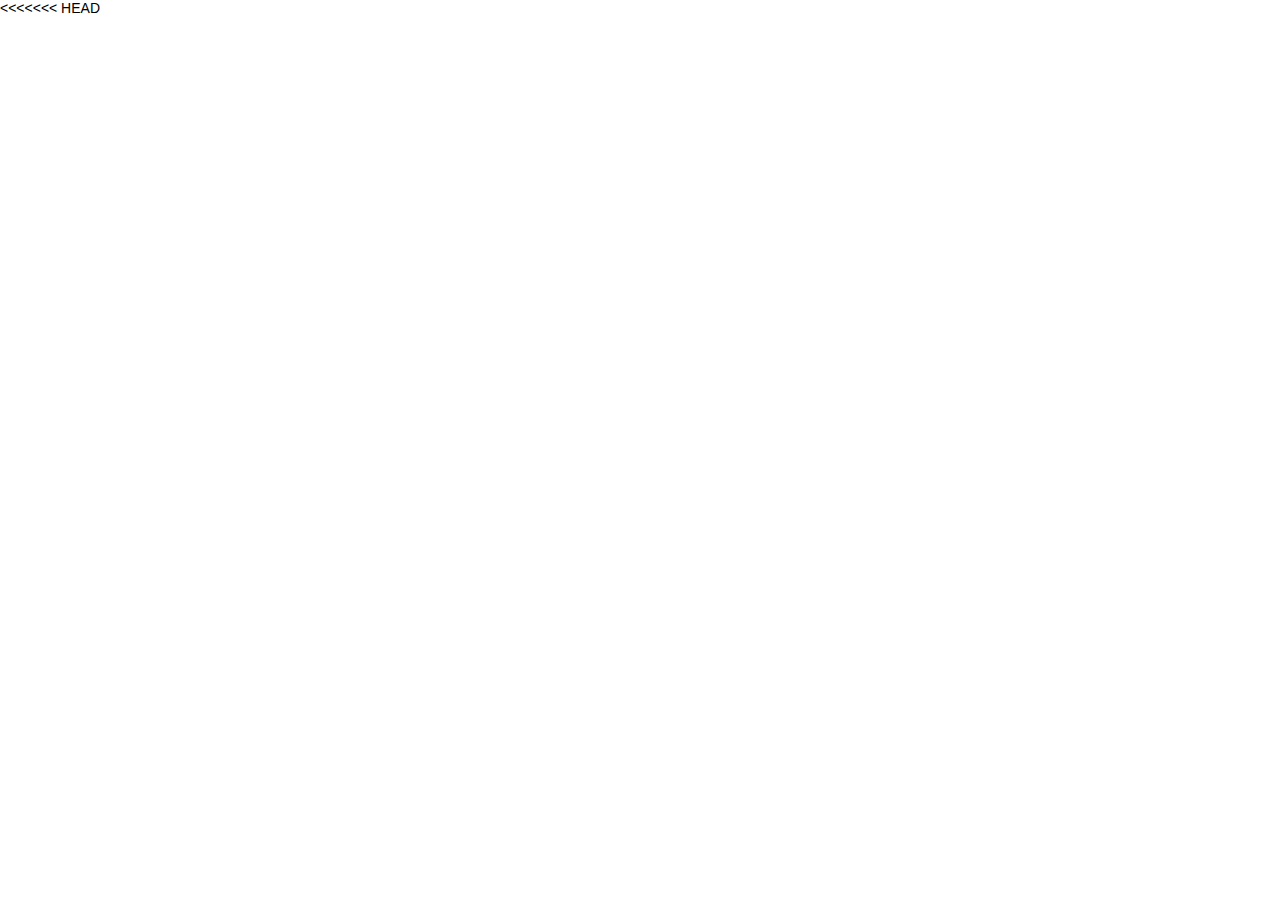
==== commit c96b2cc9: "Merge remote-tracking branch 'origin/master'" ====
--- a/index.html
+++ b/index.html
@@ -18,10 +18,17 @@
   <title>Home</title>
   <!-- CSS -->
   <link rel="stylesheet" type="text/css" href="css/site_global.css?crc=3906561180"/>
+<<<<<<< HEAD
   <link rel="stylesheet" type="text/css" href="css/index.css?crc=3893698572" id="pagesheet"/>
   <!-- IE-only CSS -->
   <!--[if lt IE 9]>
   <link rel="stylesheet" type="text/css" href="css/nomq_index.css?crc=123308868" id="nomq_pagesheet"/>
+=======
+  <link rel="stylesheet" type="text/css" href="css/index.css?crc=3901091043" id="pagesheet"/>
+  <!-- IE-only CSS -->
+  <!--[if lt IE 9]>
+  <link rel="stylesheet" type="text/css" href="css/nomq_index.css?crc=4212501715" id="nomq_pagesheet"/>
+>>>>>>> master
   <![endif]-->
    </head>
  <body>
@@ -34,15 +41,37 @@
     <div class="gradient grpelem shared_content" id="u1590" data-sizePolicy="fluidWidthHeight" data-pintopage="page_fixedCenter" data-content-guid="u1590_content"><!-- simple frame -->
      <div class="fluid_height_spacer"></div>
     </div>
+<<<<<<< HEAD
     <a class="nonblock nontext MuseLinkActive grpelem" id="u10094-4" href="index.html" data-sizePolicy="fixed" data-pintopage="page_fixedCenter"><!-- rasterized frame --><img class="temp_no_img_src" id="u10094-4_img" alt="Welcome" width="169" height="42" data-orig-src="images/u10094-4-a.png?crc=86680391" src="images/blank.gif?crc=4208392903"/></a>
     <a class="nonblock nontext grpelem shared_content" id="u10095" href="upcoming-events.html" data-sizePolicy="fixed" data-pintopage="page_fixedCenter" data-content-guid="u10095_content"><!-- state-based BG images --><img id="u10095_states" alt="Events" src="images/blank.gif?crc=4208392903"/></a>
     <a class="nonblock nontext grpelem shared_content" id="u10096" href="games.html" data-sizePolicy="fixed" data-pintopage="page_fixedCenter" data-content-guid="u10096_content"><!-- state-based BG images --><img id="u10096_states" alt="Games" src="images/blank.gif?crc=4208392903"/></a>
     <a class="nonblock nontext grpelem shared_content" id="u10097" href="about.html" data-sizePolicy="fixed" data-pintopage="page_fixedCenter" data-content-guid="u10097_content"><!-- state-based BG images --><img id="u10097_states" alt="About" src="images/blank.gif?crc=4208392903"/></a>
     <a class="nonblock nontext clip_frame grpelem" id="u10150" href="https://discord.gg/HkW8WAu" target="_blank" data-sizePolicy="fixed" data-pintopage="page_fixedCenter"><!-- image --><img class="block temp_no_img_src shared_content" id="u10150_img" data-orig-src="images/discord-logo-white.png?crc=219161000" alt="" title="Join our Discord server!" width="55" height="54" src="images/blank.gif?crc=4208392903" data-content-guid="u10150_img_content"/></a>
+=======
+>>>>>>> master
     <img class="grpelem temp_no_img_src" id="u1744-4" alt="Mighty Mainframe" data-orig-src="images/u1744-4.png?crc=4085372585" data-image-width="1887" src="images/blank.gif?crc=4208392903"/><!-- rasterized frame -->
     <div class="verticalspacer" data-offset-top="1080" data-content-above-spacer="1080" data-content-below-spacer="0" data-sizePolicy="fixed" data-pintopage="page_fixedLeft"></div>
    </div>
-   <div class="preload_images">
+  </div>
+  <div class="breakpoint" id="bp_1304" data-min-width="936" data-max-width="1304"><!-- responsive breakpoint node -->
+   <div class="clearfix borderbox temp_no_id" data-orig-id="page"><!-- group -->
+    <div class="clip_frame grpelem temp_no_id" data-sizePolicy="fluidWidthHeight" data-pintopage="page_fixedCenter" data-orig-id="u419"><!-- image -->
+     <img class="block temp_no_id temp_no_img_src" data-orig-src="images/dark1304x734.jpg?crc=3962466142" alt="" data-heightwidthratio="0.5628834355828221" data-image-width="1304" data-image-height="734" data-orig-id="u419_img" src="images/blank.gif?crc=4208392903"/>
+    </div>
+    <span class="gradient grpelem placeholder" data-placeholder-for="u1590_content"><!-- placeholder node --></span>
+    <div class="clearfix grpelem shared_content" id="u9949" data-content-guid="u9949_content"><!-- column -->
+     <div class="colelem" id="u9951"><!-- simple frame --></div>
+     <div class="colelem" id="u9952"><!-- simple frame --></div>
+     <div class="colelem" id="u9950"><!-- simple frame --></div>
+    </div>
+    <ul class="AccordionWidget clearfix grpelem" id="accordionu9953" data-visibility="changed" style="visibility:hidden"><!-- vertical box -->
+     <li class="AccordionPanel clearfix colelem" id="u9954"><!-- vertical box --><div class="AccordionPanelTab clearfix colelem" id="u9960-3" data-muse-temp-textContainer-sizePolicy="true" data-muse-temp-textContainer-pinning="true"><!-- content --><p class="shared_content" data-content-guid="u9960-3_0_content">&nbsp;</p></div><div class="AccordionPanelContent disn clearfix colelem" id="u9955"><!-- column --><a class="nonblock nontext MuseLinkActive colelem" id="u9956-4" href="index.html" data-sizePolicy="fixed" data-pintopage="page_fluidx"><!-- rasterized frame --><img class="temp_no_img_src" id="u9956-4_img" alt="Welcome" width="179" height="42" data-orig-src="images/u9956-4-a.png?crc=523789979" src="images/blank.gif?crc=4208392903"/></a><a class="nonblock nontext colelem shared_content" id="u9957" href="upcoming-events.html" data-sizePolicy="fixed" data-pintopage="page_fluidx" data-content-guid="u9957_content"><!-- state-based BG images --><img id="u9957_states" alt="Events" src="images/blank.gif?crc=4208392903"/></a><a class="nonblock nontext colelem shared_content" id="u9959" href="games.html" data-sizePolicy="fixed" data-pintopage="page_fluidx" data-content-guid="u9959_content"><!-- state-based BG images --><img id="u9959_states" alt="Games" src="images/blank.gif?crc=4208392903"/></a><a class="nonblock nontext colelem shared_content" id="u9958" href="about.html" data-sizePolicy="fixed" data-pintopage="page_fluidx" data-content-guid="u9958_content"><!-- state-based BG images --><img id="u9958_states" alt="About" src="images/blank.gif?crc=4208392903"/></a></div></li>
+    </ul>
+    <img class="grpelem temp_no_id temp_no_img_src" alt="Mighty Mainframe" data-orig-src="images/u1744-42.png?crc=4085320734" data-image-width="1283" data-orig-id="u1744-4" src="images/blank.gif?crc=4208392903"/><!-- rasterized frame -->
+    <div class="verticalspacer" data-offset-top="734" data-content-above-spacer="733" data-content-below-spacer="0" data-sizePolicy="fixed" data-pintopage="page_fixedLeft"></div>
+   </div>
+   <div class="preload_images">
+<<<<<<< HEAD
     <img class="preload temp_no_img_src" data-orig-src="images/u10095_states-r.png?crc=285219040" alt="" src="images/blank.gif?crc=4208392903"/>
     <img class="preload temp_no_img_src" data-orig-src="images/u10096_states-r.png?crc=442981313" alt="" src="images/blank.gif?crc=4208392903"/>
     <img class="preload temp_no_img_src" data-orig-src="images/u10097_states-r.png?crc=510980917" alt="" src="images/blank.gif?crc=4208392903"/>
@@ -79,19 +108,43 @@
     <span class="nonblock nontext grpelem placeholder" data-placeholder-for="u10096_content"><!-- placeholder node --></span>
     <span class="nonblock nontext grpelem placeholder" data-placeholder-for="u10097_content"><!-- placeholder node --></span>
     <a class="nonblock nontext clip_frame grpelem temp_no_id" href="https://discord.gg/HkW8WAu" target="_blank" data-sizePolicy="fixed" data-pintopage="page_fluidx" data-orig-id="u10150"><!-- image --><span class="block placeholder" data-placeholder-for="u10150_img_content"><!-- placeholder node --></span></a>
+=======
+    <img class="preload temp_no_img_src" data-orig-src="images/u9957_states-r.png?crc=508909047" alt="" src="images/blank.gif?crc=4208392903"/>
+    <img class="preload temp_no_img_src" data-orig-src="images/u9959_states-r.png?crc=138633935" alt="" src="images/blank.gif?crc=4208392903"/>
+    <img class="preload temp_no_img_src" data-orig-src="images/u9958_states-r.png?crc=436866312" alt="" src="images/blank.gif?crc=4208392903"/>
+   </div>
+  </div>
+  <div class="breakpoint" id="bp_935" data-min-width="481" data-max-width="935"><!-- responsive breakpoint node -->
+   <div class="clearfix borderbox temp_no_id" data-orig-id="page"><!-- group -->
+    <div class="clip_frame grpelem temp_no_id" data-sizePolicy="fluidWidthHeight" data-pintopage="page_fixedCenter" data-orig-id="u419"><!-- image -->
+     <img class="block temp_no_id temp_no_img_src" data-orig-src="images/dark935x526.jpg?crc=247244579" alt="" data-heightwidthratio="0.5625668449197861" data-image-width="935" data-image-height="526" data-orig-id="u419_img" src="images/blank.gif?crc=4208392903"/>
+    </div>
+    <span class="gradient grpelem placeholder" data-placeholder-for="u1590_content"><!-- placeholder node --></span>
+    <span class="clearfix grpelem placeholder" data-placeholder-for="u9949_content"><!-- placeholder node --></span>
+    <ul class="AccordionWidget clearfix grpelem temp_no_id" data-visibility="changed" style="visibility:hidden" data-orig-id="accordionu9953"><!-- vertical box -->
+     <li class="AccordionPanel clearfix colelem temp_no_id" data-orig-id="u9954"><!-- vertical box --><div class="AccordionPanelTab clearfix colelem temp_no_id" data-muse-temp-textContainer-sizePolicy="true" data-muse-temp-textContainer-pinning="true" data-orig-id="u9960-3"><!-- content --><span class="placeholder" data-placeholder-for="u9960-3_0_content"><!-- placeholder node --></span></div><div class="AccordionPanelContent disn clearfix colelem temp_no_id" data-orig-id="u9955"><!-- column --><a class="nonblock nontext MuseLinkActive colelem temp_no_id" href="index.html" data-sizePolicy="fixed" data-pintopage="page_fluidx" data-orig-id="u9956-4"><!-- rasterized frame --><img class="temp_no_id temp_no_img_src" alt="Welcome" width="179" height="42" data-orig-src="images/u9956-4-a2.png?crc=523789979" data-orig-id="u9956-4_img" src="images/blank.gif?crc=4208392903"/></a><span class="nonblock nontext colelem placeholder" data-placeholder-for="u9957_content"><!-- placeholder node --></span><span class="nonblock nontext colelem placeholder" data-placeholder-for="u9959_content"><!-- placeholder node --></span><span class="nonblock nontext colelem placeholder" data-placeholder-for="u9958_content"><!-- placeholder node --></span></div></li>
+    </ul>
+>>>>>>> master
     <img class="grpelem temp_no_id temp_no_img_src" alt="Mighty Mainframe" data-orig-src="images/u1744-43.png?crc=3905244454" data-image-width="922" data-orig-id="u1744-4" src="images/blank.gif?crc=4208392903"/><!-- rasterized frame -->
     <div class="verticalspacer" data-offset-top="526" data-content-above-spacer="525" data-content-below-spacer="0" data-sizePolicy="fixed" data-pintopage="page_fixedLeft"></div>
    </div>
    <div class="preload_images">
+<<<<<<< HEAD
     <img class="preload temp_no_img_src" data-orig-src="images/u10095_states-r3.png?crc=285219040" alt="" src="images/blank.gif?crc=4208392903"/>
     <img class="preload temp_no_img_src" data-orig-src="images/u10096_states-r3.png?crc=442981313" alt="" src="images/blank.gif?crc=4208392903"/>
     <img class="preload temp_no_img_src" data-orig-src="images/u10097_states-r3.png?crc=510980917" alt="" src="images/blank.gif?crc=4208392903"/>
+=======
+    <img class="preload temp_no_img_src" data-orig-src="images/u9957_states-r2.png?crc=508909047" alt="" src="images/blank.gif?crc=4208392903"/>
+    <img class="preload temp_no_img_src" data-orig-src="images/u9959_states-r2.png?crc=138633935" alt="" src="images/blank.gif?crc=4208392903"/>
+    <img class="preload temp_no_img_src" data-orig-src="images/u9958_states-r2.png?crc=436866312" alt="" src="images/blank.gif?crc=4208392903"/>
+>>>>>>> master
    </div>
   </div>
   <div class="breakpoint" id="bp_480" data-max-width="480"><!-- responsive breakpoint node -->
    <div class="clearfix borderbox temp_no_id" data-orig-id="page"><!-- group -->
     <div class="clip_frame grpelem temp_no_id" data-sizePolicy="fluidWidthHeight" data-pintopage="page_fixedCenter" data-orig-id="u419"><!-- image -->
      <img class="block temp_no_id temp_no_img_src" data-orig-src="images/dark480x270.jpg?crc=430449131" alt="" data-heightwidthratio="0.5625" data-image-width="480" data-image-height="270" data-orig-id="u419_img" src="images/blank.gif?crc=4208392903"/>
+<<<<<<< HEAD
     </div>
     <span class="gradient grpelem placeholder" data-placeholder-for="u1590_content"><!-- placeholder node --></span>
     <div class="clearfix grpelem" id="u9949"><!-- column -->
@@ -101,14 +154,27 @@
     </div>
     <ul class="AccordionWidget clearfix grpelem" id="accordionu9953" data-visibility="changed" style="visibility:hidden"><!-- vertical box -->
      <li class="AccordionPanel clearfix colelem" id="u9954"><!-- vertical box --><div class="AccordionPanelTab clearfix colelem" id="u9960-3" data-muse-temp-textContainer-sizePolicy="true" data-muse-temp-textContainer-pinning="true"><!-- content --><p>&nbsp;</p></div><div class="AccordionPanelContent disn clearfix colelem" id="u9955"><!-- column --><a class="nonblock nontext MuseLinkActive colelem" id="u9956-4" href="index.html" data-sizePolicy="fixed" data-pintopage="page_fluidx"><!-- rasterized frame --><img class="temp_no_img_src" id="u9956-4_img" alt="Welcome" width="179" height="42" data-orig-src="images/u9956-4-a.png?crc=523789979" src="images/blank.gif?crc=4208392903"/></a><a class="nonblock nontext colelem" id="u9957" href="upcoming-events.html" data-sizePolicy="fixed" data-pintopage="page_fluidx"><!-- state-based BG images --><img id="u9957_states" alt="Events" src="images/blank.gif?crc=4208392903"/></a><a class="nonblock nontext colelem" id="u9959" href="games.html" data-sizePolicy="fixed" data-pintopage="page_fluidx"><!-- state-based BG images --><img id="u9959_states" alt="Games" src="images/blank.gif?crc=4208392903"/></a><a class="nonblock nontext colelem" id="u9958" href="about.html" data-sizePolicy="fixed" data-pintopage="page_fluidx"><!-- state-based BG images --><img id="u9958_states" alt="About" src="images/blank.gif?crc=4208392903"/></a></div></li>
+=======
+    </div>
+    <span class="gradient grpelem placeholder" data-placeholder-for="u1590_content"><!-- placeholder node --></span>
+    <span class="clearfix grpelem placeholder" data-placeholder-for="u9949_content"><!-- placeholder node --></span>
+    <ul class="AccordionWidget clearfix grpelem temp_no_id" data-visibility="changed" style="visibility:hidden" data-orig-id="accordionu9953"><!-- vertical box -->
+     <li class="AccordionPanel clearfix colelem temp_no_id" data-orig-id="u9954"><!-- vertical box --><div class="AccordionPanelTab clearfix colelem temp_no_id" data-muse-temp-textContainer-sizePolicy="true" data-muse-temp-textContainer-pinning="true" data-orig-id="u9960-3"><!-- content --><span class="placeholder" data-placeholder-for="u9960-3_0_content"><!-- placeholder node --></span></div><div class="AccordionPanelContent disn clearfix colelem temp_no_id" data-orig-id="u9955"><!-- column --><a class="nonblock nontext MuseLinkActive colelem temp_no_id" href="index.html" data-sizePolicy="fixed" data-pintopage="page_fluidx" data-orig-id="u9956-4"><!-- rasterized frame --><img class="temp_no_id temp_no_img_src" alt="Welcome" width="179" height="42" data-orig-src="images/u9956-4-a3.png?crc=523789979" data-orig-id="u9956-4_img" src="images/blank.gif?crc=4208392903"/></a><span class="nonblock nontext colelem placeholder" data-placeholder-for="u9957_content"><!-- placeholder node --></span><span class="nonblock nontext colelem placeholder" data-placeholder-for="u9959_content"><!-- placeholder node --></span><span class="nonblock nontext colelem placeholder" data-placeholder-for="u9958_content"><!-- placeholder node --></span></div></li>
+>>>>>>> master
     </ul>
     <img class="grpelem temp_no_id temp_no_img_src" alt="Mighty Mainframe" data-orig-src="images/u1744-44.png?crc=289675335" data-image-width="476" data-orig-id="u1744-4" src="images/blank.gif?crc=4208392903"/><!-- rasterized frame -->
     <div class="verticalspacer" data-offset-top="270" data-content-above-spacer="270" data-content-below-spacer="229" data-sizePolicy="fixed" data-pintopage="page_fixedLeft"></div>
    </div>
    <div class="preload_images">
+<<<<<<< HEAD
     <img class="preload temp_no_img_src" data-orig-src="images/u9957_states-r.png?crc=508909047" alt="" src="images/blank.gif?crc=4208392903"/>
     <img class="preload temp_no_img_src" data-orig-src="images/u9959_states-r.png?crc=138633935" alt="" src="images/blank.gif?crc=4208392903"/>
     <img class="preload temp_no_img_src" data-orig-src="images/u9958_states-r.png?crc=436866312" alt="" src="images/blank.gif?crc=4208392903"/>
+=======
+    <img class="preload temp_no_img_src" data-orig-src="images/u9957_states-r3.png?crc=508909047" alt="" src="images/blank.gif?crc=4208392903"/>
+    <img class="preload temp_no_img_src" data-orig-src="images/u9959_states-r3.png?crc=138633935" alt="" src="images/blank.gif?crc=4208392903"/>
+    <img class="preload temp_no_img_src" data-orig-src="images/u9958_states-r3.png?crc=436866312" alt="" src="images/blank.gif?crc=4208392903"/>
+>>>>>>> master
    </div>
   </div>
   <!-- Other scripts -->
@@ -127,7 +193,11 @@
 Muse.Utils.transformMarkupToFixBrowserProblemsPreInit();/* body */
 Muse.Utils.prepHyperlinks(true);/* body */
 Muse.Utils.makeButtonsVisibleAfterSettingMinWidth();/* body */
+<<<<<<< HEAD
 Muse.Utils.initWidget('#accordionu9953', ['#bp_480'], function(elem) { return new WebPro.Widget.Accordion(elem, {canCloseAll:true,defaultIndex:-1}); });/* #accordionu9953 */
+=======
+Muse.Utils.initWidget('#accordionu9953', ['#bp_1304', '#bp_935', '#bp_480'], function(elem) { return new WebPro.Widget.Accordion(elem, {canCloseAll:true,defaultIndex:-1}); });/* #accordionu9953 */
+>>>>>>> master
 Muse.Utils.fullPage('#page');/* 100% height page */
 $( '.breakpoint' ).registerBreakpoint();/* Register breakpoints */
 Muse.Utils.transformMarkupToFixBrowserProblems();/* body */
--- a/css/index.css
+++ b/css/index.css
@@ -1 +1,5 @@
-.version.index{color:#0000E8;background-color:#15200C;}#page{background-color:transparent;background-image:none;z-index:1;margin-right:auto;margin-left:auto;width:100%;border-color:#000000;border-width:0px;min-height:500px;}#u419{background-color:transparent;left:0px;z-index:2;position:relative;margin-right:-10000px;margin-left:0%;width:100%;}#u419_img{width:100%;}#u1590{left:0px;z-index:4;position:relative;margin-right:-10000px;margin-left:0%;width:100%;filter:progid:DXImageTransform.Microsoft.gradient(startColorstr=#60A75265, endColorstr=#6357385C, GradientType=0);-ms-filter:"progid:DXImageTransform.Microsoft.gradient(startColorstr='#60A75265', endColorstr='#6357385C', GradientType=0)";}#u1744-4{vertical-align:top;display:block;position:relative;margin-right:-10000px;}.html{background-color:#FFFFFF;}body{position:relative;}@media (min-width: 1305px), print{#muse_css_mq{background-color:#FFFFFF;}#bp_infinity.active{display:block;}#page{max-width:1920px;}#u1590{background:-webkit-gradient(linear, center top, center bottom, from(rgba(167,82,101,0.38)),color-stop(100%, rgba(87,56,92,0.39)));background:-webkit-linear-gradient(top,rgba(167,82,101,0.38) ,rgba(87,56,92,0.39) 100%);background:linear-gradient(to bottom,rgba(167,82,101,0.38) ,rgba(87,56,92,0.39) 100%);}#u1590 .fluid_height_spacer{padding-bottom:56.25%;}#u10094-4{z-index:5;position:relative;margin-right:-10000px;width:169px;margin-top:20px;margin-left:50%;left:-456px;}#u10094-4_img{display:block;vertical-align:top;}#u10095{z-index:10;width:130px;vertical-align:top;position:relative;margin-right:-10000px;margin-top:20px;margin-left:50%;left:-218px;}#u10095_states{float:left;width:130px;height:42px;background:transparent url("../images/u10095_states.png?crc=4023739077") no-repeat 0px 0px;}#u10095:hover #u10095_states{background:transparent url("../images/u10095_states-r.png?crc=285219040") no-repeat 0px 0px;}#u10096{z-index:13;width:127px;vertical-align:top;position:relative;margin-right:-10000px;margin-top:20px;margin-left:50%;left:87px;}#u10096_states{float:left;width:127px;height:42px;background:transparent url("../images/u10096_states.png?crc=3805657119") no-repeat 0px 0px;}#u10096:hover #u10096_states{background:transparent url("../images/u10096_states-r.png?crc=442981313") no-repeat 0px 0px;}#u10097{z-index:16;width:117px;vertical-align:top;position:relative;margin-right:-10000px;margin-top:20px;margin-left:50%;left:286px;}#u10097_states{float:left;width:117px;height:42px;background:transparent url("../images/u10097_states.png?crc=472045099") no-repeat 0px 0px;}#u10097:hover #u10097_states{background:transparent url("../images/u10097_states-r.png?crc=510980917") no-repeat 0px 0px;}#u10150{z-index:18;width:55px;background-color:transparent;position:relative;margin-right:-10000px;margin-top:14px;margin-left:50%;left:-28px;}#u1744-4{z-index:20;margin-top:325px;width:98.29%;margin-left:0.86%;left:3px;}.css_verticalspacer .verticalspacer{height:calc(100vh - 1080px);}}@media (min-width: 936px) and (max-width: 1304px){#muse_css_mq{background-color:#000518;}#bp_1304.active{display:block;}#page{max-width:1304px;}#u1590{background:-webkit-gradient(linear, center top, center bottom, from(rgba(167,82,101,0.38)),color-stop(100%, rgba(87,56,92,0.39)));background:-webkit-linear-gradient(top,rgba(167,82,101,0.38) ,rgba(87,56,92,0.39) 100%);background:linear-gradient(to bottom,rgba(167,82,101,0.38) ,rgba(87,56,92,0.39) 100%);}#u1590 .fluid_height_spacer{padding-bottom:56.28834355828221%;}#u10094-4{z-index:5;position:relative;margin-right:-10000px;width:169px;margin-top:20px;margin-left:50%;left:-456px;}#u10094-4_img{display:block;vertical-align:top;}#u10095{z-index:10;width:130px;vertical-align:top;position:relative;margin-right:-10000px;margin-top:20px;margin-left:50%;left:-218px;}#u10095_states{float:left;width:130px;height:42px;background:transparent url("../images/u10095_states2.png?crc=4023739077") no-repeat 0px 0px;}#u10095:hover #u10095_states{background:transparent url("../images/u10095_states-r2.png?crc=285219040") no-repeat 0px 0px;}#u10096{z-index:13;width:127px;vertical-align:top;position:relative;margin-right:-10000px;margin-top:20px;margin-left:50%;left:87px;}#u10096_states{float:left;width:127px;height:42px;background:transparent url("../images/u10096_states2.png?crc=3805657119") no-repeat 0px 0px;}#u10096:hover #u10096_states{background:transparent url("../images/u10096_states-r2.png?crc=442981313") no-repeat 0px 0px;}#u10097{z-index:16;width:117px;vertical-align:top;position:relative;margin-right:-10000px;margin-top:20px;margin-left:50%;left:286px;}#u10097_states{float:left;width:117px;height:42px;background:transparent url("../images/u10097_states2.png?crc=472045099") no-repeat 0px 0px;}#u10097:hover #u10097_states{background:transparent url("../images/u10097_states-r2.png?crc=510980917") no-repeat 0px 0px;}#u10150{z-index:18;width:55px;background-color:transparent;position:relative;margin-right:-10000px;margin-top:14px;left:47.86%;}#u1744-4{z-index:20;margin-top:313px;width:98.39%;margin-left:0.81%;left:2px;}.css_verticalspacer .verticalspacer{height:calc(100vh - 733px);}body{overflow-x:hidden;}}@media (min-width: 481px) and (max-width: 935px){#muse_css_mq{background-color:#0003a7;}#bp_935.active{display:block;}#page{max-width:935px;}#u1590{background:-webkit-gradient(linear, center top, center bottom, from(rgba(167,82,101,0.38)),color-stop(100%, rgba(87,56,92,0.39)));background:-webkit-linear-gradient(top,rgba(167,82,101,0.38) ,rgba(87,56,92,0.39) 100%);background:linear-gradient(to bottom,rgba(167,82,101,0.38) ,rgba(87,56,92,0.39) 100%);}#u1590 .fluid_height_spacer{padding-bottom:56.25668449197862%;}#u10094-4{z-index:5;position:relative;margin-right:-10000px;width:169px;margin-top:20px;margin-left:50%;left:-457px;}#u10094-4_img{display:block;vertical-align:top;}#u10095{z-index:10;width:130px;vertical-align:top;position:relative;margin-right:-10000px;margin-top:20px;margin-left:50%;left:-219px;}#u10095_states{float:left;width:130px;height:42px;background:transparent url("../images/u10095_states3.png?crc=4023739077") no-repeat 0px 0px;}#u10095:hover #u10095_states{background:transparent url("../images/u10095_states-r3.png?crc=285219040") no-repeat 0px 0px;}#u10096{z-index:13;width:127px;vertical-align:top;position:relative;margin-right:-10000px;margin-top:20px;margin-left:50%;left:88px;}#u10096_states{float:left;width:127px;height:42px;background:transparent url("../images/u10096_states3.png?crc=3805657119") no-repeat 0px 0px;}#u10096:hover #u10096_states{background:transparent url("../images/u10096_states-r3.png?crc=442981313") no-repeat 0px 0px;}#u10097{z-index:16;width:117px;vertical-align:top;position:relative;margin-right:-10000px;margin-top:20px;margin-left:50%;left:287px;}#u10097_states{float:left;width:117px;height:42px;background:transparent url("../images/u10097_states3.png?crc=472045099") no-repeat 0px 0px;}#u10097:hover #u10097_states{background:transparent url("../images/u10097_states-r3.png?crc=510980917") no-repeat 0px 0px;}#u10150{z-index:18;width:55px;background-color:transparent;position:relative;margin-right:-10000px;margin-top:14px;left:47.06%;}#u1744-4{z-index:20;margin-top:213px;width:98.61%;margin-left:0.7%;left:2px;}.css_verticalspacer .verticalspacer{height:calc(100vh - 525px);}body{overflow-x:hidden;}}@media (max-width: 480px){#muse_css_mq{background-color:#0001e0;}#bp_480.active{display:block;}#page{max-width:480px;}#u1590{background:-webkit-gradient(linear, center top, center bottom, from(rgba(167,82,101,0.38)),color-stop(100%, rgba(87,56,92,0.39)));background:-webkit-linear-gradient(top,rgba(167,82,101,0.38) ,rgba(87,56,92,0.39) 100%);background:linear-gradient(to bottom,rgba(167,82,101,0.38) ,rgba(87,56,92,0.39) 100%);}#u1590 .fluid_height_spacer{padding-bottom:56.25%;}#u9949{z-index:5;border-width:0px;border-color:transparent;background-color:transparent;padding-bottom:0px;position:relative;margin-right:-10000px;margin-top:20px;width:14.8%;left:5.21%;}#u9951{z-index:6;height:11px;background-color:#FFFFFF;position:relative;width:100%;}#u9952{z-index:7;height:11px;background-color:#FFFFFF;margin-top:6px;position:relative;width:100%;}#u9950{z-index:8;height:11px;background-color:#FFFFFF;margin-top:6px;position:relative;width:100%;}#accordionu9953{z-index:9;border-width:0px;background-color:transparent;position:relative;margin-right:-10000px;margin-top:20px;width:91.67%;left:4.17%;}#u9954{z-index:10;border-width:0px;background-color:transparent;position:relative;width:100%;}#u9960-3{z-index:11;min-height:45px;border-width:0px;background-color:transparent;text-align:left;position:relative;width:100%;}#u9960-3.AccordionPanelTabOpen{padding-top:0px;padding-bottom:0px;min-height:45px;width:100%;margin:0px 0px 0px 0%;}#u9955{z-index:14;border-width:0px;background-color:transparent;position:relative;width:100%;}#u9956-4{z-index:15;position:relative;margin-left:29.55%;}#u9956-4_img{display:block;vertical-align:top;}#u9957{z-index:20;width:179px;vertical-align:top;margin-top:11px;position:relative;margin-left:29.55%;}#u9957_states{float:left;width:179px;height:42px;background:transparent url("../images/u9957_states.png?crc=298668432") no-repeat 0px 0px;}#u9957:hover #u9957_states{background:transparent url("../images/u9957_states-r.png?crc=508909047") no-repeat 0px 0px;}#u9959{z-index:23;width:179px;vertical-align:top;margin-top:10px;position:relative;margin-left:29.55%;}#u9959_states{float:left;width:179px;height:42px;background:transparent url("../images/u9959_states.png?crc=117695760") no-repeat 0px 0px;}#u9959:hover #u9959_states{background:transparent url("../images/u9959_states-r.png?crc=138633935") no-repeat 0px 0px;}#u9958{z-index:26;width:179px;vertical-align:top;margin-top:10px;position:relative;margin-left:29.55%;}#u9958_states{float:left;width:179px;height:42px;background:transparent url("../images/u9958_states.png?crc=3858678718") no-repeat 0px 0px;}#u9958:hover #u9958_states{background:transparent url("../images/u9958_states-r.png?crc=436866312") no-repeat 0px 0px;}.AccordionPanelTab{cursor:pointer;}#u1744-4{z-index:28;margin-top:99px;width:99.17%;margin-left:0.42%;left:3px;}.css_verticalspacer .verticalspacer{height:calc(100vh - 499px);}body{overflow-x:hidden;min-width:200px;}}+<<<<<<< HEAD
+.version.index{color:#0000E8;background-color:#15200C;}#page{background-color:transparent;background-image:none;z-index:1;margin-right:auto;margin-left:auto;width:100%;border-color:#000000;border-width:0px;min-height:500px;}#u419{background-color:transparent;left:0px;z-index:2;position:relative;margin-right:-10000px;margin-left:0%;width:100%;}#u419_img{width:100%;}#u1590{left:0px;z-index:4;position:relative;margin-right:-10000px;margin-left:0%;width:100%;filter:progid:DXImageTransform.Microsoft.gradient(startColorstr=#60A75265, endColorstr=#6357385C, GradientType=0);-ms-filter:"progid:DXImageTransform.Microsoft.gradient(startColorstr='#60A75265', endColorstr='#6357385C', GradientType=0)";}#u1744-4{vertical-align:top;display:block;position:relative;margin-right:-10000px;}.html{background-color:#FFFFFF;}body{position:relative;}@media (min-width: 1305px), print{#muse_css_mq{background-color:#FFFFFF;}#bp_infinity.active{display:block;}#page{max-width:1920px;}#u1590{background:-webkit-gradient(linear, center top, center bottom, from(rgba(167,82,101,0.38)),color-stop(100%, rgba(87,56,92,0.39)));background:-webkit-linear-gradient(top,rgba(167,82,101,0.38) ,rgba(87,56,92,0.39) 100%);background:linear-gradient(to bottom,rgba(167,82,101,0.38) ,rgba(87,56,92,0.39) 100%);}#u1590 .fluid_height_spacer{padding-bottom:56.25%;}#u10094-4{z-index:5;position:relative;margin-right:-10000px;width:169px;margin-top:20px;margin-left:50%;left:-456px;}#u10094-4_img{display:block;vertical-align:top;}#u10095{z-index:10;width:130px;vertical-align:top;position:relative;margin-right:-10000px;margin-top:20px;margin-left:50%;left:-218px;}#u10095_states{float:left;width:130px;height:42px;background:transparent url("../images/u10095_states.png?crc=4023739077") no-repeat 0px 0px;}#u10095:hover #u10095_states{background:transparent url("../images/u10095_states-r.png?crc=285219040") no-repeat 0px 0px;}#u10096{z-index:13;width:127px;vertical-align:top;position:relative;margin-right:-10000px;margin-top:20px;margin-left:50%;left:87px;}#u10096_states{float:left;width:127px;height:42px;background:transparent url("../images/u10096_states.png?crc=3805657119") no-repeat 0px 0px;}#u10096:hover #u10096_states{background:transparent url("../images/u10096_states-r.png?crc=442981313") no-repeat 0px 0px;}#u10097{z-index:16;width:117px;vertical-align:top;position:relative;margin-right:-10000px;margin-top:20px;margin-left:50%;left:286px;}#u10097_states{float:left;width:117px;height:42px;background:transparent url("../images/u10097_states.png?crc=472045099") no-repeat 0px 0px;}#u10097:hover #u10097_states{background:transparent url("../images/u10097_states-r.png?crc=510980917") no-repeat 0px 0px;}#u10150{z-index:18;width:55px;background-color:transparent;position:relative;margin-right:-10000px;margin-top:14px;margin-left:50%;left:-28px;}#u1744-4{z-index:20;margin-top:325px;width:98.29%;margin-left:0.86%;left:3px;}.css_verticalspacer .verticalspacer{height:calc(100vh - 1080px);}}@media (min-width: 936px) and (max-width: 1304px){#muse_css_mq{background-color:#000518;}#bp_1304.active{display:block;}#page{max-width:1304px;}#u1590{background:-webkit-gradient(linear, center top, center bottom, from(rgba(167,82,101,0.38)),color-stop(100%, rgba(87,56,92,0.39)));background:-webkit-linear-gradient(top,rgba(167,82,101,0.38) ,rgba(87,56,92,0.39) 100%);background:linear-gradient(to bottom,rgba(167,82,101,0.38) ,rgba(87,56,92,0.39) 100%);}#u1590 .fluid_height_spacer{padding-bottom:56.28834355828221%;}#u10094-4{z-index:5;position:relative;margin-right:-10000px;width:169px;margin-top:20px;margin-left:50%;left:-456px;}#u10094-4_img{display:block;vertical-align:top;}#u10095{z-index:10;width:130px;vertical-align:top;position:relative;margin-right:-10000px;margin-top:20px;margin-left:50%;left:-218px;}#u10095_states{float:left;width:130px;height:42px;background:transparent url("../images/u10095_states2.png?crc=4023739077") no-repeat 0px 0px;}#u10095:hover #u10095_states{background:transparent url("../images/u10095_states-r2.png?crc=285219040") no-repeat 0px 0px;}#u10096{z-index:13;width:127px;vertical-align:top;position:relative;margin-right:-10000px;margin-top:20px;margin-left:50%;left:87px;}#u10096_states{float:left;width:127px;height:42px;background:transparent url("../images/u10096_states2.png?crc=3805657119") no-repeat 0px 0px;}#u10096:hover #u10096_states{background:transparent url("../images/u10096_states-r2.png?crc=442981313") no-repeat 0px 0px;}#u10097{z-index:16;width:117px;vertical-align:top;position:relative;margin-right:-10000px;margin-top:20px;margin-left:50%;left:286px;}#u10097_states{float:left;width:117px;height:42px;background:transparent url("../images/u10097_states2.png?crc=472045099") no-repeat 0px 0px;}#u10097:hover #u10097_states{background:transparent url("../images/u10097_states-r2.png?crc=510980917") no-repeat 0px 0px;}#u10150{z-index:18;width:55px;background-color:transparent;position:relative;margin-right:-10000px;margin-top:14px;left:47.86%;}#u1744-4{z-index:20;margin-top:313px;width:98.39%;margin-left:0.81%;left:2px;}.css_verticalspacer .verticalspacer{height:calc(100vh - 733px);}body{overflow-x:hidden;}}@media (min-width: 481px) and (max-width: 935px){#muse_css_mq{background-color:#0003a7;}#bp_935.active{display:block;}#page{max-width:935px;}#u1590{background:-webkit-gradient(linear, center top, center bottom, from(rgba(167,82,101,0.38)),color-stop(100%, rgba(87,56,92,0.39)));background:-webkit-linear-gradient(top,rgba(167,82,101,0.38) ,rgba(87,56,92,0.39) 100%);background:linear-gradient(to bottom,rgba(167,82,101,0.38) ,rgba(87,56,92,0.39) 100%);}#u1590 .fluid_height_spacer{padding-bottom:56.25668449197862%;}#u10094-4{z-index:5;position:relative;margin-right:-10000px;width:169px;margin-top:20px;margin-left:50%;left:-457px;}#u10094-4_img{display:block;vertical-align:top;}#u10095{z-index:10;width:130px;vertical-align:top;position:relative;margin-right:-10000px;margin-top:20px;margin-left:50%;left:-219px;}#u10095_states{float:left;width:130px;height:42px;background:transparent url("../images/u10095_states3.png?crc=4023739077") no-repeat 0px 0px;}#u10095:hover #u10095_states{background:transparent url("../images/u10095_states-r3.png?crc=285219040") no-repeat 0px 0px;}#u10096{z-index:13;width:127px;vertical-align:top;position:relative;margin-right:-10000px;margin-top:20px;margin-left:50%;left:88px;}#u10096_states{float:left;width:127px;height:42px;background:transparent url("../images/u10096_states3.png?crc=3805657119") no-repeat 0px 0px;}#u10096:hover #u10096_states{background:transparent url("../images/u10096_states-r3.png?crc=442981313") no-repeat 0px 0px;}#u10097{z-index:16;width:117px;vertical-align:top;position:relative;margin-right:-10000px;margin-top:20px;margin-left:50%;left:287px;}#u10097_states{float:left;width:117px;height:42px;background:transparent url("../images/u10097_states3.png?crc=472045099") no-repeat 0px 0px;}#u10097:hover #u10097_states{background:transparent url("../images/u10097_states-r3.png?crc=510980917") no-repeat 0px 0px;}#u10150{z-index:18;width:55px;background-color:transparent;position:relative;margin-right:-10000px;margin-top:14px;left:47.06%;}#u1744-4{z-index:20;margin-top:213px;width:98.61%;margin-left:0.7%;left:2px;}.css_verticalspacer .verticalspacer{height:calc(100vh - 525px);}body{overflow-x:hidden;}}@media (max-width: 480px){#muse_css_mq{background-color:#0001e0;}#bp_480.active{display:block;}#page{max-width:480px;}#u1590{background:-webkit-gradient(linear, center top, center bottom, from(rgba(167,82,101,0.38)),color-stop(100%, rgba(87,56,92,0.39)));background:-webkit-linear-gradient(top,rgba(167,82,101,0.38) ,rgba(87,56,92,0.39) 100%);background:linear-gradient(to bottom,rgba(167,82,101,0.38) ,rgba(87,56,92,0.39) 100%);}#u1590 .fluid_height_spacer{padding-bottom:56.25%;}#u9949{z-index:5;border-width:0px;border-color:transparent;background-color:transparent;padding-bottom:0px;position:relative;margin-right:-10000px;margin-top:20px;width:14.8%;left:5.21%;}#u9951{z-index:6;height:11px;background-color:#FFFFFF;position:relative;width:100%;}#u9952{z-index:7;height:11px;background-color:#FFFFFF;margin-top:6px;position:relative;width:100%;}#u9950{z-index:8;height:11px;background-color:#FFFFFF;margin-top:6px;position:relative;width:100%;}#accordionu9953{z-index:9;border-width:0px;background-color:transparent;position:relative;margin-right:-10000px;margin-top:20px;width:91.67%;left:4.17%;}#u9954{z-index:10;border-width:0px;background-color:transparent;position:relative;width:100%;}#u9960-3{z-index:11;min-height:45px;border-width:0px;background-color:transparent;text-align:left;position:relative;width:100%;}#u9960-3.AccordionPanelTabOpen{padding-top:0px;padding-bottom:0px;min-height:45px;width:100%;margin:0px 0px 0px 0%;}#u9955{z-index:14;border-width:0px;background-color:transparent;position:relative;width:100%;}#u9956-4{z-index:15;position:relative;margin-left:29.55%;}#u9956-4_img{display:block;vertical-align:top;}#u9957{z-index:20;width:179px;vertical-align:top;margin-top:11px;position:relative;margin-left:29.55%;}#u9957_states{float:left;width:179px;height:42px;background:transparent url("../images/u9957_states.png?crc=298668432") no-repeat 0px 0px;}#u9957:hover #u9957_states{background:transparent url("../images/u9957_states-r.png?crc=508909047") no-repeat 0px 0px;}#u9959{z-index:23;width:179px;vertical-align:top;margin-top:10px;position:relative;margin-left:29.55%;}#u9959_states{float:left;width:179px;height:42px;background:transparent url("../images/u9959_states.png?crc=117695760") no-repeat 0px 0px;}#u9959:hover #u9959_states{background:transparent url("../images/u9959_states-r.png?crc=138633935") no-repeat 0px 0px;}#u9958{z-index:26;width:179px;vertical-align:top;margin-top:10px;position:relative;margin-left:29.55%;}#u9958_states{float:left;width:179px;height:42px;background:transparent url("../images/u9958_states.png?crc=3858678718") no-repeat 0px 0px;}#u9958:hover #u9958_states{background:transparent url("../images/u9958_states-r.png?crc=436866312") no-repeat 0px 0px;}.AccordionPanelTab{cursor:pointer;}#u1744-4{z-index:28;margin-top:99px;width:99.17%;margin-left:0.42%;left:3px;}.css_verticalspacer .verticalspacer{height:calc(100vh - 499px);}body{overflow-x:hidden;min-width:200px;}}
+=======
+.version.index{color:#0000E8;background-color:#85ECE3;}#page{background-color:transparent;background-image:none;z-index:1;margin-right:auto;margin-left:auto;width:100%;border-color:#000000;border-width:0px;min-height:500px;}#u419{background-color:transparent;left:0px;z-index:2;position:relative;margin-right:-10000px;margin-left:0%;width:100%;}#u419_img{width:100%;}#u1590{left:0px;z-index:4;position:relative;margin-right:-10000px;margin-left:0%;width:100%;filter:progid:DXImageTransform.Microsoft.gradient(startColorstr=#60A75265, endColorstr=#6357385C, GradientType=0);-ms-filter:"progid:DXImageTransform.Microsoft.gradient(startColorstr='#60A75265', endColorstr='#6357385C', GradientType=0)";}#u1744-4{vertical-align:top;display:block;position:relative;margin-right:-10000px;}.html{background-color:#FFFFFF;}body{position:relative;}@media (min-width: 1305px), print{#muse_css_mq{background-color:#FFFFFF;}#bp_infinity.active{display:block;}#page{max-width:1920px;}#u1590{background:-webkit-gradient(linear, center top, center bottom, from(rgba(167,82,101,0.38)),color-stop(100%, rgba(87,56,92,0.39)));background:-webkit-linear-gradient(top,rgba(167,82,101,0.38) ,rgba(87,56,92,0.39) 100%);background:linear-gradient(to bottom,rgba(167,82,101,0.38) ,rgba(87,56,92,0.39) 100%);}#u1590 .fluid_height_spacer{padding-bottom:56.25%;}#u1744-4{z-index:5;margin-top:325px;width:98.29%;margin-left:0.86%;left:3px;}.css_verticalspacer .verticalspacer{height:calc(100vh - 1080px);}}@media (min-width: 936px) and (max-width: 1304px){#muse_css_mq{background-color:#000518;}#bp_1304.active{display:block;}#page{max-width:1304px;}#u1590{background:-webkit-gradient(linear, center top, center bottom, from(rgba(167,82,101,0.38)),color-stop(100%, rgba(87,56,92,0.39)));background:-webkit-linear-gradient(top,rgba(167,82,101,0.38) ,rgba(87,56,92,0.39) 100%);background:linear-gradient(to bottom,rgba(167,82,101,0.38) ,rgba(87,56,92,0.39) 100%);}#u1590 .fluid_height_spacer{padding-bottom:56.28834355828221%;}#u9949{z-index:5;border-width:0px;border-color:transparent;background-color:transparent;padding-bottom:0px;position:relative;margin-right:-10000px;margin-top:20px;width:14.81%;left:5.22%;}#u9951{z-index:6;height:11px;background-color:#FFFFFF;position:relative;width:100%;}#u9952{z-index:7;height:11px;background-color:#FFFFFF;margin-top:6px;position:relative;width:100%;}#u9950{z-index:8;height:11px;background-color:#FFFFFF;margin-top:6px;position:relative;width:100%;}#accordionu9953{z-index:9;border-width:0px;background-color:transparent;position:relative;margin-right:-10000px;margin-top:20px;width:91.65%;left:4.15%;}#u9954{z-index:10;border-width:0px;background-color:transparent;position:relative;width:100%;}#u9960-3{z-index:11;min-height:45px;border-width:0px;background-color:transparent;text-align:left;position:relative;width:100%;}#u9960-3.AccordionPanelTabOpen{padding-top:0px;padding-bottom:0px;min-height:45px;width:100%;margin:0px 0px 0px 0%;}#u9955{z-index:14;border-width:0px;background-color:transparent;position:relative;width:100%;}#u9956-4{z-index:15;position:relative;margin-left:29.63%;}#u9956-4_img{display:block;vertical-align:top;}#u9957{z-index:20;width:179px;vertical-align:top;margin-top:11px;position:relative;margin-left:29.63%;}#u9957_states{float:left;width:179px;height:42px;background:transparent url("../images/u9957_states.png?crc=298668432") no-repeat 0px 0px;}#u9957:hover #u9957_states{background:transparent url("../images/u9957_states-r.png?crc=508909047") no-repeat 0px 0px;}#u9959{z-index:23;width:179px;vertical-align:top;margin-top:10px;position:relative;margin-left:29.63%;}#u9959_states{float:left;width:179px;height:42px;background:transparent url("../images/u9959_states.png?crc=117695760") no-repeat 0px 0px;}#u9959:hover #u9959_states{background:transparent url("../images/u9959_states-r.png?crc=138633935") no-repeat 0px 0px;}#u9958{z-index:26;width:179px;vertical-align:top;margin-top:10px;position:relative;margin-left:29.63%;}#u9958_states{float:left;width:179px;height:42px;background:transparent url("../images/u9958_states.png?crc=3858678718") no-repeat 0px 0px;}#u9958:hover #u9958_states{background:transparent url("../images/u9958_states-r.png?crc=436866312") no-repeat 0px 0px;}.AccordionPanelTab{cursor:pointer;}#u1744-4{z-index:28;margin-top:313px;width:98.39%;margin-left:0.81%;left:2px;}.css_verticalspacer .verticalspacer{height:calc(100vh - 733px);}body{overflow-x:hidden;}}@media (min-width: 481px) and (max-width: 935px){#muse_css_mq{background-color:#0003a7;}#bp_935.active{display:block;}#page{max-width:935px;}#u1590{background:-webkit-gradient(linear, center top, center bottom, from(rgba(167,82,101,0.38)),color-stop(100%, rgba(87,56,92,0.39)));background:-webkit-linear-gradient(top,rgba(167,82,101,0.38) ,rgba(87,56,92,0.39) 100%);background:linear-gradient(to bottom,rgba(167,82,101,0.38) ,rgba(87,56,92,0.39) 100%);}#u1590 .fluid_height_spacer{padding-bottom:56.25668449197862%;}#u9949{z-index:5;border-width:0px;border-color:transparent;background-color:transparent;padding-bottom:0px;position:relative;margin-right:-10000px;margin-top:20px;width:14.87%;left:5.25%;}#u9951{z-index:6;height:11px;background-color:#FFFFFF;position:relative;width:100%;}#u9952{z-index:7;height:11px;background-color:#FFFFFF;margin-top:6px;position:relative;width:100%;}#u9950{z-index:8;height:11px;background-color:#FFFFFF;margin-top:6px;position:relative;width:100%;}#accordionu9953{z-index:9;border-width:0px;background-color:transparent;position:relative;margin-right:-10000px;margin-top:20px;width:91.66%;left:4.18%;}#u9954{z-index:10;border-width:0px;background-color:transparent;position:relative;width:100%;}#u9960-3{z-index:11;min-height:45px;border-width:0px;background-color:transparent;text-align:left;position:relative;width:100%;}#u9960-3.AccordionPanelTabOpen{padding-top:0px;padding-bottom:0px;min-height:45px;width:100%;margin:0px 0px 0px 0%;}#u9955{z-index:14;border-width:0px;background-color:transparent;position:relative;width:100%;}#u9956-4{z-index:15;position:relative;margin-left:29.64%;}#u9956-4_img{display:block;vertical-align:top;}#u9957{z-index:20;width:179px;vertical-align:top;margin-top:11px;position:relative;margin-left:29.64%;}#u9957_states{float:left;width:179px;height:42px;background:transparent url("../images/u9957_states2.png?crc=298668432") no-repeat 0px 0px;}#u9957:hover #u9957_states{background:transparent url("../images/u9957_states-r2.png?crc=508909047") no-repeat 0px 0px;}#u9959{z-index:23;width:179px;vertical-align:top;margin-top:10px;position:relative;margin-left:29.64%;}#u9959_states{float:left;width:179px;height:42px;background:transparent url("../images/u9959_states2.png?crc=117695760") no-repeat 0px 0px;}#u9959:hover #u9959_states{background:transparent url("../images/u9959_states-r2.png?crc=138633935") no-repeat 0px 0px;}#u9958{z-index:26;width:179px;vertical-align:top;margin-top:10px;position:relative;margin-left:29.53%;}#u9958_states{float:left;width:179px;height:42px;background:transparent url("../images/u9958_states2.png?crc=3858678718") no-repeat 0px 0px;}#u9958:hover #u9958_states{background:transparent url("../images/u9958_states-r2.png?crc=436866312") no-repeat 0px 0px;}.AccordionPanelTab{cursor:pointer;}#u1744-4{z-index:28;margin-top:213px;width:98.61%;margin-left:0.7%;left:2px;}.css_verticalspacer .verticalspacer{height:calc(100vh - 525px);}body{overflow-x:hidden;}}@media (max-width: 480px){#muse_css_mq{background-color:#0001e0;}#bp_480.active{display:block;}#page{max-width:480px;}#u1590{background:-webkit-gradient(linear, center top, center bottom, from(rgba(167,82,101,0.38)),color-stop(100%, rgba(87,56,92,0.39)));background:-webkit-linear-gradient(top,rgba(167,82,101,0.38) ,rgba(87,56,92,0.39) 100%);background:linear-gradient(to bottom,rgba(167,82,101,0.38) ,rgba(87,56,92,0.39) 100%);}#u1590 .fluid_height_spacer{padding-bottom:56.25%;}#u9949{z-index:5;border-width:0px;border-color:transparent;background-color:transparent;padding-bottom:0px;position:relative;margin-right:-10000px;margin-top:20px;width:14.8%;left:5.21%;}#u9951{z-index:6;height:11px;background-color:#FFFFFF;position:relative;width:100%;}#u9952{z-index:7;height:11px;background-color:#FFFFFF;margin-top:6px;position:relative;width:100%;}#u9950{z-index:8;height:11px;background-color:#FFFFFF;margin-top:6px;position:relative;width:100%;}#accordionu9953{z-index:9;border-width:0px;background-color:transparent;position:relative;margin-right:-10000px;margin-top:20px;width:91.67%;left:4.17%;}#u9954{z-index:10;border-width:0px;background-color:transparent;position:relative;width:100%;}#u9960-3{z-index:11;min-height:45px;border-width:0px;background-color:transparent;text-align:left;position:relative;width:100%;}#u9960-3.AccordionPanelTabOpen{padding-top:0px;padding-bottom:0px;min-height:45px;width:100%;margin:0px 0px 0px 0%;}#u9955{z-index:14;border-width:0px;background-color:transparent;position:relative;width:100%;}#u9956-4{z-index:15;position:relative;margin-left:29.55%;}#u9956-4_img{display:block;vertical-align:top;}#u9957{z-index:20;width:179px;vertical-align:top;margin-top:11px;position:relative;margin-left:29.55%;}#u9957_states{float:left;width:179px;height:42px;background:transparent url("../images/u9957_states3.png?crc=298668432") no-repeat 0px 0px;}#u9957:hover #u9957_states{background:transparent url("../images/u9957_states-r3.png?crc=508909047") no-repeat 0px 0px;}#u9959{z-index:23;width:179px;vertical-align:top;margin-top:10px;position:relative;margin-left:29.55%;}#u9959_states{float:left;width:179px;height:42px;background:transparent url("../images/u9959_states3.png?crc=117695760") no-repeat 0px 0px;}#u9959:hover #u9959_states{background:transparent url("../images/u9959_states-r3.png?crc=138633935") no-repeat 0px 0px;}#u9958{z-index:26;width:179px;vertical-align:top;margin-top:10px;position:relative;margin-left:29.55%;}#u9958_states{float:left;width:179px;height:42px;background:transparent url("../images/u9958_states3.png?crc=3858678718") no-repeat 0px 0px;}#u9958:hover #u9958_states{background:transparent url("../images/u9958_states-r3.png?crc=436866312") no-repeat 0px 0px;}.AccordionPanelTab{cursor:pointer;}#u1744-4{z-index:28;margin-top:99px;width:99.17%;margin-left:0.42%;left:3px;}.css_verticalspacer .verticalspacer{height:calc(100vh - 499px);}body{overflow-x:hidden;min-width:200px;}}
+>>>>>>> master
--- a/css/nomq_index.css
+++ b/css/nomq_index.css
@@ -1 +1,5 @@
-#muse_css_mq{background-color:#FFFFFF;}#bp_infinity.active{display:block;}#page{max-width:1920px;}#u1590{background:-webkit-gradient(linear, center top, center bottom, from(rgba(167,82,101,0.38)),color-stop(100%, rgba(87,56,92,0.39)));background:-webkit-linear-gradient(top,rgba(167,82,101,0.38) ,rgba(87,56,92,0.39) 100%);background:linear-gradient(to bottom,rgba(167,82,101,0.38) ,rgba(87,56,92,0.39) 100%);}#u1590 .fluid_height_spacer{padding-bottom:56.25%;}#u10094-4{z-index:5;position:relative;margin-right:-10000px;width:169px;margin-top:20px;margin-left:50%;left:-456px;}#u10094-4_img{display:block;vertical-align:top;}#u10095{z-index:10;width:130px;vertical-align:top;position:relative;margin-right:-10000px;margin-top:20px;margin-left:50%;left:-218px;}#u10095_states{float:left;width:130px;height:42px;background:transparent url("../images/u10095_states.png?crc=4023739077") no-repeat 0px 0px;}#u10095:hover #u10095_states{background:transparent url("../images/u10095_states-r.png?crc=285219040") no-repeat 0px 0px;}#u10096{z-index:13;width:127px;vertical-align:top;position:relative;margin-right:-10000px;margin-top:20px;margin-left:50%;left:87px;}#u10096_states{float:left;width:127px;height:42px;background:transparent url("../images/u10096_states.png?crc=3805657119") no-repeat 0px 0px;}#u10096:hover #u10096_states{background:transparent url("../images/u10096_states-r.png?crc=442981313") no-repeat 0px 0px;}#u10097{z-index:16;width:117px;vertical-align:top;position:relative;margin-right:-10000px;margin-top:20px;margin-left:50%;left:286px;}#u10097_states{float:left;width:117px;height:42px;background:transparent url("../images/u10097_states.png?crc=472045099") no-repeat 0px 0px;}#u10097:hover #u10097_states{background:transparent url("../images/u10097_states-r.png?crc=510980917") no-repeat 0px 0px;}#u10150{z-index:18;width:55px;background-color:transparent;position:relative;margin-right:-10000px;margin-top:14px;margin-left:50%;left:-28px;}#u1744-4{z-index:20;margin-top:325px;width:98.29%;margin-left:0.86%;left:3px;}.css_verticalspacer .verticalspacer{height:calc(100vh - 1080px);}+<<<<<<< HEAD
+#muse_css_mq{background-color:#FFFFFF;}#bp_infinity.active{display:block;}#page{max-width:1920px;}#u1590{background:-webkit-gradient(linear, center top, center bottom, from(rgba(167,82,101,0.38)),color-stop(100%, rgba(87,56,92,0.39)));background:-webkit-linear-gradient(top,rgba(167,82,101,0.38) ,rgba(87,56,92,0.39) 100%);background:linear-gradient(to bottom,rgba(167,82,101,0.38) ,rgba(87,56,92,0.39) 100%);}#u1590 .fluid_height_spacer{padding-bottom:56.25%;}#u10094-4{z-index:5;position:relative;margin-right:-10000px;width:169px;margin-top:20px;margin-left:50%;left:-456px;}#u10094-4_img{display:block;vertical-align:top;}#u10095{z-index:10;width:130px;vertical-align:top;position:relative;margin-right:-10000px;margin-top:20px;margin-left:50%;left:-218px;}#u10095_states{float:left;width:130px;height:42px;background:transparent url("../images/u10095_states.png?crc=4023739077") no-repeat 0px 0px;}#u10095:hover #u10095_states{background:transparent url("../images/u10095_states-r.png?crc=285219040") no-repeat 0px 0px;}#u10096{z-index:13;width:127px;vertical-align:top;position:relative;margin-right:-10000px;margin-top:20px;margin-left:50%;left:87px;}#u10096_states{float:left;width:127px;height:42px;background:transparent url("../images/u10096_states.png?crc=3805657119") no-repeat 0px 0px;}#u10096:hover #u10096_states{background:transparent url("../images/u10096_states-r.png?crc=442981313") no-repeat 0px 0px;}#u10097{z-index:16;width:117px;vertical-align:top;position:relative;margin-right:-10000px;margin-top:20px;margin-left:50%;left:286px;}#u10097_states{float:left;width:117px;height:42px;background:transparent url("../images/u10097_states.png?crc=472045099") no-repeat 0px 0px;}#u10097:hover #u10097_states{background:transparent url("../images/u10097_states-r.png?crc=510980917") no-repeat 0px 0px;}#u10150{z-index:18;width:55px;background-color:transparent;position:relative;margin-right:-10000px;margin-top:14px;margin-left:50%;left:-28px;}#u1744-4{z-index:20;margin-top:325px;width:98.29%;margin-left:0.86%;left:3px;}.css_verticalspacer .verticalspacer{height:calc(100vh - 1080px);}
+=======
+#muse_css_mq{background-color:#FFFFFF;}#bp_infinity.active{display:block;}#page{max-width:1920px;}#u1590{background:-webkit-gradient(linear, center top, center bottom, from(rgba(167,82,101,0.38)),color-stop(100%, rgba(87,56,92,0.39)));background:-webkit-linear-gradient(top,rgba(167,82,101,0.38) ,rgba(87,56,92,0.39) 100%);background:linear-gradient(to bottom,rgba(167,82,101,0.38) ,rgba(87,56,92,0.39) 100%);}#u1590 .fluid_height_spacer{padding-bottom:56.25%;}#u1744-4{z-index:5;margin-top:325px;width:98.29%;margin-left:0.86%;left:3px;}.css_verticalspacer .verticalspacer{height:calc(100vh - 1080px);}
+>>>>>>> master
--- a/css/index.css
+++ b/css/index.css
@@ -1 +1,5 @@
-.version.index{color:#0000E8;background-color:#15200C;}#page{background-color:transparent;background-image:none;z-index:1;margin-right:auto;margin-left:auto;width:100%;border-color:#000000;border-width:0px;min-height:500px;}#u419{background-color:transparent;left:0px;z-index:2;position:relative;margin-right:-10000px;margin-left:0%;width:100%;}#u419_img{width:100%;}#u1590{left:0px;z-index:4;position:relative;margin-right:-10000px;margin-left:0%;width:100%;filter:progid:DXImageTransform.Microsoft.gradient(startColorstr=#60A75265, endColorstr=#6357385C, GradientType=0);-ms-filter:"progid:DXImageTransform.Microsoft.gradient(startColorstr='#60A75265', endColorstr='#6357385C', GradientType=0)";}#u1744-4{vertical-align:top;display:block;position:relative;margin-right:-10000px;}.html{background-color:#FFFFFF;}body{position:relative;}@media (min-width: 1305px), print{#muse_css_mq{background-color:#FFFFFF;}#bp_infinity.active{display:block;}#page{max-width:1920px;}#u1590{background:-webkit-gradient(linear, center top, center bottom, from(rgba(167,82,101,0.38)),color-stop(100%, rgba(87,56,92,0.39)));background:-webkit-linear-gradient(top,rgba(167,82,101,0.38) ,rgba(87,56,92,0.39) 100%);background:linear-gradient(to bottom,rgba(167,82,101,0.38) ,rgba(87,56,92,0.39) 100%);}#u1590 .fluid_height_spacer{padding-bottom:56.25%;}#u10094-4{z-index:5;position:relative;margin-right:-10000px;width:169px;margin-top:20px;margin-left:50%;left:-456px;}#u10094-4_img{display:block;vertical-align:top;}#u10095{z-index:10;width:130px;vertical-align:top;position:relative;margin-right:-10000px;margin-top:20px;margin-left:50%;left:-218px;}#u10095_states{float:left;width:130px;height:42px;background:transparent url("../images/u10095_states.png?crc=4023739077") no-repeat 0px 0px;}#u10095:hover #u10095_states{background:transparent url("../images/u10095_states-r.png?crc=285219040") no-repeat 0px 0px;}#u10096{z-index:13;width:127px;vertical-align:top;position:relative;margin-right:-10000px;margin-top:20px;margin-left:50%;left:87px;}#u10096_states{float:left;width:127px;height:42px;background:transparent url("../images/u10096_states.png?crc=3805657119") no-repeat 0px 0px;}#u10096:hover #u10096_states{background:transparent url("../images/u10096_states-r.png?crc=442981313") no-repeat 0px 0px;}#u10097{z-index:16;width:117px;vertical-align:top;position:relative;margin-right:-10000px;margin-top:20px;margin-left:50%;left:286px;}#u10097_states{float:left;width:117px;height:42px;background:transparent url("../images/u10097_states.png?crc=472045099") no-repeat 0px 0px;}#u10097:hover #u10097_states{background:transparent url("../images/u10097_states-r.png?crc=510980917") no-repeat 0px 0px;}#u10150{z-index:18;width:55px;background-color:transparent;position:relative;margin-right:-10000px;margin-top:14px;margin-left:50%;left:-28px;}#u1744-4{z-index:20;margin-top:325px;width:98.29%;margin-left:0.86%;left:3px;}.css_verticalspacer .verticalspacer{height:calc(100vh - 1080px);}}@media (min-width: 936px) and (max-width: 1304px){#muse_css_mq{background-color:#000518;}#bp_1304.active{display:block;}#page{max-width:1304px;}#u1590{background:-webkit-gradient(linear, center top, center bottom, from(rgba(167,82,101,0.38)),color-stop(100%, rgba(87,56,92,0.39)));background:-webkit-linear-gradient(top,rgba(167,82,101,0.38) ,rgba(87,56,92,0.39) 100%);background:linear-gradient(to bottom,rgba(167,82,101,0.38) ,rgba(87,56,92,0.39) 100%);}#u1590 .fluid_height_spacer{padding-bottom:56.28834355828221%;}#u10094-4{z-index:5;position:relative;margin-right:-10000px;width:169px;margin-top:20px;margin-left:50%;left:-456px;}#u10094-4_img{display:block;vertical-align:top;}#u10095{z-index:10;width:130px;vertical-align:top;position:relative;margin-right:-10000px;margin-top:20px;margin-left:50%;left:-218px;}#u10095_states{float:left;width:130px;height:42px;background:transparent url("../images/u10095_states2.png?crc=4023739077") no-repeat 0px 0px;}#u10095:hover #u10095_states{background:transparent url("../images/u10095_states-r2.png?crc=285219040") no-repeat 0px 0px;}#u10096{z-index:13;width:127px;vertical-align:top;position:relative;margin-right:-10000px;margin-top:20px;margin-left:50%;left:87px;}#u10096_states{float:left;width:127px;height:42px;background:transparent url("../images/u10096_states2.png?crc=3805657119") no-repeat 0px 0px;}#u10096:hover #u10096_states{background:transparent url("../images/u10096_states-r2.png?crc=442981313") no-repeat 0px 0px;}#u10097{z-index:16;width:117px;vertical-align:top;position:relative;margin-right:-10000px;margin-top:20px;margin-left:50%;left:286px;}#u10097_states{float:left;width:117px;height:42px;background:transparent url("../images/u10097_states2.png?crc=472045099") no-repeat 0px 0px;}#u10097:hover #u10097_states{background:transparent url("../images/u10097_states-r2.png?crc=510980917") no-repeat 0px 0px;}#u10150{z-index:18;width:55px;background-color:transparent;position:relative;margin-right:-10000px;margin-top:14px;left:47.86%;}#u1744-4{z-index:20;margin-top:313px;width:98.39%;margin-left:0.81%;left:2px;}.css_verticalspacer .verticalspacer{height:calc(100vh - 733px);}body{overflow-x:hidden;}}@media (min-width: 481px) and (max-width: 935px){#muse_css_mq{background-color:#0003a7;}#bp_935.active{display:block;}#page{max-width:935px;}#u1590{background:-webkit-gradient(linear, center top, center bottom, from(rgba(167,82,101,0.38)),color-stop(100%, rgba(87,56,92,0.39)));background:-webkit-linear-gradient(top,rgba(167,82,101,0.38) ,rgba(87,56,92,0.39) 100%);background:linear-gradient(to bottom,rgba(167,82,101,0.38) ,rgba(87,56,92,0.39) 100%);}#u1590 .fluid_height_spacer{padding-bottom:56.25668449197862%;}#u10094-4{z-index:5;position:relative;margin-right:-10000px;width:169px;margin-top:20px;margin-left:50%;left:-457px;}#u10094-4_img{display:block;vertical-align:top;}#u10095{z-index:10;width:130px;vertical-align:top;position:relative;margin-right:-10000px;margin-top:20px;margin-left:50%;left:-219px;}#u10095_states{float:left;width:130px;height:42px;background:transparent url("../images/u10095_states3.png?crc=4023739077") no-repeat 0px 0px;}#u10095:hover #u10095_states{background:transparent url("../images/u10095_states-r3.png?crc=285219040") no-repeat 0px 0px;}#u10096{z-index:13;width:127px;vertical-align:top;position:relative;margin-right:-10000px;margin-top:20px;margin-left:50%;left:88px;}#u10096_states{float:left;width:127px;height:42px;background:transparent url("../images/u10096_states3.png?crc=3805657119") no-repeat 0px 0px;}#u10096:hover #u10096_states{background:transparent url("../images/u10096_states-r3.png?crc=442981313") no-repeat 0px 0px;}#u10097{z-index:16;width:117px;vertical-align:top;position:relative;margin-right:-10000px;margin-top:20px;margin-left:50%;left:287px;}#u10097_states{float:left;width:117px;height:42px;background:transparent url("../images/u10097_states3.png?crc=472045099") no-repeat 0px 0px;}#u10097:hover #u10097_states{background:transparent url("../images/u10097_states-r3.png?crc=510980917") no-repeat 0px 0px;}#u10150{z-index:18;width:55px;background-color:transparent;position:relative;margin-right:-10000px;margin-top:14px;left:47.06%;}#u1744-4{z-index:20;margin-top:213px;width:98.61%;margin-left:0.7%;left:2px;}.css_verticalspacer .verticalspacer{height:calc(100vh - 525px);}body{overflow-x:hidden;}}@media (max-width: 480px){#muse_css_mq{background-color:#0001e0;}#bp_480.active{display:block;}#page{max-width:480px;}#u1590{background:-webkit-gradient(linear, center top, center bottom, from(rgba(167,82,101,0.38)),color-stop(100%, rgba(87,56,92,0.39)));background:-webkit-linear-gradient(top,rgba(167,82,101,0.38) ,rgba(87,56,92,0.39) 100%);background:linear-gradient(to bottom,rgba(167,82,101,0.38) ,rgba(87,56,92,0.39) 100%);}#u1590 .fluid_height_spacer{padding-bottom:56.25%;}#u9949{z-index:5;border-width:0px;border-color:transparent;background-color:transparent;padding-bottom:0px;position:relative;margin-right:-10000px;margin-top:20px;width:14.8%;left:5.21%;}#u9951{z-index:6;height:11px;background-color:#FFFFFF;position:relative;width:100%;}#u9952{z-index:7;height:11px;background-color:#FFFFFF;margin-top:6px;position:relative;width:100%;}#u9950{z-index:8;height:11px;background-color:#FFFFFF;margin-top:6px;position:relative;width:100%;}#accordionu9953{z-index:9;border-width:0px;background-color:transparent;position:relative;margin-right:-10000px;margin-top:20px;width:91.67%;left:4.17%;}#u9954{z-index:10;border-width:0px;background-color:transparent;position:relative;width:100%;}#u9960-3{z-index:11;min-height:45px;border-width:0px;background-color:transparent;text-align:left;position:relative;width:100%;}#u9960-3.AccordionPanelTabOpen{padding-top:0px;padding-bottom:0px;min-height:45px;width:100%;margin:0px 0px 0px 0%;}#u9955{z-index:14;border-width:0px;background-color:transparent;position:relative;width:100%;}#u9956-4{z-index:15;position:relative;margin-left:29.55%;}#u9956-4_img{display:block;vertical-align:top;}#u9957{z-index:20;width:179px;vertical-align:top;margin-top:11px;position:relative;margin-left:29.55%;}#u9957_states{float:left;width:179px;height:42px;background:transparent url("../images/u9957_states.png?crc=298668432") no-repeat 0px 0px;}#u9957:hover #u9957_states{background:transparent url("../images/u9957_states-r.png?crc=508909047") no-repeat 0px 0px;}#u9959{z-index:23;width:179px;vertical-align:top;margin-top:10px;position:relative;margin-left:29.55%;}#u9959_states{float:left;width:179px;height:42px;background:transparent url("../images/u9959_states.png?crc=117695760") no-repeat 0px 0px;}#u9959:hover #u9959_states{background:transparent url("../images/u9959_states-r.png?crc=138633935") no-repeat 0px 0px;}#u9958{z-index:26;width:179px;vertical-align:top;margin-top:10px;position:relative;margin-left:29.55%;}#u9958_states{float:left;width:179px;height:42px;background:transparent url("../images/u9958_states.png?crc=3858678718") no-repeat 0px 0px;}#u9958:hover #u9958_states{background:transparent url("../images/u9958_states-r.png?crc=436866312") no-repeat 0px 0px;}.AccordionPanelTab{cursor:pointer;}#u1744-4{z-index:28;margin-top:99px;width:99.17%;margin-left:0.42%;left:3px;}.css_verticalspacer .verticalspacer{height:calc(100vh - 499px);}body{overflow-x:hidden;min-width:200px;}}+<<<<<<< HEAD
+.version.index{color:#0000E8;background-color:#15200C;}#page{background-color:transparent;background-image:none;z-index:1;margin-right:auto;margin-left:auto;width:100%;border-color:#000000;border-width:0px;min-height:500px;}#u419{background-color:transparent;left:0px;z-index:2;position:relative;margin-right:-10000px;margin-left:0%;width:100%;}#u419_img{width:100%;}#u1590{left:0px;z-index:4;position:relative;margin-right:-10000px;margin-left:0%;width:100%;filter:progid:DXImageTransform.Microsoft.gradient(startColorstr=#60A75265, endColorstr=#6357385C, GradientType=0);-ms-filter:"progid:DXImageTransform.Microsoft.gradient(startColorstr='#60A75265', endColorstr='#6357385C', GradientType=0)";}#u1744-4{vertical-align:top;display:block;position:relative;margin-right:-10000px;}.html{background-color:#FFFFFF;}body{position:relative;}@media (min-width: 1305px), print{#muse_css_mq{background-color:#FFFFFF;}#bp_infinity.active{display:block;}#page{max-width:1920px;}#u1590{background:-webkit-gradient(linear, center top, center bottom, from(rgba(167,82,101,0.38)),color-stop(100%, rgba(87,56,92,0.39)));background:-webkit-linear-gradient(top,rgba(167,82,101,0.38) ,rgba(87,56,92,0.39) 100%);background:linear-gradient(to bottom,rgba(167,82,101,0.38) ,rgba(87,56,92,0.39) 100%);}#u1590 .fluid_height_spacer{padding-bottom:56.25%;}#u10094-4{z-index:5;position:relative;margin-right:-10000px;width:169px;margin-top:20px;margin-left:50%;left:-456px;}#u10094-4_img{display:block;vertical-align:top;}#u10095{z-index:10;width:130px;vertical-align:top;position:relative;margin-right:-10000px;margin-top:20px;margin-left:50%;left:-218px;}#u10095_states{float:left;width:130px;height:42px;background:transparent url("../images/u10095_states.png?crc=4023739077") no-repeat 0px 0px;}#u10095:hover #u10095_states{background:transparent url("../images/u10095_states-r.png?crc=285219040") no-repeat 0px 0px;}#u10096{z-index:13;width:127px;vertical-align:top;position:relative;margin-right:-10000px;margin-top:20px;margin-left:50%;left:87px;}#u10096_states{float:left;width:127px;height:42px;background:transparent url("../images/u10096_states.png?crc=3805657119") no-repeat 0px 0px;}#u10096:hover #u10096_states{background:transparent url("../images/u10096_states-r.png?crc=442981313") no-repeat 0px 0px;}#u10097{z-index:16;width:117px;vertical-align:top;position:relative;margin-right:-10000px;margin-top:20px;margin-left:50%;left:286px;}#u10097_states{float:left;width:117px;height:42px;background:transparent url("../images/u10097_states.png?crc=472045099") no-repeat 0px 0px;}#u10097:hover #u10097_states{background:transparent url("../images/u10097_states-r.png?crc=510980917") no-repeat 0px 0px;}#u10150{z-index:18;width:55px;background-color:transparent;position:relative;margin-right:-10000px;margin-top:14px;margin-left:50%;left:-28px;}#u1744-4{z-index:20;margin-top:325px;width:98.29%;margin-left:0.86%;left:3px;}.css_verticalspacer .verticalspacer{height:calc(100vh - 1080px);}}@media (min-width: 936px) and (max-width: 1304px){#muse_css_mq{background-color:#000518;}#bp_1304.active{display:block;}#page{max-width:1304px;}#u1590{background:-webkit-gradient(linear, center top, center bottom, from(rgba(167,82,101,0.38)),color-stop(100%, rgba(87,56,92,0.39)));background:-webkit-linear-gradient(top,rgba(167,82,101,0.38) ,rgba(87,56,92,0.39) 100%);background:linear-gradient(to bottom,rgba(167,82,101,0.38) ,rgba(87,56,92,0.39) 100%);}#u1590 .fluid_height_spacer{padding-bottom:56.28834355828221%;}#u10094-4{z-index:5;position:relative;margin-right:-10000px;width:169px;margin-top:20px;margin-left:50%;left:-456px;}#u10094-4_img{display:block;vertical-align:top;}#u10095{z-index:10;width:130px;vertical-align:top;position:relative;margin-right:-10000px;margin-top:20px;margin-left:50%;left:-218px;}#u10095_states{float:left;width:130px;height:42px;background:transparent url("../images/u10095_states2.png?crc=4023739077") no-repeat 0px 0px;}#u10095:hover #u10095_states{background:transparent url("../images/u10095_states-r2.png?crc=285219040") no-repeat 0px 0px;}#u10096{z-index:13;width:127px;vertical-align:top;position:relative;margin-right:-10000px;margin-top:20px;margin-left:50%;left:87px;}#u10096_states{float:left;width:127px;height:42px;background:transparent url("../images/u10096_states2.png?crc=3805657119") no-repeat 0px 0px;}#u10096:hover #u10096_states{background:transparent url("../images/u10096_states-r2.png?crc=442981313") no-repeat 0px 0px;}#u10097{z-index:16;width:117px;vertical-align:top;position:relative;margin-right:-10000px;margin-top:20px;margin-left:50%;left:286px;}#u10097_states{float:left;width:117px;height:42px;background:transparent url("../images/u10097_states2.png?crc=472045099") no-repeat 0px 0px;}#u10097:hover #u10097_states{background:transparent url("../images/u10097_states-r2.png?crc=510980917") no-repeat 0px 0px;}#u10150{z-index:18;width:55px;background-color:transparent;position:relative;margin-right:-10000px;margin-top:14px;left:47.86%;}#u1744-4{z-index:20;margin-top:313px;width:98.39%;margin-left:0.81%;left:2px;}.css_verticalspacer .verticalspacer{height:calc(100vh - 733px);}body{overflow-x:hidden;}}@media (min-width: 481px) and (max-width: 935px){#muse_css_mq{background-color:#0003a7;}#bp_935.active{display:block;}#page{max-width:935px;}#u1590{background:-webkit-gradient(linear, center top, center bottom, from(rgba(167,82,101,0.38)),color-stop(100%, rgba(87,56,92,0.39)));background:-webkit-linear-gradient(top,rgba(167,82,101,0.38) ,rgba(87,56,92,0.39) 100%);background:linear-gradient(to bottom,rgba(167,82,101,0.38) ,rgba(87,56,92,0.39) 100%);}#u1590 .fluid_height_spacer{padding-bottom:56.25668449197862%;}#u10094-4{z-index:5;position:relative;margin-right:-10000px;width:169px;margin-top:20px;margin-left:50%;left:-457px;}#u10094-4_img{display:block;vertical-align:top;}#u10095{z-index:10;width:130px;vertical-align:top;position:relative;margin-right:-10000px;margin-top:20px;margin-left:50%;left:-219px;}#u10095_states{float:left;width:130px;height:42px;background:transparent url("../images/u10095_states3.png?crc=4023739077") no-repeat 0px 0px;}#u10095:hover #u10095_states{background:transparent url("../images/u10095_states-r3.png?crc=285219040") no-repeat 0px 0px;}#u10096{z-index:13;width:127px;vertical-align:top;position:relative;margin-right:-10000px;margin-top:20px;margin-left:50%;left:88px;}#u10096_states{float:left;width:127px;height:42px;background:transparent url("../images/u10096_states3.png?crc=3805657119") no-repeat 0px 0px;}#u10096:hover #u10096_states{background:transparent url("../images/u10096_states-r3.png?crc=442981313") no-repeat 0px 0px;}#u10097{z-index:16;width:117px;vertical-align:top;position:relative;margin-right:-10000px;margin-top:20px;margin-left:50%;left:287px;}#u10097_states{float:left;width:117px;height:42px;background:transparent url("../images/u10097_states3.png?crc=472045099") no-repeat 0px 0px;}#u10097:hover #u10097_states{background:transparent url("../images/u10097_states-r3.png?crc=510980917") no-repeat 0px 0px;}#u10150{z-index:18;width:55px;background-color:transparent;position:relative;margin-right:-10000px;margin-top:14px;left:47.06%;}#u1744-4{z-index:20;margin-top:213px;width:98.61%;margin-left:0.7%;left:2px;}.css_verticalspacer .verticalspacer{height:calc(100vh - 525px);}body{overflow-x:hidden;}}@media (max-width: 480px){#muse_css_mq{background-color:#0001e0;}#bp_480.active{display:block;}#page{max-width:480px;}#u1590{background:-webkit-gradient(linear, center top, center bottom, from(rgba(167,82,101,0.38)),color-stop(100%, rgba(87,56,92,0.39)));background:-webkit-linear-gradient(top,rgba(167,82,101,0.38) ,rgba(87,56,92,0.39) 100%);background:linear-gradient(to bottom,rgba(167,82,101,0.38) ,rgba(87,56,92,0.39) 100%);}#u1590 .fluid_height_spacer{padding-bottom:56.25%;}#u9949{z-index:5;border-width:0px;border-color:transparent;background-color:transparent;padding-bottom:0px;position:relative;margin-right:-10000px;margin-top:20px;width:14.8%;left:5.21%;}#u9951{z-index:6;height:11px;background-color:#FFFFFF;position:relative;width:100%;}#u9952{z-index:7;height:11px;background-color:#FFFFFF;margin-top:6px;position:relative;width:100%;}#u9950{z-index:8;height:11px;background-color:#FFFFFF;margin-top:6px;position:relative;width:100%;}#accordionu9953{z-index:9;border-width:0px;background-color:transparent;position:relative;margin-right:-10000px;margin-top:20px;width:91.67%;left:4.17%;}#u9954{z-index:10;border-width:0px;background-color:transparent;position:relative;width:100%;}#u9960-3{z-index:11;min-height:45px;border-width:0px;background-color:transparent;text-align:left;position:relative;width:100%;}#u9960-3.AccordionPanelTabOpen{padding-top:0px;padding-bottom:0px;min-height:45px;width:100%;margin:0px 0px 0px 0%;}#u9955{z-index:14;border-width:0px;background-color:transparent;position:relative;width:100%;}#u9956-4{z-index:15;position:relative;margin-left:29.55%;}#u9956-4_img{display:block;vertical-align:top;}#u9957{z-index:20;width:179px;vertical-align:top;margin-top:11px;position:relative;margin-left:29.55%;}#u9957_states{float:left;width:179px;height:42px;background:transparent url("../images/u9957_states.png?crc=298668432") no-repeat 0px 0px;}#u9957:hover #u9957_states{background:transparent url("../images/u9957_states-r.png?crc=508909047") no-repeat 0px 0px;}#u9959{z-index:23;width:179px;vertical-align:top;margin-top:10px;position:relative;margin-left:29.55%;}#u9959_states{float:left;width:179px;height:42px;background:transparent url("../images/u9959_states.png?crc=117695760") no-repeat 0px 0px;}#u9959:hover #u9959_states{background:transparent url("../images/u9959_states-r.png?crc=138633935") no-repeat 0px 0px;}#u9958{z-index:26;width:179px;vertical-align:top;margin-top:10px;position:relative;margin-left:29.55%;}#u9958_states{float:left;width:179px;height:42px;background:transparent url("../images/u9958_states.png?crc=3858678718") no-repeat 0px 0px;}#u9958:hover #u9958_states{background:transparent url("../images/u9958_states-r.png?crc=436866312") no-repeat 0px 0px;}.AccordionPanelTab{cursor:pointer;}#u1744-4{z-index:28;margin-top:99px;width:99.17%;margin-left:0.42%;left:3px;}.css_verticalspacer .verticalspacer{height:calc(100vh - 499px);}body{overflow-x:hidden;min-width:200px;}}
+=======
+.version.index{color:#0000E8;background-color:#85ECE3;}#page{background-color:transparent;background-image:none;z-index:1;margin-right:auto;margin-left:auto;width:100%;border-color:#000000;border-width:0px;min-height:500px;}#u419{background-color:transparent;left:0px;z-index:2;position:relative;margin-right:-10000px;margin-left:0%;width:100%;}#u419_img{width:100%;}#u1590{left:0px;z-index:4;position:relative;margin-right:-10000px;margin-left:0%;width:100%;filter:progid:DXImageTransform.Microsoft.gradient(startColorstr=#60A75265, endColorstr=#6357385C, GradientType=0);-ms-filter:"progid:DXImageTransform.Microsoft.gradient(startColorstr='#60A75265', endColorstr='#6357385C', GradientType=0)";}#u1744-4{vertical-align:top;display:block;position:relative;margin-right:-10000px;}.html{background-color:#FFFFFF;}body{position:relative;}@media (min-width: 1305px), print{#muse_css_mq{background-color:#FFFFFF;}#bp_infinity.active{display:block;}#page{max-width:1920px;}#u1590{background:-webkit-gradient(linear, center top, center bottom, from(rgba(167,82,101,0.38)),color-stop(100%, rgba(87,56,92,0.39)));background:-webkit-linear-gradient(top,rgba(167,82,101,0.38) ,rgba(87,56,92,0.39) 100%);background:linear-gradient(to bottom,rgba(167,82,101,0.38) ,rgba(87,56,92,0.39) 100%);}#u1590 .fluid_height_spacer{padding-bottom:56.25%;}#u1744-4{z-index:5;margin-top:325px;width:98.29%;margin-left:0.86%;left:3px;}.css_verticalspacer .verticalspacer{height:calc(100vh - 1080px);}}@media (min-width: 936px) and (max-width: 1304px){#muse_css_mq{background-color:#000518;}#bp_1304.active{display:block;}#page{max-width:1304px;}#u1590{background:-webkit-gradient(linear, center top, center bottom, from(rgba(167,82,101,0.38)),color-stop(100%, rgba(87,56,92,0.39)));background:-webkit-linear-gradient(top,rgba(167,82,101,0.38) ,rgba(87,56,92,0.39) 100%);background:linear-gradient(to bottom,rgba(167,82,101,0.38) ,rgba(87,56,92,0.39) 100%);}#u1590 .fluid_height_spacer{padding-bottom:56.28834355828221%;}#u9949{z-index:5;border-width:0px;border-color:transparent;background-color:transparent;padding-bottom:0px;position:relative;margin-right:-10000px;margin-top:20px;width:14.81%;left:5.22%;}#u9951{z-index:6;height:11px;background-color:#FFFFFF;position:relative;width:100%;}#u9952{z-index:7;height:11px;background-color:#FFFFFF;margin-top:6px;position:relative;width:100%;}#u9950{z-index:8;height:11px;background-color:#FFFFFF;margin-top:6px;position:relative;width:100%;}#accordionu9953{z-index:9;border-width:0px;background-color:transparent;position:relative;margin-right:-10000px;margin-top:20px;width:91.65%;left:4.15%;}#u9954{z-index:10;border-width:0px;background-color:transparent;position:relative;width:100%;}#u9960-3{z-index:11;min-height:45px;border-width:0px;background-color:transparent;text-align:left;position:relative;width:100%;}#u9960-3.AccordionPanelTabOpen{padding-top:0px;padding-bottom:0px;min-height:45px;width:100%;margin:0px 0px 0px 0%;}#u9955{z-index:14;border-width:0px;background-color:transparent;position:relative;width:100%;}#u9956-4{z-index:15;position:relative;margin-left:29.63%;}#u9956-4_img{display:block;vertical-align:top;}#u9957{z-index:20;width:179px;vertical-align:top;margin-top:11px;position:relative;margin-left:29.63%;}#u9957_states{float:left;width:179px;height:42px;background:transparent url("../images/u9957_states.png?crc=298668432") no-repeat 0px 0px;}#u9957:hover #u9957_states{background:transparent url("../images/u9957_states-r.png?crc=508909047") no-repeat 0px 0px;}#u9959{z-index:23;width:179px;vertical-align:top;margin-top:10px;position:relative;margin-left:29.63%;}#u9959_states{float:left;width:179px;height:42px;background:transparent url("../images/u9959_states.png?crc=117695760") no-repeat 0px 0px;}#u9959:hover #u9959_states{background:transparent url("../images/u9959_states-r.png?crc=138633935") no-repeat 0px 0px;}#u9958{z-index:26;width:179px;vertical-align:top;margin-top:10px;position:relative;margin-left:29.63%;}#u9958_states{float:left;width:179px;height:42px;background:transparent url("../images/u9958_states.png?crc=3858678718") no-repeat 0px 0px;}#u9958:hover #u9958_states{background:transparent url("../images/u9958_states-r.png?crc=436866312") no-repeat 0px 0px;}.AccordionPanelTab{cursor:pointer;}#u1744-4{z-index:28;margin-top:313px;width:98.39%;margin-left:0.81%;left:2px;}.css_verticalspacer .verticalspacer{height:calc(100vh - 733px);}body{overflow-x:hidden;}}@media (min-width: 481px) and (max-width: 935px){#muse_css_mq{background-color:#0003a7;}#bp_935.active{display:block;}#page{max-width:935px;}#u1590{background:-webkit-gradient(linear, center top, center bottom, from(rgba(167,82,101,0.38)),color-stop(100%, rgba(87,56,92,0.39)));background:-webkit-linear-gradient(top,rgba(167,82,101,0.38) ,rgba(87,56,92,0.39) 100%);background:linear-gradient(to bottom,rgba(167,82,101,0.38) ,rgba(87,56,92,0.39) 100%);}#u1590 .fluid_height_spacer{padding-bottom:56.25668449197862%;}#u9949{z-index:5;border-width:0px;border-color:transparent;background-color:transparent;padding-bottom:0px;position:relative;margin-right:-10000px;margin-top:20px;width:14.87%;left:5.25%;}#u9951{z-index:6;height:11px;background-color:#FFFFFF;position:relative;width:100%;}#u9952{z-index:7;height:11px;background-color:#FFFFFF;margin-top:6px;position:relative;width:100%;}#u9950{z-index:8;height:11px;background-color:#FFFFFF;margin-top:6px;position:relative;width:100%;}#accordionu9953{z-index:9;border-width:0px;background-color:transparent;position:relative;margin-right:-10000px;margin-top:20px;width:91.66%;left:4.18%;}#u9954{z-index:10;border-width:0px;background-color:transparent;position:relative;width:100%;}#u9960-3{z-index:11;min-height:45px;border-width:0px;background-color:transparent;text-align:left;position:relative;width:100%;}#u9960-3.AccordionPanelTabOpen{padding-top:0px;padding-bottom:0px;min-height:45px;width:100%;margin:0px 0px 0px 0%;}#u9955{z-index:14;border-width:0px;background-color:transparent;position:relative;width:100%;}#u9956-4{z-index:15;position:relative;margin-left:29.64%;}#u9956-4_img{display:block;vertical-align:top;}#u9957{z-index:20;width:179px;vertical-align:top;margin-top:11px;position:relative;margin-left:29.64%;}#u9957_states{float:left;width:179px;height:42px;background:transparent url("../images/u9957_states2.png?crc=298668432") no-repeat 0px 0px;}#u9957:hover #u9957_states{background:transparent url("../images/u9957_states-r2.png?crc=508909047") no-repeat 0px 0px;}#u9959{z-index:23;width:179px;vertical-align:top;margin-top:10px;position:relative;margin-left:29.64%;}#u9959_states{float:left;width:179px;height:42px;background:transparent url("../images/u9959_states2.png?crc=117695760") no-repeat 0px 0px;}#u9959:hover #u9959_states{background:transparent url("../images/u9959_states-r2.png?crc=138633935") no-repeat 0px 0px;}#u9958{z-index:26;width:179px;vertical-align:top;margin-top:10px;position:relative;margin-left:29.53%;}#u9958_states{float:left;width:179px;height:42px;background:transparent url("../images/u9958_states2.png?crc=3858678718") no-repeat 0px 0px;}#u9958:hover #u9958_states{background:transparent url("../images/u9958_states-r2.png?crc=436866312") no-repeat 0px 0px;}.AccordionPanelTab{cursor:pointer;}#u1744-4{z-index:28;margin-top:213px;width:98.61%;margin-left:0.7%;left:2px;}.css_verticalspacer .verticalspacer{height:calc(100vh - 525px);}body{overflow-x:hidden;}}@media (max-width: 480px){#muse_css_mq{background-color:#0001e0;}#bp_480.active{display:block;}#page{max-width:480px;}#u1590{background:-webkit-gradient(linear, center top, center bottom, from(rgba(167,82,101,0.38)),color-stop(100%, rgba(87,56,92,0.39)));background:-webkit-linear-gradient(top,rgba(167,82,101,0.38) ,rgba(87,56,92,0.39) 100%);background:linear-gradient(to bottom,rgba(167,82,101,0.38) ,rgba(87,56,92,0.39) 100%);}#u1590 .fluid_height_spacer{padding-bottom:56.25%;}#u9949{z-index:5;border-width:0px;border-color:transparent;background-color:transparent;padding-bottom:0px;position:relative;margin-right:-10000px;margin-top:20px;width:14.8%;left:5.21%;}#u9951{z-index:6;height:11px;background-color:#FFFFFF;position:relative;width:100%;}#u9952{z-index:7;height:11px;background-color:#FFFFFF;margin-top:6px;position:relative;width:100%;}#u9950{z-index:8;height:11px;background-color:#FFFFFF;margin-top:6px;position:relative;width:100%;}#accordionu9953{z-index:9;border-width:0px;background-color:transparent;position:relative;margin-right:-10000px;margin-top:20px;width:91.67%;left:4.17%;}#u9954{z-index:10;border-width:0px;background-color:transparent;position:relative;width:100%;}#u9960-3{z-index:11;min-height:45px;border-width:0px;background-color:transparent;text-align:left;position:relative;width:100%;}#u9960-3.AccordionPanelTabOpen{padding-top:0px;padding-bottom:0px;min-height:45px;width:100%;margin:0px 0px 0px 0%;}#u9955{z-index:14;border-width:0px;background-color:transparent;position:relative;width:100%;}#u9956-4{z-index:15;position:relative;margin-left:29.55%;}#u9956-4_img{display:block;vertical-align:top;}#u9957{z-index:20;width:179px;vertical-align:top;margin-top:11px;position:relative;margin-left:29.55%;}#u9957_states{float:left;width:179px;height:42px;background:transparent url("../images/u9957_states3.png?crc=298668432") no-repeat 0px 0px;}#u9957:hover #u9957_states{background:transparent url("../images/u9957_states-r3.png?crc=508909047") no-repeat 0px 0px;}#u9959{z-index:23;width:179px;vertical-align:top;margin-top:10px;position:relative;margin-left:29.55%;}#u9959_states{float:left;width:179px;height:42px;background:transparent url("../images/u9959_states3.png?crc=117695760") no-repeat 0px 0px;}#u9959:hover #u9959_states{background:transparent url("../images/u9959_states-r3.png?crc=138633935") no-repeat 0px 0px;}#u9958{z-index:26;width:179px;vertical-align:top;margin-top:10px;position:relative;margin-left:29.55%;}#u9958_states{float:left;width:179px;height:42px;background:transparent url("../images/u9958_states3.png?crc=3858678718") no-repeat 0px 0px;}#u9958:hover #u9958_states{background:transparent url("../images/u9958_states-r3.png?crc=436866312") no-repeat 0px 0px;}.AccordionPanelTab{cursor:pointer;}#u1744-4{z-index:28;margin-top:99px;width:99.17%;margin-left:0.42%;left:3px;}.css_verticalspacer .verticalspacer{height:calc(100vh - 499px);}body{overflow-x:hidden;min-width:200px;}}
+>>>>>>> master
--- a/css/nomq_index.css
+++ b/css/nomq_index.css
@@ -1 +1,5 @@
-#muse_css_mq{background-color:#FFFFFF;}#bp_infinity.active{display:block;}#page{max-width:1920px;}#u1590{background:-webkit-gradient(linear, center top, center bottom, from(rgba(167,82,101,0.38)),color-stop(100%, rgba(87,56,92,0.39)));background:-webkit-linear-gradient(top,rgba(167,82,101,0.38) ,rgba(87,56,92,0.39) 100%);background:linear-gradient(to bottom,rgba(167,82,101,0.38) ,rgba(87,56,92,0.39) 100%);}#u1590 .fluid_height_spacer{padding-bottom:56.25%;}#u10094-4{z-index:5;position:relative;margin-right:-10000px;width:169px;margin-top:20px;margin-left:50%;left:-456px;}#u10094-4_img{display:block;vertical-align:top;}#u10095{z-index:10;width:130px;vertical-align:top;position:relative;margin-right:-10000px;margin-top:20px;margin-left:50%;left:-218px;}#u10095_states{float:left;width:130px;height:42px;background:transparent url("../images/u10095_states.png?crc=4023739077") no-repeat 0px 0px;}#u10095:hover #u10095_states{background:transparent url("../images/u10095_states-r.png?crc=285219040") no-repeat 0px 0px;}#u10096{z-index:13;width:127px;vertical-align:top;position:relative;margin-right:-10000px;margin-top:20px;margin-left:50%;left:87px;}#u10096_states{float:left;width:127px;height:42px;background:transparent url("../images/u10096_states.png?crc=3805657119") no-repeat 0px 0px;}#u10096:hover #u10096_states{background:transparent url("../images/u10096_states-r.png?crc=442981313") no-repeat 0px 0px;}#u10097{z-index:16;width:117px;vertical-align:top;position:relative;margin-right:-10000px;margin-top:20px;margin-left:50%;left:286px;}#u10097_states{float:left;width:117px;height:42px;background:transparent url("../images/u10097_states.png?crc=472045099") no-repeat 0px 0px;}#u10097:hover #u10097_states{background:transparent url("../images/u10097_states-r.png?crc=510980917") no-repeat 0px 0px;}#u10150{z-index:18;width:55px;background-color:transparent;position:relative;margin-right:-10000px;margin-top:14px;margin-left:50%;left:-28px;}#u1744-4{z-index:20;margin-top:325px;width:98.29%;margin-left:0.86%;left:3px;}.css_verticalspacer .verticalspacer{height:calc(100vh - 1080px);}+<<<<<<< HEAD
+#muse_css_mq{background-color:#FFFFFF;}#bp_infinity.active{display:block;}#page{max-width:1920px;}#u1590{background:-webkit-gradient(linear, center top, center bottom, from(rgba(167,82,101,0.38)),color-stop(100%, rgba(87,56,92,0.39)));background:-webkit-linear-gradient(top,rgba(167,82,101,0.38) ,rgba(87,56,92,0.39) 100%);background:linear-gradient(to bottom,rgba(167,82,101,0.38) ,rgba(87,56,92,0.39) 100%);}#u1590 .fluid_height_spacer{padding-bottom:56.25%;}#u10094-4{z-index:5;position:relative;margin-right:-10000px;width:169px;margin-top:20px;margin-left:50%;left:-456px;}#u10094-4_img{display:block;vertical-align:top;}#u10095{z-index:10;width:130px;vertical-align:top;position:relative;margin-right:-10000px;margin-top:20px;margin-left:50%;left:-218px;}#u10095_states{float:left;width:130px;height:42px;background:transparent url("../images/u10095_states.png?crc=4023739077") no-repeat 0px 0px;}#u10095:hover #u10095_states{background:transparent url("../images/u10095_states-r.png?crc=285219040") no-repeat 0px 0px;}#u10096{z-index:13;width:127px;vertical-align:top;position:relative;margin-right:-10000px;margin-top:20px;margin-left:50%;left:87px;}#u10096_states{float:left;width:127px;height:42px;background:transparent url("../images/u10096_states.png?crc=3805657119") no-repeat 0px 0px;}#u10096:hover #u10096_states{background:transparent url("../images/u10096_states-r.png?crc=442981313") no-repeat 0px 0px;}#u10097{z-index:16;width:117px;vertical-align:top;position:relative;margin-right:-10000px;margin-top:20px;margin-left:50%;left:286px;}#u10097_states{float:left;width:117px;height:42px;background:transparent url("../images/u10097_states.png?crc=472045099") no-repeat 0px 0px;}#u10097:hover #u10097_states{background:transparent url("../images/u10097_states-r.png?crc=510980917") no-repeat 0px 0px;}#u10150{z-index:18;width:55px;background-color:transparent;position:relative;margin-right:-10000px;margin-top:14px;margin-left:50%;left:-28px;}#u1744-4{z-index:20;margin-top:325px;width:98.29%;margin-left:0.86%;left:3px;}.css_verticalspacer .verticalspacer{height:calc(100vh - 1080px);}
+=======
+#muse_css_mq{background-color:#FFFFFF;}#bp_infinity.active{display:block;}#page{max-width:1920px;}#u1590{background:-webkit-gradient(linear, center top, center bottom, from(rgba(167,82,101,0.38)),color-stop(100%, rgba(87,56,92,0.39)));background:-webkit-linear-gradient(top,rgba(167,82,101,0.38) ,rgba(87,56,92,0.39) 100%);background:linear-gradient(to bottom,rgba(167,82,101,0.38) ,rgba(87,56,92,0.39) 100%);}#u1590 .fluid_height_spacer{padding-bottom:56.25%;}#u1744-4{z-index:5;margin-top:325px;width:98.29%;margin-left:0.86%;left:3px;}.css_verticalspacer .verticalspacer{height:calc(100vh - 1080px);}
+>>>>>>> master
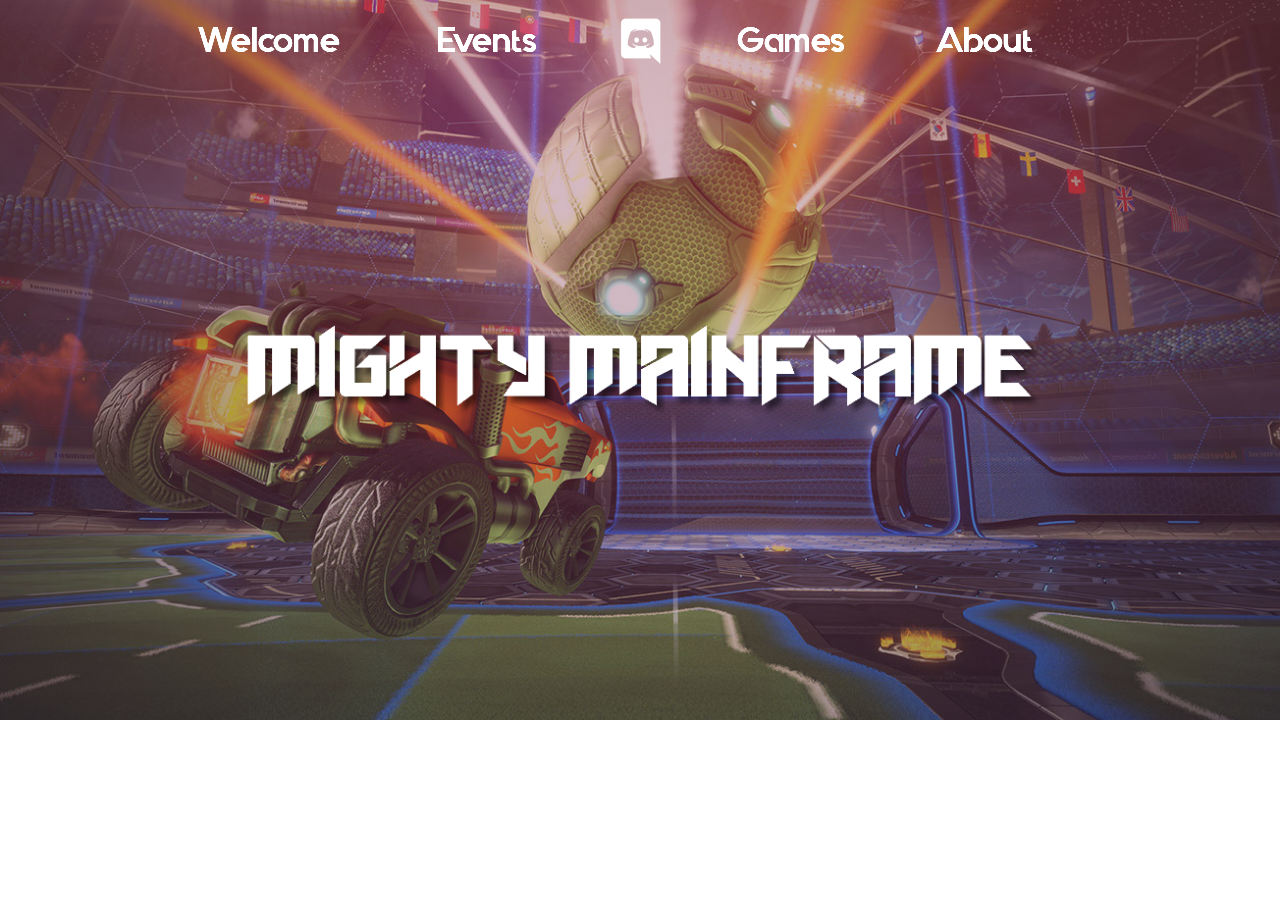
==== commit 032a2116: "BROKEN SITE FIX" ====
--- a/index.html
+++ b/index.html
@@ -18,17 +18,10 @@
   <title>Home</title>
   <!-- CSS -->
   <link rel="stylesheet" type="text/css" href="css/site_global.css?crc=3906561180"/>
-<<<<<<< HEAD
   <link rel="stylesheet" type="text/css" href="css/index.css?crc=3893698572" id="pagesheet"/>
   <!-- IE-only CSS -->
   <!--[if lt IE 9]>
   <link rel="stylesheet" type="text/css" href="css/nomq_index.css?crc=123308868" id="nomq_pagesheet"/>
-=======
-  <link rel="stylesheet" type="text/css" href="css/index.css?crc=3901091043" id="pagesheet"/>
-  <!-- IE-only CSS -->
-  <!--[if lt IE 9]>
-  <link rel="stylesheet" type="text/css" href="css/nomq_index.css?crc=4212501715" id="nomq_pagesheet"/>
->>>>>>> master
   <![endif]-->
    </head>
  <body>
@@ -41,37 +34,15 @@
     <div class="gradient grpelem shared_content" id="u1590" data-sizePolicy="fluidWidthHeight" data-pintopage="page_fixedCenter" data-content-guid="u1590_content"><!-- simple frame -->
      <div class="fluid_height_spacer"></div>
     </div>
-<<<<<<< HEAD
     <a class="nonblock nontext MuseLinkActive grpelem" id="u10094-4" href="index.html" data-sizePolicy="fixed" data-pintopage="page_fixedCenter"><!-- rasterized frame --><img class="temp_no_img_src" id="u10094-4_img" alt="Welcome" width="169" height="42" data-orig-src="images/u10094-4-a.png?crc=86680391" src="images/blank.gif?crc=4208392903"/></a>
     <a class="nonblock nontext grpelem shared_content" id="u10095" href="upcoming-events.html" data-sizePolicy="fixed" data-pintopage="page_fixedCenter" data-content-guid="u10095_content"><!-- state-based BG images --><img id="u10095_states" alt="Events" src="images/blank.gif?crc=4208392903"/></a>
     <a class="nonblock nontext grpelem shared_content" id="u10096" href="games.html" data-sizePolicy="fixed" data-pintopage="page_fixedCenter" data-content-guid="u10096_content"><!-- state-based BG images --><img id="u10096_states" alt="Games" src="images/blank.gif?crc=4208392903"/></a>
     <a class="nonblock nontext grpelem shared_content" id="u10097" href="about.html" data-sizePolicy="fixed" data-pintopage="page_fixedCenter" data-content-guid="u10097_content"><!-- state-based BG images --><img id="u10097_states" alt="About" src="images/blank.gif?crc=4208392903"/></a>
     <a class="nonblock nontext clip_frame grpelem" id="u10150" href="https://discord.gg/HkW8WAu" target="_blank" data-sizePolicy="fixed" data-pintopage="page_fixedCenter"><!-- image --><img class="block temp_no_img_src shared_content" id="u10150_img" data-orig-src="images/discord-logo-white.png?crc=219161000" alt="" title="Join our Discord server!" width="55" height="54" src="images/blank.gif?crc=4208392903" data-content-guid="u10150_img_content"/></a>
-=======
->>>>>>> master
     <img class="grpelem temp_no_img_src" id="u1744-4" alt="Mighty Mainframe" data-orig-src="images/u1744-4.png?crc=4085372585" data-image-width="1887" src="images/blank.gif?crc=4208392903"/><!-- rasterized frame -->
     <div class="verticalspacer" data-offset-top="1080" data-content-above-spacer="1080" data-content-below-spacer="0" data-sizePolicy="fixed" data-pintopage="page_fixedLeft"></div>
    </div>
-  </div>
-  <div class="breakpoint" id="bp_1304" data-min-width="936" data-max-width="1304"><!-- responsive breakpoint node -->
-   <div class="clearfix borderbox temp_no_id" data-orig-id="page"><!-- group -->
-    <div class="clip_frame grpelem temp_no_id" data-sizePolicy="fluidWidthHeight" data-pintopage="page_fixedCenter" data-orig-id="u419"><!-- image -->
-     <img class="block temp_no_id temp_no_img_src" data-orig-src="images/dark1304x734.jpg?crc=3962466142" alt="" data-heightwidthratio="0.5628834355828221" data-image-width="1304" data-image-height="734" data-orig-id="u419_img" src="images/blank.gif?crc=4208392903"/>
-    </div>
-    <span class="gradient grpelem placeholder" data-placeholder-for="u1590_content"><!-- placeholder node --></span>
-    <div class="clearfix grpelem shared_content" id="u9949" data-content-guid="u9949_content"><!-- column -->
-     <div class="colelem" id="u9951"><!-- simple frame --></div>
-     <div class="colelem" id="u9952"><!-- simple frame --></div>
-     <div class="colelem" id="u9950"><!-- simple frame --></div>
-    </div>
-    <ul class="AccordionWidget clearfix grpelem" id="accordionu9953" data-visibility="changed" style="visibility:hidden"><!-- vertical box -->
-     <li class="AccordionPanel clearfix colelem" id="u9954"><!-- vertical box --><div class="AccordionPanelTab clearfix colelem" id="u9960-3" data-muse-temp-textContainer-sizePolicy="true" data-muse-temp-textContainer-pinning="true"><!-- content --><p class="shared_content" data-content-guid="u9960-3_0_content">&nbsp;</p></div><div class="AccordionPanelContent disn clearfix colelem" id="u9955"><!-- column --><a class="nonblock nontext MuseLinkActive colelem" id="u9956-4" href="index.html" data-sizePolicy="fixed" data-pintopage="page_fluidx"><!-- rasterized frame --><img class="temp_no_img_src" id="u9956-4_img" alt="Welcome" width="179" height="42" data-orig-src="images/u9956-4-a.png?crc=523789979" src="images/blank.gif?crc=4208392903"/></a><a class="nonblock nontext colelem shared_content" id="u9957" href="upcoming-events.html" data-sizePolicy="fixed" data-pintopage="page_fluidx" data-content-guid="u9957_content"><!-- state-based BG images --><img id="u9957_states" alt="Events" src="images/blank.gif?crc=4208392903"/></a><a class="nonblock nontext colelem shared_content" id="u9959" href="games.html" data-sizePolicy="fixed" data-pintopage="page_fluidx" data-content-guid="u9959_content"><!-- state-based BG images --><img id="u9959_states" alt="Games" src="images/blank.gif?crc=4208392903"/></a><a class="nonblock nontext colelem shared_content" id="u9958" href="about.html" data-sizePolicy="fixed" data-pintopage="page_fluidx" data-content-guid="u9958_content"><!-- state-based BG images --><img id="u9958_states" alt="About" src="images/blank.gif?crc=4208392903"/></a></div></li>
-    </ul>
-    <img class="grpelem temp_no_id temp_no_img_src" alt="Mighty Mainframe" data-orig-src="images/u1744-42.png?crc=4085320734" data-image-width="1283" data-orig-id="u1744-4" src="images/blank.gif?crc=4208392903"/><!-- rasterized frame -->
-    <div class="verticalspacer" data-offset-top="734" data-content-above-spacer="733" data-content-below-spacer="0" data-sizePolicy="fixed" data-pintopage="page_fixedLeft"></div>
-   </div>
    <div class="preload_images">
-<<<<<<< HEAD
     <img class="preload temp_no_img_src" data-orig-src="images/u10095_states-r.png?crc=285219040" alt="" src="images/blank.gif?crc=4208392903"/>
     <img class="preload temp_no_img_src" data-orig-src="images/u10096_states-r.png?crc=442981313" alt="" src="images/blank.gif?crc=4208392903"/>
     <img class="preload temp_no_img_src" data-orig-src="images/u10097_states-r.png?crc=510980917" alt="" src="images/blank.gif?crc=4208392903"/>
@@ -108,43 +79,19 @@
     <span class="nonblock nontext grpelem placeholder" data-placeholder-for="u10096_content"><!-- placeholder node --></span>
     <span class="nonblock nontext grpelem placeholder" data-placeholder-for="u10097_content"><!-- placeholder node --></span>
     <a class="nonblock nontext clip_frame grpelem temp_no_id" href="https://discord.gg/HkW8WAu" target="_blank" data-sizePolicy="fixed" data-pintopage="page_fluidx" data-orig-id="u10150"><!-- image --><span class="block placeholder" data-placeholder-for="u10150_img_content"><!-- placeholder node --></span></a>
-=======
-    <img class="preload temp_no_img_src" data-orig-src="images/u9957_states-r.png?crc=508909047" alt="" src="images/blank.gif?crc=4208392903"/>
-    <img class="preload temp_no_img_src" data-orig-src="images/u9959_states-r.png?crc=138633935" alt="" src="images/blank.gif?crc=4208392903"/>
-    <img class="preload temp_no_img_src" data-orig-src="images/u9958_states-r.png?crc=436866312" alt="" src="images/blank.gif?crc=4208392903"/>
-   </div>
-  </div>
-  <div class="breakpoint" id="bp_935" data-min-width="481" data-max-width="935"><!-- responsive breakpoint node -->
-   <div class="clearfix borderbox temp_no_id" data-orig-id="page"><!-- group -->
-    <div class="clip_frame grpelem temp_no_id" data-sizePolicy="fluidWidthHeight" data-pintopage="page_fixedCenter" data-orig-id="u419"><!-- image -->
-     <img class="block temp_no_id temp_no_img_src" data-orig-src="images/dark935x526.jpg?crc=247244579" alt="" data-heightwidthratio="0.5625668449197861" data-image-width="935" data-image-height="526" data-orig-id="u419_img" src="images/blank.gif?crc=4208392903"/>
-    </div>
-    <span class="gradient grpelem placeholder" data-placeholder-for="u1590_content"><!-- placeholder node --></span>
-    <span class="clearfix grpelem placeholder" data-placeholder-for="u9949_content"><!-- placeholder node --></span>
-    <ul class="AccordionWidget clearfix grpelem temp_no_id" data-visibility="changed" style="visibility:hidden" data-orig-id="accordionu9953"><!-- vertical box -->
-     <li class="AccordionPanel clearfix colelem temp_no_id" data-orig-id="u9954"><!-- vertical box --><div class="AccordionPanelTab clearfix colelem temp_no_id" data-muse-temp-textContainer-sizePolicy="true" data-muse-temp-textContainer-pinning="true" data-orig-id="u9960-3"><!-- content --><span class="placeholder" data-placeholder-for="u9960-3_0_content"><!-- placeholder node --></span></div><div class="AccordionPanelContent disn clearfix colelem temp_no_id" data-orig-id="u9955"><!-- column --><a class="nonblock nontext MuseLinkActive colelem temp_no_id" href="index.html" data-sizePolicy="fixed" data-pintopage="page_fluidx" data-orig-id="u9956-4"><!-- rasterized frame --><img class="temp_no_id temp_no_img_src" alt="Welcome" width="179" height="42" data-orig-src="images/u9956-4-a2.png?crc=523789979" data-orig-id="u9956-4_img" src="images/blank.gif?crc=4208392903"/></a><span class="nonblock nontext colelem placeholder" data-placeholder-for="u9957_content"><!-- placeholder node --></span><span class="nonblock nontext colelem placeholder" data-placeholder-for="u9959_content"><!-- placeholder node --></span><span class="nonblock nontext colelem placeholder" data-placeholder-for="u9958_content"><!-- placeholder node --></span></div></li>
-    </ul>
->>>>>>> master
     <img class="grpelem temp_no_id temp_no_img_src" alt="Mighty Mainframe" data-orig-src="images/u1744-43.png?crc=3905244454" data-image-width="922" data-orig-id="u1744-4" src="images/blank.gif?crc=4208392903"/><!-- rasterized frame -->
     <div class="verticalspacer" data-offset-top="526" data-content-above-spacer="525" data-content-below-spacer="0" data-sizePolicy="fixed" data-pintopage="page_fixedLeft"></div>
    </div>
    <div class="preload_images">
-<<<<<<< HEAD
     <img class="preload temp_no_img_src" data-orig-src="images/u10095_states-r3.png?crc=285219040" alt="" src="images/blank.gif?crc=4208392903"/>
     <img class="preload temp_no_img_src" data-orig-src="images/u10096_states-r3.png?crc=442981313" alt="" src="images/blank.gif?crc=4208392903"/>
     <img class="preload temp_no_img_src" data-orig-src="images/u10097_states-r3.png?crc=510980917" alt="" src="images/blank.gif?crc=4208392903"/>
-=======
-    <img class="preload temp_no_img_src" data-orig-src="images/u9957_states-r2.png?crc=508909047" alt="" src="images/blank.gif?crc=4208392903"/>
-    <img class="preload temp_no_img_src" data-orig-src="images/u9959_states-r2.png?crc=138633935" alt="" src="images/blank.gif?crc=4208392903"/>
-    <img class="preload temp_no_img_src" data-orig-src="images/u9958_states-r2.png?crc=436866312" alt="" src="images/blank.gif?crc=4208392903"/>
->>>>>>> master
    </div>
   </div>
   <div class="breakpoint" id="bp_480" data-max-width="480"><!-- responsive breakpoint node -->
    <div class="clearfix borderbox temp_no_id" data-orig-id="page"><!-- group -->
     <div class="clip_frame grpelem temp_no_id" data-sizePolicy="fluidWidthHeight" data-pintopage="page_fixedCenter" data-orig-id="u419"><!-- image -->
      <img class="block temp_no_id temp_no_img_src" data-orig-src="images/dark480x270.jpg?crc=430449131" alt="" data-heightwidthratio="0.5625" data-image-width="480" data-image-height="270" data-orig-id="u419_img" src="images/blank.gif?crc=4208392903"/>
-<<<<<<< HEAD
     </div>
     <span class="gradient grpelem placeholder" data-placeholder-for="u1590_content"><!-- placeholder node --></span>
     <div class="clearfix grpelem" id="u9949"><!-- column -->
@@ -154,27 +101,14 @@
     </div>
     <ul class="AccordionWidget clearfix grpelem" id="accordionu9953" data-visibility="changed" style="visibility:hidden"><!-- vertical box -->
      <li class="AccordionPanel clearfix colelem" id="u9954"><!-- vertical box --><div class="AccordionPanelTab clearfix colelem" id="u9960-3" data-muse-temp-textContainer-sizePolicy="true" data-muse-temp-textContainer-pinning="true"><!-- content --><p>&nbsp;</p></div><div class="AccordionPanelContent disn clearfix colelem" id="u9955"><!-- column --><a class="nonblock nontext MuseLinkActive colelem" id="u9956-4" href="index.html" data-sizePolicy="fixed" data-pintopage="page_fluidx"><!-- rasterized frame --><img class="temp_no_img_src" id="u9956-4_img" alt="Welcome" width="179" height="42" data-orig-src="images/u9956-4-a.png?crc=523789979" src="images/blank.gif?crc=4208392903"/></a><a class="nonblock nontext colelem" id="u9957" href="upcoming-events.html" data-sizePolicy="fixed" data-pintopage="page_fluidx"><!-- state-based BG images --><img id="u9957_states" alt="Events" src="images/blank.gif?crc=4208392903"/></a><a class="nonblock nontext colelem" id="u9959" href="games.html" data-sizePolicy="fixed" data-pintopage="page_fluidx"><!-- state-based BG images --><img id="u9959_states" alt="Games" src="images/blank.gif?crc=4208392903"/></a><a class="nonblock nontext colelem" id="u9958" href="about.html" data-sizePolicy="fixed" data-pintopage="page_fluidx"><!-- state-based BG images --><img id="u9958_states" alt="About" src="images/blank.gif?crc=4208392903"/></a></div></li>
-=======
-    </div>
-    <span class="gradient grpelem placeholder" data-placeholder-for="u1590_content"><!-- placeholder node --></span>
-    <span class="clearfix grpelem placeholder" data-placeholder-for="u9949_content"><!-- placeholder node --></span>
-    <ul class="AccordionWidget clearfix grpelem temp_no_id" data-visibility="changed" style="visibility:hidden" data-orig-id="accordionu9953"><!-- vertical box -->
-     <li class="AccordionPanel clearfix colelem temp_no_id" data-orig-id="u9954"><!-- vertical box --><div class="AccordionPanelTab clearfix colelem temp_no_id" data-muse-temp-textContainer-sizePolicy="true" data-muse-temp-textContainer-pinning="true" data-orig-id="u9960-3"><!-- content --><span class="placeholder" data-placeholder-for="u9960-3_0_content"><!-- placeholder node --></span></div><div class="AccordionPanelContent disn clearfix colelem temp_no_id" data-orig-id="u9955"><!-- column --><a class="nonblock nontext MuseLinkActive colelem temp_no_id" href="index.html" data-sizePolicy="fixed" data-pintopage="page_fluidx" data-orig-id="u9956-4"><!-- rasterized frame --><img class="temp_no_id temp_no_img_src" alt="Welcome" width="179" height="42" data-orig-src="images/u9956-4-a3.png?crc=523789979" data-orig-id="u9956-4_img" src="images/blank.gif?crc=4208392903"/></a><span class="nonblock nontext colelem placeholder" data-placeholder-for="u9957_content"><!-- placeholder node --></span><span class="nonblock nontext colelem placeholder" data-placeholder-for="u9959_content"><!-- placeholder node --></span><span class="nonblock nontext colelem placeholder" data-placeholder-for="u9958_content"><!-- placeholder node --></span></div></li>
->>>>>>> master
     </ul>
     <img class="grpelem temp_no_id temp_no_img_src" alt="Mighty Mainframe" data-orig-src="images/u1744-44.png?crc=289675335" data-image-width="476" data-orig-id="u1744-4" src="images/blank.gif?crc=4208392903"/><!-- rasterized frame -->
     <div class="verticalspacer" data-offset-top="270" data-content-above-spacer="270" data-content-below-spacer="229" data-sizePolicy="fixed" data-pintopage="page_fixedLeft"></div>
    </div>
    <div class="preload_images">
-<<<<<<< HEAD
     <img class="preload temp_no_img_src" data-orig-src="images/u9957_states-r.png?crc=508909047" alt="" src="images/blank.gif?crc=4208392903"/>
     <img class="preload temp_no_img_src" data-orig-src="images/u9959_states-r.png?crc=138633935" alt="" src="images/blank.gif?crc=4208392903"/>
     <img class="preload temp_no_img_src" data-orig-src="images/u9958_states-r.png?crc=436866312" alt="" src="images/blank.gif?crc=4208392903"/>
-=======
-    <img class="preload temp_no_img_src" data-orig-src="images/u9957_states-r3.png?crc=508909047" alt="" src="images/blank.gif?crc=4208392903"/>
-    <img class="preload temp_no_img_src" data-orig-src="images/u9959_states-r3.png?crc=138633935" alt="" src="images/blank.gif?crc=4208392903"/>
-    <img class="preload temp_no_img_src" data-orig-src="images/u9958_states-r3.png?crc=436866312" alt="" src="images/blank.gif?crc=4208392903"/>
->>>>>>> master
    </div>
   </div>
   <!-- Other scripts -->
@@ -193,11 +127,7 @@
 Muse.Utils.transformMarkupToFixBrowserProblemsPreInit();/* body */
 Muse.Utils.prepHyperlinks(true);/* body */
 Muse.Utils.makeButtonsVisibleAfterSettingMinWidth();/* body */
-<<<<<<< HEAD
 Muse.Utils.initWidget('#accordionu9953', ['#bp_480'], function(elem) { return new WebPro.Widget.Accordion(elem, {canCloseAll:true,defaultIndex:-1}); });/* #accordionu9953 */
-=======
-Muse.Utils.initWidget('#accordionu9953', ['#bp_1304', '#bp_935', '#bp_480'], function(elem) { return new WebPro.Widget.Accordion(elem, {canCloseAll:true,defaultIndex:-1}); });/* #accordionu9953 */
->>>>>>> master
 Muse.Utils.fullPage('#page');/* 100% height page */
 $( '.breakpoint' ).registerBreakpoint();/* Register breakpoints */
 Muse.Utils.transformMarkupToFixBrowserProblems();/* body */
--- a/css/index.css
+++ b/css/index.css
@@ -1,5 +1 @@
-<<<<<<< HEAD
-.version.index{color:#0000E8;background-color:#15200C;}#page{background-color:transparent;background-image:none;z-index:1;margin-right:auto;margin-left:auto;width:100%;border-color:#000000;border-width:0px;min-height:500px;}#u419{background-color:transparent;left:0px;z-index:2;position:relative;margin-right:-10000px;margin-left:0%;width:100%;}#u419_img{width:100%;}#u1590{left:0px;z-index:4;position:relative;margin-right:-10000px;margin-left:0%;width:100%;filter:progid:DXImageTransform.Microsoft.gradient(startColorstr=#60A75265, endColorstr=#6357385C, GradientType=0);-ms-filter:"progid:DXImageTransform.Microsoft.gradient(startColorstr='#60A75265', endColorstr='#6357385C', GradientType=0)";}#u1744-4{vertical-align:top;display:block;position:relative;margin-right:-10000px;}.html{background-color:#FFFFFF;}body{position:relative;}@media (min-width: 1305px), print{#muse_css_mq{background-color:#FFFFFF;}#bp_infinity.active{display:block;}#page{max-width:1920px;}#u1590{background:-webkit-gradient(linear, center top, center bottom, from(rgba(167,82,101,0.38)),color-stop(100%, rgba(87,56,92,0.39)));background:-webkit-linear-gradient(top,rgba(167,82,101,0.38) ,rgba(87,56,92,0.39) 100%);background:linear-gradient(to bottom,rgba(167,82,101,0.38) ,rgba(87,56,92,0.39) 100%);}#u1590 .fluid_height_spacer{padding-bottom:56.25%;}#u10094-4{z-index:5;position:relative;margin-right:-10000px;width:169px;margin-top:20px;margin-left:50%;left:-456px;}#u10094-4_img{display:block;vertical-align:top;}#u10095{z-index:10;width:130px;vertical-align:top;position:relative;margin-right:-10000px;margin-top:20px;margin-left:50%;left:-218px;}#u10095_states{float:left;width:130px;height:42px;background:transparent url("../images/u10095_states.png?crc=4023739077") no-repeat 0px 0px;}#u10095:hover #u10095_states{background:transparent url("../images/u10095_states-r.png?crc=285219040") no-repeat 0px 0px;}#u10096{z-index:13;width:127px;vertical-align:top;position:relative;margin-right:-10000px;margin-top:20px;margin-left:50%;left:87px;}#u10096_states{float:left;width:127px;height:42px;background:transparent url("../images/u10096_states.png?crc=3805657119") no-repeat 0px 0px;}#u10096:hover #u10096_states{background:transparent url("../images/u10096_states-r.png?crc=442981313") no-repeat 0px 0px;}#u10097{z-index:16;width:117px;vertical-align:top;position:relative;margin-right:-10000px;margin-top:20px;margin-left:50%;left:286px;}#u10097_states{float:left;width:117px;height:42px;background:transparent url("../images/u10097_states.png?crc=472045099") no-repeat 0px 0px;}#u10097:hover #u10097_states{background:transparent url("../images/u10097_states-r.png?crc=510980917") no-repeat 0px 0px;}#u10150{z-index:18;width:55px;background-color:transparent;position:relative;margin-right:-10000px;margin-top:14px;margin-left:50%;left:-28px;}#u1744-4{z-index:20;margin-top:325px;width:98.29%;margin-left:0.86%;left:3px;}.css_verticalspacer .verticalspacer{height:calc(100vh - 1080px);}}@media (min-width: 936px) and (max-width: 1304px){#muse_css_mq{background-color:#000518;}#bp_1304.active{display:block;}#page{max-width:1304px;}#u1590{background:-webkit-gradient(linear, center top, center bottom, from(rgba(167,82,101,0.38)),color-stop(100%, rgba(87,56,92,0.39)));background:-webkit-linear-gradient(top,rgba(167,82,101,0.38) ,rgba(87,56,92,0.39) 100%);background:linear-gradient(to bottom,rgba(167,82,101,0.38) ,rgba(87,56,92,0.39) 100%);}#u1590 .fluid_height_spacer{padding-bottom:56.28834355828221%;}#u10094-4{z-index:5;position:relative;margin-right:-10000px;width:169px;margin-top:20px;margin-left:50%;left:-456px;}#u10094-4_img{display:block;vertical-align:top;}#u10095{z-index:10;width:130px;vertical-align:top;position:relative;margin-right:-10000px;margin-top:20px;margin-left:50%;left:-218px;}#u10095_states{float:left;width:130px;height:42px;background:transparent url("../images/u10095_states2.png?crc=4023739077") no-repeat 0px 0px;}#u10095:hover #u10095_states{background:transparent url("../images/u10095_states-r2.png?crc=285219040") no-repeat 0px 0px;}#u10096{z-index:13;width:127px;vertical-align:top;position:relative;margin-right:-10000px;margin-top:20px;margin-left:50%;left:87px;}#u10096_states{float:left;width:127px;height:42px;background:transparent url("../images/u10096_states2.png?crc=3805657119") no-repeat 0px 0px;}#u10096:hover #u10096_states{background:transparent url("../images/u10096_states-r2.png?crc=442981313") no-repeat 0px 0px;}#u10097{z-index:16;width:117px;vertical-align:top;position:relative;margin-right:-10000px;margin-top:20px;margin-left:50%;left:286px;}#u10097_states{float:left;width:117px;height:42px;background:transparent url("../images/u10097_states2.png?crc=472045099") no-repeat 0px 0px;}#u10097:hover #u10097_states{background:transparent url("../images/u10097_states-r2.png?crc=510980917") no-repeat 0px 0px;}#u10150{z-index:18;width:55px;background-color:transparent;position:relative;margin-right:-10000px;margin-top:14px;left:47.86%;}#u1744-4{z-index:20;margin-top:313px;width:98.39%;margin-left:0.81%;left:2px;}.css_verticalspacer .verticalspacer{height:calc(100vh - 733px);}body{overflow-x:hidden;}}@media (min-width: 481px) and (max-width: 935px){#muse_css_mq{background-color:#0003a7;}#bp_935.active{display:block;}#page{max-width:935px;}#u1590{background:-webkit-gradient(linear, center top, center bottom, from(rgba(167,82,101,0.38)),color-stop(100%, rgba(87,56,92,0.39)));background:-webkit-linear-gradient(top,rgba(167,82,101,0.38) ,rgba(87,56,92,0.39) 100%);background:linear-gradient(to bottom,rgba(167,82,101,0.38) ,rgba(87,56,92,0.39) 100%);}#u1590 .fluid_height_spacer{padding-bottom:56.25668449197862%;}#u10094-4{z-index:5;position:relative;margin-right:-10000px;width:169px;margin-top:20px;margin-left:50%;left:-457px;}#u10094-4_img{display:block;vertical-align:top;}#u10095{z-index:10;width:130px;vertical-align:top;position:relative;margin-right:-10000px;margin-top:20px;margin-left:50%;left:-219px;}#u10095_states{float:left;width:130px;height:42px;background:transparent url("../images/u10095_states3.png?crc=4023739077") no-repeat 0px 0px;}#u10095:hover #u10095_states{background:transparent url("../images/u10095_states-r3.png?crc=285219040") no-repeat 0px 0px;}#u10096{z-index:13;width:127px;vertical-align:top;position:relative;margin-right:-10000px;margin-top:20px;margin-left:50%;left:88px;}#u10096_states{float:left;width:127px;height:42px;background:transparent url("../images/u10096_states3.png?crc=3805657119") no-repeat 0px 0px;}#u10096:hover #u10096_states{background:transparent url("../images/u10096_states-r3.png?crc=442981313") no-repeat 0px 0px;}#u10097{z-index:16;width:117px;vertical-align:top;position:relative;margin-right:-10000px;margin-top:20px;margin-left:50%;left:287px;}#u10097_states{float:left;width:117px;height:42px;background:transparent url("../images/u10097_states3.png?crc=472045099") no-repeat 0px 0px;}#u10097:hover #u10097_states{background:transparent url("../images/u10097_states-r3.png?crc=510980917") no-repeat 0px 0px;}#u10150{z-index:18;width:55px;background-color:transparent;position:relative;margin-right:-10000px;margin-top:14px;left:47.06%;}#u1744-4{z-index:20;margin-top:213px;width:98.61%;margin-left:0.7%;left:2px;}.css_verticalspacer .verticalspacer{height:calc(100vh - 525px);}body{overflow-x:hidden;}}@media (max-width: 480px){#muse_css_mq{background-color:#0001e0;}#bp_480.active{display:block;}#page{max-width:480px;}#u1590{background:-webkit-gradient(linear, center top, center bottom, from(rgba(167,82,101,0.38)),color-stop(100%, rgba(87,56,92,0.39)));background:-webkit-linear-gradient(top,rgba(167,82,101,0.38) ,rgba(87,56,92,0.39) 100%);background:linear-gradient(to bottom,rgba(167,82,101,0.38) ,rgba(87,56,92,0.39) 100%);}#u1590 .fluid_height_spacer{padding-bottom:56.25%;}#u9949{z-index:5;border-width:0px;border-color:transparent;background-color:transparent;padding-bottom:0px;position:relative;margin-right:-10000px;margin-top:20px;width:14.8%;left:5.21%;}#u9951{z-index:6;height:11px;background-color:#FFFFFF;position:relative;width:100%;}#u9952{z-index:7;height:11px;background-color:#FFFFFF;margin-top:6px;position:relative;width:100%;}#u9950{z-index:8;height:11px;background-color:#FFFFFF;margin-top:6px;position:relative;width:100%;}#accordionu9953{z-index:9;border-width:0px;background-color:transparent;position:relative;margin-right:-10000px;margin-top:20px;width:91.67%;left:4.17%;}#u9954{z-index:10;border-width:0px;background-color:transparent;position:relative;width:100%;}#u9960-3{z-index:11;min-height:45px;border-width:0px;background-color:transparent;text-align:left;position:relative;width:100%;}#u9960-3.AccordionPanelTabOpen{padding-top:0px;padding-bottom:0px;min-height:45px;width:100%;margin:0px 0px 0px 0%;}#u9955{z-index:14;border-width:0px;background-color:transparent;position:relative;width:100%;}#u9956-4{z-index:15;position:relative;margin-left:29.55%;}#u9956-4_img{display:block;vertical-align:top;}#u9957{z-index:20;width:179px;vertical-align:top;margin-top:11px;position:relative;margin-left:29.55%;}#u9957_states{float:left;width:179px;height:42px;background:transparent url("../images/u9957_states.png?crc=298668432") no-repeat 0px 0px;}#u9957:hover #u9957_states{background:transparent url("../images/u9957_states-r.png?crc=508909047") no-repeat 0px 0px;}#u9959{z-index:23;width:179px;vertical-align:top;margin-top:10px;position:relative;margin-left:29.55%;}#u9959_states{float:left;width:179px;height:42px;background:transparent url("../images/u9959_states.png?crc=117695760") no-repeat 0px 0px;}#u9959:hover #u9959_states{background:transparent url("../images/u9959_states-r.png?crc=138633935") no-repeat 0px 0px;}#u9958{z-index:26;width:179px;vertical-align:top;margin-top:10px;position:relative;margin-left:29.55%;}#u9958_states{float:left;width:179px;height:42px;background:transparent url("../images/u9958_states.png?crc=3858678718") no-repeat 0px 0px;}#u9958:hover #u9958_states{background:transparent url("../images/u9958_states-r.png?crc=436866312") no-repeat 0px 0px;}.AccordionPanelTab{cursor:pointer;}#u1744-4{z-index:28;margin-top:99px;width:99.17%;margin-left:0.42%;left:3px;}.css_verticalspacer .verticalspacer{height:calc(100vh - 499px);}body{overflow-x:hidden;min-width:200px;}}
-=======
-.version.index{color:#0000E8;background-color:#85ECE3;}#page{background-color:transparent;background-image:none;z-index:1;margin-right:auto;margin-left:auto;width:100%;border-color:#000000;border-width:0px;min-height:500px;}#u419{background-color:transparent;left:0px;z-index:2;position:relative;margin-right:-10000px;margin-left:0%;width:100%;}#u419_img{width:100%;}#u1590{left:0px;z-index:4;position:relative;margin-right:-10000px;margin-left:0%;width:100%;filter:progid:DXImageTransform.Microsoft.gradient(startColorstr=#60A75265, endColorstr=#6357385C, GradientType=0);-ms-filter:"progid:DXImageTransform.Microsoft.gradient(startColorstr='#60A75265', endColorstr='#6357385C', GradientType=0)";}#u1744-4{vertical-align:top;display:block;position:relative;margin-right:-10000px;}.html{background-color:#FFFFFF;}body{position:relative;}@media (min-width: 1305px), print{#muse_css_mq{background-color:#FFFFFF;}#bp_infinity.active{display:block;}#page{max-width:1920px;}#u1590{background:-webkit-gradient(linear, center top, center bottom, from(rgba(167,82,101,0.38)),color-stop(100%, rgba(87,56,92,0.39)));background:-webkit-linear-gradient(top,rgba(167,82,101,0.38) ,rgba(87,56,92,0.39) 100%);background:linear-gradient(to bottom,rgba(167,82,101,0.38) ,rgba(87,56,92,0.39) 100%);}#u1590 .fluid_height_spacer{padding-bottom:56.25%;}#u1744-4{z-index:5;margin-top:325px;width:98.29%;margin-left:0.86%;left:3px;}.css_verticalspacer .verticalspacer{height:calc(100vh - 1080px);}}@media (min-width: 936px) and (max-width: 1304px){#muse_css_mq{background-color:#000518;}#bp_1304.active{display:block;}#page{max-width:1304px;}#u1590{background:-webkit-gradient(linear, center top, center bottom, from(rgba(167,82,101,0.38)),color-stop(100%, rgba(87,56,92,0.39)));background:-webkit-linear-gradient(top,rgba(167,82,101,0.38) ,rgba(87,56,92,0.39) 100%);background:linear-gradient(to bottom,rgba(167,82,101,0.38) ,rgba(87,56,92,0.39) 100%);}#u1590 .fluid_height_spacer{padding-bottom:56.28834355828221%;}#u9949{z-index:5;border-width:0px;border-color:transparent;background-color:transparent;padding-bottom:0px;position:relative;margin-right:-10000px;margin-top:20px;width:14.81%;left:5.22%;}#u9951{z-index:6;height:11px;background-color:#FFFFFF;position:relative;width:100%;}#u9952{z-index:7;height:11px;background-color:#FFFFFF;margin-top:6px;position:relative;width:100%;}#u9950{z-index:8;height:11px;background-color:#FFFFFF;margin-top:6px;position:relative;width:100%;}#accordionu9953{z-index:9;border-width:0px;background-color:transparent;position:relative;margin-right:-10000px;margin-top:20px;width:91.65%;left:4.15%;}#u9954{z-index:10;border-width:0px;background-color:transparent;position:relative;width:100%;}#u9960-3{z-index:11;min-height:45px;border-width:0px;background-color:transparent;text-align:left;position:relative;width:100%;}#u9960-3.AccordionPanelTabOpen{padding-top:0px;padding-bottom:0px;min-height:45px;width:100%;margin:0px 0px 0px 0%;}#u9955{z-index:14;border-width:0px;background-color:transparent;position:relative;width:100%;}#u9956-4{z-index:15;position:relative;margin-left:29.63%;}#u9956-4_img{display:block;vertical-align:top;}#u9957{z-index:20;width:179px;vertical-align:top;margin-top:11px;position:relative;margin-left:29.63%;}#u9957_states{float:left;width:179px;height:42px;background:transparent url("../images/u9957_states.png?crc=298668432") no-repeat 0px 0px;}#u9957:hover #u9957_states{background:transparent url("../images/u9957_states-r.png?crc=508909047") no-repeat 0px 0px;}#u9959{z-index:23;width:179px;vertical-align:top;margin-top:10px;position:relative;margin-left:29.63%;}#u9959_states{float:left;width:179px;height:42px;background:transparent url("../images/u9959_states.png?crc=117695760") no-repeat 0px 0px;}#u9959:hover #u9959_states{background:transparent url("../images/u9959_states-r.png?crc=138633935") no-repeat 0px 0px;}#u9958{z-index:26;width:179px;vertical-align:top;margin-top:10px;position:relative;margin-left:29.63%;}#u9958_states{float:left;width:179px;height:42px;background:transparent url("../images/u9958_states.png?crc=3858678718") no-repeat 0px 0px;}#u9958:hover #u9958_states{background:transparent url("../images/u9958_states-r.png?crc=436866312") no-repeat 0px 0px;}.AccordionPanelTab{cursor:pointer;}#u1744-4{z-index:28;margin-top:313px;width:98.39%;margin-left:0.81%;left:2px;}.css_verticalspacer .verticalspacer{height:calc(100vh - 733px);}body{overflow-x:hidden;}}@media (min-width: 481px) and (max-width: 935px){#muse_css_mq{background-color:#0003a7;}#bp_935.active{display:block;}#page{max-width:935px;}#u1590{background:-webkit-gradient(linear, center top, center bottom, from(rgba(167,82,101,0.38)),color-stop(100%, rgba(87,56,92,0.39)));background:-webkit-linear-gradient(top,rgba(167,82,101,0.38) ,rgba(87,56,92,0.39) 100%);background:linear-gradient(to bottom,rgba(167,82,101,0.38) ,rgba(87,56,92,0.39) 100%);}#u1590 .fluid_height_spacer{padding-bottom:56.25668449197862%;}#u9949{z-index:5;border-width:0px;border-color:transparent;background-color:transparent;padding-bottom:0px;position:relative;margin-right:-10000px;margin-top:20px;width:14.87%;left:5.25%;}#u9951{z-index:6;height:11px;background-color:#FFFFFF;position:relative;width:100%;}#u9952{z-index:7;height:11px;background-color:#FFFFFF;margin-top:6px;position:relative;width:100%;}#u9950{z-index:8;height:11px;background-color:#FFFFFF;margin-top:6px;position:relative;width:100%;}#accordionu9953{z-index:9;border-width:0px;background-color:transparent;position:relative;margin-right:-10000px;margin-top:20px;width:91.66%;left:4.18%;}#u9954{z-index:10;border-width:0px;background-color:transparent;position:relative;width:100%;}#u9960-3{z-index:11;min-height:45px;border-width:0px;background-color:transparent;text-align:left;position:relative;width:100%;}#u9960-3.AccordionPanelTabOpen{padding-top:0px;padding-bottom:0px;min-height:45px;width:100%;margin:0px 0px 0px 0%;}#u9955{z-index:14;border-width:0px;background-color:transparent;position:relative;width:100%;}#u9956-4{z-index:15;position:relative;margin-left:29.64%;}#u9956-4_img{display:block;vertical-align:top;}#u9957{z-index:20;width:179px;vertical-align:top;margin-top:11px;position:relative;margin-left:29.64%;}#u9957_states{float:left;width:179px;height:42px;background:transparent url("../images/u9957_states2.png?crc=298668432") no-repeat 0px 0px;}#u9957:hover #u9957_states{background:transparent url("../images/u9957_states-r2.png?crc=508909047") no-repeat 0px 0px;}#u9959{z-index:23;width:179px;vertical-align:top;margin-top:10px;position:relative;margin-left:29.64%;}#u9959_states{float:left;width:179px;height:42px;background:transparent url("../images/u9959_states2.png?crc=117695760") no-repeat 0px 0px;}#u9959:hover #u9959_states{background:transparent url("../images/u9959_states-r2.png?crc=138633935") no-repeat 0px 0px;}#u9958{z-index:26;width:179px;vertical-align:top;margin-top:10px;position:relative;margin-left:29.53%;}#u9958_states{float:left;width:179px;height:42px;background:transparent url("../images/u9958_states2.png?crc=3858678718") no-repeat 0px 0px;}#u9958:hover #u9958_states{background:transparent url("../images/u9958_states-r2.png?crc=436866312") no-repeat 0px 0px;}.AccordionPanelTab{cursor:pointer;}#u1744-4{z-index:28;margin-top:213px;width:98.61%;margin-left:0.7%;left:2px;}.css_verticalspacer .verticalspacer{height:calc(100vh - 525px);}body{overflow-x:hidden;}}@media (max-width: 480px){#muse_css_mq{background-color:#0001e0;}#bp_480.active{display:block;}#page{max-width:480px;}#u1590{background:-webkit-gradient(linear, center top, center bottom, from(rgba(167,82,101,0.38)),color-stop(100%, rgba(87,56,92,0.39)));background:-webkit-linear-gradient(top,rgba(167,82,101,0.38) ,rgba(87,56,92,0.39) 100%);background:linear-gradient(to bottom,rgba(167,82,101,0.38) ,rgba(87,56,92,0.39) 100%);}#u1590 .fluid_height_spacer{padding-bottom:56.25%;}#u9949{z-index:5;border-width:0px;border-color:transparent;background-color:transparent;padding-bottom:0px;position:relative;margin-right:-10000px;margin-top:20px;width:14.8%;left:5.21%;}#u9951{z-index:6;height:11px;background-color:#FFFFFF;position:relative;width:100%;}#u9952{z-index:7;height:11px;background-color:#FFFFFF;margin-top:6px;position:relative;width:100%;}#u9950{z-index:8;height:11px;background-color:#FFFFFF;margin-top:6px;position:relative;width:100%;}#accordionu9953{z-index:9;border-width:0px;background-color:transparent;position:relative;margin-right:-10000px;margin-top:20px;width:91.67%;left:4.17%;}#u9954{z-index:10;border-width:0px;background-color:transparent;position:relative;width:100%;}#u9960-3{z-index:11;min-height:45px;border-width:0px;background-color:transparent;text-align:left;position:relative;width:100%;}#u9960-3.AccordionPanelTabOpen{padding-top:0px;padding-bottom:0px;min-height:45px;width:100%;margin:0px 0px 0px 0%;}#u9955{z-index:14;border-width:0px;background-color:transparent;position:relative;width:100%;}#u9956-4{z-index:15;position:relative;margin-left:29.55%;}#u9956-4_img{display:block;vertical-align:top;}#u9957{z-index:20;width:179px;vertical-align:top;margin-top:11px;position:relative;margin-left:29.55%;}#u9957_states{float:left;width:179px;height:42px;background:transparent url("../images/u9957_states3.png?crc=298668432") no-repeat 0px 0px;}#u9957:hover #u9957_states{background:transparent url("../images/u9957_states-r3.png?crc=508909047") no-repeat 0px 0px;}#u9959{z-index:23;width:179px;vertical-align:top;margin-top:10px;position:relative;margin-left:29.55%;}#u9959_states{float:left;width:179px;height:42px;background:transparent url("../images/u9959_states3.png?crc=117695760") no-repeat 0px 0px;}#u9959:hover #u9959_states{background:transparent url("../images/u9959_states-r3.png?crc=138633935") no-repeat 0px 0px;}#u9958{z-index:26;width:179px;vertical-align:top;margin-top:10px;position:relative;margin-left:29.55%;}#u9958_states{float:left;width:179px;height:42px;background:transparent url("../images/u9958_states3.png?crc=3858678718") no-repeat 0px 0px;}#u9958:hover #u9958_states{background:transparent url("../images/u9958_states-r3.png?crc=436866312") no-repeat 0px 0px;}.AccordionPanelTab{cursor:pointer;}#u1744-4{z-index:28;margin-top:99px;width:99.17%;margin-left:0.42%;left:3px;}.css_verticalspacer .verticalspacer{height:calc(100vh - 499px);}body{overflow-x:hidden;min-width:200px;}}
->>>>>>> master
+.version.index{color:#0000E8;background-color:#15200C;}#page{background-color:transparent;background-image:none;z-index:1;margin-right:auto;margin-left:auto;width:100%;border-color:#000000;border-width:0px;min-height:500px;}#u419{background-color:transparent;left:0px;z-index:2;position:relative;margin-right:-10000px;margin-left:0%;width:100%;}#u419_img{width:100%;}#u1590{left:0px;z-index:4;position:relative;margin-right:-10000px;margin-left:0%;width:100%;filter:progid:DXImageTransform.Microsoft.gradient(startColorstr=#60A75265, endColorstr=#6357385C, GradientType=0);-ms-filter:"progid:DXImageTransform.Microsoft.gradient(startColorstr='#60A75265', endColorstr='#6357385C', GradientType=0)";}#u1744-4{vertical-align:top;display:block;position:relative;margin-right:-10000px;}.html{background-color:#FFFFFF;}body{position:relative;}@media (min-width: 1305px), print{#muse_css_mq{background-color:#FFFFFF;}#bp_infinity.active{display:block;}#page{max-width:1920px;}#u1590{background:-webkit-gradient(linear, center top, center bottom, from(rgba(167,82,101,0.38)),color-stop(100%, rgba(87,56,92,0.39)));background:-webkit-linear-gradient(top,rgba(167,82,101,0.38) ,rgba(87,56,92,0.39) 100%);background:linear-gradient(to bottom,rgba(167,82,101,0.38) ,rgba(87,56,92,0.39) 100%);}#u1590 .fluid_height_spacer{padding-bottom:56.25%;}#u10094-4{z-index:5;position:relative;margin-right:-10000px;width:169px;margin-top:20px;margin-left:50%;left:-456px;}#u10094-4_img{display:block;vertical-align:top;}#u10095{z-index:10;width:130px;vertical-align:top;position:relative;margin-right:-10000px;margin-top:20px;margin-left:50%;left:-218px;}#u10095_states{float:left;width:130px;height:42px;background:transparent url("../images/u10095_states.png?crc=4023739077") no-repeat 0px 0px;}#u10095:hover #u10095_states{background:transparent url("../images/u10095_states-r.png?crc=285219040") no-repeat 0px 0px;}#u10096{z-index:13;width:127px;vertical-align:top;position:relative;margin-right:-10000px;margin-top:20px;margin-left:50%;left:87px;}#u10096_states{float:left;width:127px;height:42px;background:transparent url("../images/u10096_states.png?crc=3805657119") no-repeat 0px 0px;}#u10096:hover #u10096_states{background:transparent url("../images/u10096_states-r.png?crc=442981313") no-repeat 0px 0px;}#u10097{z-index:16;width:117px;vertical-align:top;position:relative;margin-right:-10000px;margin-top:20px;margin-left:50%;left:286px;}#u10097_states{float:left;width:117px;height:42px;background:transparent url("../images/u10097_states.png?crc=472045099") no-repeat 0px 0px;}#u10097:hover #u10097_states{background:transparent url("../images/u10097_states-r.png?crc=510980917") no-repeat 0px 0px;}#u10150{z-index:18;width:55px;background-color:transparent;position:relative;margin-right:-10000px;margin-top:14px;margin-left:50%;left:-28px;}#u1744-4{z-index:20;margin-top:325px;width:98.29%;margin-left:0.86%;left:3px;}.css_verticalspacer .verticalspacer{height:calc(100vh - 1080px);}}@media (min-width: 936px) and (max-width: 1304px){#muse_css_mq{background-color:#000518;}#bp_1304.active{display:block;}#page{max-width:1304px;}#u1590{background:-webkit-gradient(linear, center top, center bottom, from(rgba(167,82,101,0.38)),color-stop(100%, rgba(87,56,92,0.39)));background:-webkit-linear-gradient(top,rgba(167,82,101,0.38) ,rgba(87,56,92,0.39) 100%);background:linear-gradient(to bottom,rgba(167,82,101,0.38) ,rgba(87,56,92,0.39) 100%);}#u1590 .fluid_height_spacer{padding-bottom:56.28834355828221%;}#u10094-4{z-index:5;position:relative;margin-right:-10000px;width:169px;margin-top:20px;margin-left:50%;left:-456px;}#u10094-4_img{display:block;vertical-align:top;}#u10095{z-index:10;width:130px;vertical-align:top;position:relative;margin-right:-10000px;margin-top:20px;margin-left:50%;left:-218px;}#u10095_states{float:left;width:130px;height:42px;background:transparent url("../images/u10095_states2.png?crc=4023739077") no-repeat 0px 0px;}#u10095:hover #u10095_states{background:transparent url("../images/u10095_states-r2.png?crc=285219040") no-repeat 0px 0px;}#u10096{z-index:13;width:127px;vertical-align:top;position:relative;margin-right:-10000px;margin-top:20px;margin-left:50%;left:87px;}#u10096_states{float:left;width:127px;height:42px;background:transparent url("../images/u10096_states2.png?crc=3805657119") no-repeat 0px 0px;}#u10096:hover #u10096_states{background:transparent url("../images/u10096_states-r2.png?crc=442981313") no-repeat 0px 0px;}#u10097{z-index:16;width:117px;vertical-align:top;position:relative;margin-right:-10000px;margin-top:20px;margin-left:50%;left:286px;}#u10097_states{float:left;width:117px;height:42px;background:transparent url("../images/u10097_states2.png?crc=472045099") no-repeat 0px 0px;}#u10097:hover #u10097_states{background:transparent url("../images/u10097_states-r2.png?crc=510980917") no-repeat 0px 0px;}#u10150{z-index:18;width:55px;background-color:transparent;position:relative;margin-right:-10000px;margin-top:14px;left:47.86%;}#u1744-4{z-index:20;margin-top:313px;width:98.39%;margin-left:0.81%;left:2px;}.css_verticalspacer .verticalspacer{height:calc(100vh - 733px);}body{overflow-x:hidden;}}@media (min-width: 481px) and (max-width: 935px){#muse_css_mq{background-color:#0003a7;}#bp_935.active{display:block;}#page{max-width:935px;}#u1590{background:-webkit-gradient(linear, center top, center bottom, from(rgba(167,82,101,0.38)),color-stop(100%, rgba(87,56,92,0.39)));background:-webkit-linear-gradient(top,rgba(167,82,101,0.38) ,rgba(87,56,92,0.39) 100%);background:linear-gradient(to bottom,rgba(167,82,101,0.38) ,rgba(87,56,92,0.39) 100%);}#u1590 .fluid_height_spacer{padding-bottom:56.25668449197862%;}#u10094-4{z-index:5;position:relative;margin-right:-10000px;width:169px;margin-top:20px;margin-left:50%;left:-457px;}#u10094-4_img{display:block;vertical-align:top;}#u10095{z-index:10;width:130px;vertical-align:top;position:relative;margin-right:-10000px;margin-top:20px;margin-left:50%;left:-219px;}#u10095_states{float:left;width:130px;height:42px;background:transparent url("../images/u10095_states3.png?crc=4023739077") no-repeat 0px 0px;}#u10095:hover #u10095_states{background:transparent url("../images/u10095_states-r3.png?crc=285219040") no-repeat 0px 0px;}#u10096{z-index:13;width:127px;vertical-align:top;position:relative;margin-right:-10000px;margin-top:20px;margin-left:50%;left:88px;}#u10096_states{float:left;width:127px;height:42px;background:transparent url("../images/u10096_states3.png?crc=3805657119") no-repeat 0px 0px;}#u10096:hover #u10096_states{background:transparent url("../images/u10096_states-r3.png?crc=442981313") no-repeat 0px 0px;}#u10097{z-index:16;width:117px;vertical-align:top;position:relative;margin-right:-10000px;margin-top:20px;margin-left:50%;left:287px;}#u10097_states{float:left;width:117px;height:42px;background:transparent url("../images/u10097_states3.png?crc=472045099") no-repeat 0px 0px;}#u10097:hover #u10097_states{background:transparent url("../images/u10097_states-r3.png?crc=510980917") no-repeat 0px 0px;}#u10150{z-index:18;width:55px;background-color:transparent;position:relative;margin-right:-10000px;margin-top:14px;left:47.06%;}#u1744-4{z-index:20;margin-top:213px;width:98.61%;margin-left:0.7%;left:2px;}.css_verticalspacer .verticalspacer{height:calc(100vh - 525px);}body{overflow-x:hidden;}}@media (max-width: 480px){#muse_css_mq{background-color:#0001e0;}#bp_480.active{display:block;}#page{max-width:480px;}#u1590{background:-webkit-gradient(linear, center top, center bottom, from(rgba(167,82,101,0.38)),color-stop(100%, rgba(87,56,92,0.39)));background:-webkit-linear-gradient(top,rgba(167,82,101,0.38) ,rgba(87,56,92,0.39) 100%);background:linear-gradient(to bottom,rgba(167,82,101,0.38) ,rgba(87,56,92,0.39) 100%);}#u1590 .fluid_height_spacer{padding-bottom:56.25%;}#u9949{z-index:5;border-width:0px;border-color:transparent;background-color:transparent;padding-bottom:0px;position:relative;margin-right:-10000px;margin-top:20px;width:14.8%;left:5.21%;}#u9951{z-index:6;height:11px;background-color:#FFFFFF;position:relative;width:100%;}#u9952{z-index:7;height:11px;background-color:#FFFFFF;margin-top:6px;position:relative;width:100%;}#u9950{z-index:8;height:11px;background-color:#FFFFFF;margin-top:6px;position:relative;width:100%;}#accordionu9953{z-index:9;border-width:0px;background-color:transparent;position:relative;margin-right:-10000px;margin-top:20px;width:91.67%;left:4.17%;}#u9954{z-index:10;border-width:0px;background-color:transparent;position:relative;width:100%;}#u9960-3{z-index:11;min-height:45px;border-width:0px;background-color:transparent;text-align:left;position:relative;width:100%;}#u9960-3.AccordionPanelTabOpen{padding-top:0px;padding-bottom:0px;min-height:45px;width:100%;margin:0px 0px 0px 0%;}#u9955{z-index:14;border-width:0px;background-color:transparent;position:relative;width:100%;}#u9956-4{z-index:15;position:relative;margin-left:29.55%;}#u9956-4_img{display:block;vertical-align:top;}#u9957{z-index:20;width:179px;vertical-align:top;margin-top:11px;position:relative;margin-left:29.55%;}#u9957_states{float:left;width:179px;height:42px;background:transparent url("../images/u9957_states.png?crc=298668432") no-repeat 0px 0px;}#u9957:hover #u9957_states{background:transparent url("../images/u9957_states-r.png?crc=508909047") no-repeat 0px 0px;}#u9959{z-index:23;width:179px;vertical-align:top;margin-top:10px;position:relative;margin-left:29.55%;}#u9959_states{float:left;width:179px;height:42px;background:transparent url("../images/u9959_states.png?crc=117695760") no-repeat 0px 0px;}#u9959:hover #u9959_states{background:transparent url("../images/u9959_states-r.png?crc=138633935") no-repeat 0px 0px;}#u9958{z-index:26;width:179px;vertical-align:top;margin-top:10px;position:relative;margin-left:29.55%;}#u9958_states{float:left;width:179px;height:42px;background:transparent url("../images/u9958_states.png?crc=3858678718") no-repeat 0px 0px;}#u9958:hover #u9958_states{background:transparent url("../images/u9958_states-r.png?crc=436866312") no-repeat 0px 0px;}.AccordionPanelTab{cursor:pointer;}#u1744-4{z-index:28;margin-top:99px;width:99.17%;margin-left:0.42%;left:3px;}.css_verticalspacer .verticalspacer{height:calc(100vh - 499px);}body{overflow-x:hidden;min-width:200px;}}--- a/css/nomq_index.css
+++ b/css/nomq_index.css
@@ -1,5 +1 @@
-<<<<<<< HEAD
-#muse_css_mq{background-color:#FFFFFF;}#bp_infinity.active{display:block;}#page{max-width:1920px;}#u1590{background:-webkit-gradient(linear, center top, center bottom, from(rgba(167,82,101,0.38)),color-stop(100%, rgba(87,56,92,0.39)));background:-webkit-linear-gradient(top,rgba(167,82,101,0.38) ,rgba(87,56,92,0.39) 100%);background:linear-gradient(to bottom,rgba(167,82,101,0.38) ,rgba(87,56,92,0.39) 100%);}#u1590 .fluid_height_spacer{padding-bottom:56.25%;}#u10094-4{z-index:5;position:relative;margin-right:-10000px;width:169px;margin-top:20px;margin-left:50%;left:-456px;}#u10094-4_img{display:block;vertical-align:top;}#u10095{z-index:10;width:130px;vertical-align:top;position:relative;margin-right:-10000px;margin-top:20px;margin-left:50%;left:-218px;}#u10095_states{float:left;width:130px;height:42px;background:transparent url("../images/u10095_states.png?crc=4023739077") no-repeat 0px 0px;}#u10095:hover #u10095_states{background:transparent url("../images/u10095_states-r.png?crc=285219040") no-repeat 0px 0px;}#u10096{z-index:13;width:127px;vertical-align:top;position:relative;margin-right:-10000px;margin-top:20px;margin-left:50%;left:87px;}#u10096_states{float:left;width:127px;height:42px;background:transparent url("../images/u10096_states.png?crc=3805657119") no-repeat 0px 0px;}#u10096:hover #u10096_states{background:transparent url("../images/u10096_states-r.png?crc=442981313") no-repeat 0px 0px;}#u10097{z-index:16;width:117px;vertical-align:top;position:relative;margin-right:-10000px;margin-top:20px;margin-left:50%;left:286px;}#u10097_states{float:left;width:117px;height:42px;background:transparent url("../images/u10097_states.png?crc=472045099") no-repeat 0px 0px;}#u10097:hover #u10097_states{background:transparent url("../images/u10097_states-r.png?crc=510980917") no-repeat 0px 0px;}#u10150{z-index:18;width:55px;background-color:transparent;position:relative;margin-right:-10000px;margin-top:14px;margin-left:50%;left:-28px;}#u1744-4{z-index:20;margin-top:325px;width:98.29%;margin-left:0.86%;left:3px;}.css_verticalspacer .verticalspacer{height:calc(100vh - 1080px);}
-=======
-#muse_css_mq{background-color:#FFFFFF;}#bp_infinity.active{display:block;}#page{max-width:1920px;}#u1590{background:-webkit-gradient(linear, center top, center bottom, from(rgba(167,82,101,0.38)),color-stop(100%, rgba(87,56,92,0.39)));background:-webkit-linear-gradient(top,rgba(167,82,101,0.38) ,rgba(87,56,92,0.39) 100%);background:linear-gradient(to bottom,rgba(167,82,101,0.38) ,rgba(87,56,92,0.39) 100%);}#u1590 .fluid_height_spacer{padding-bottom:56.25%;}#u1744-4{z-index:5;margin-top:325px;width:98.29%;margin-left:0.86%;left:3px;}.css_verticalspacer .verticalspacer{height:calc(100vh - 1080px);}
->>>>>>> master
+#muse_css_mq{background-color:#FFFFFF;}#bp_infinity.active{display:block;}#page{max-width:1920px;}#u1590{background:-webkit-gradient(linear, center top, center bottom, from(rgba(167,82,101,0.38)),color-stop(100%, rgba(87,56,92,0.39)));background:-webkit-linear-gradient(top,rgba(167,82,101,0.38) ,rgba(87,56,92,0.39) 100%);background:linear-gradient(to bottom,rgba(167,82,101,0.38) ,rgba(87,56,92,0.39) 100%);}#u1590 .fluid_height_spacer{padding-bottom:56.25%;}#u10094-4{z-index:5;position:relative;margin-right:-10000px;width:169px;margin-top:20px;margin-left:50%;left:-456px;}#u10094-4_img{display:block;vertical-align:top;}#u10095{z-index:10;width:130px;vertical-align:top;position:relative;margin-right:-10000px;margin-top:20px;margin-left:50%;left:-218px;}#u10095_states{float:left;width:130px;height:42px;background:transparent url("../images/u10095_states.png?crc=4023739077") no-repeat 0px 0px;}#u10095:hover #u10095_states{background:transparent url("../images/u10095_states-r.png?crc=285219040") no-repeat 0px 0px;}#u10096{z-index:13;width:127px;vertical-align:top;position:relative;margin-right:-10000px;margin-top:20px;margin-left:50%;left:87px;}#u10096_states{float:left;width:127px;height:42px;background:transparent url("../images/u10096_states.png?crc=3805657119") no-repeat 0px 0px;}#u10096:hover #u10096_states{background:transparent url("../images/u10096_states-r.png?crc=442981313") no-repeat 0px 0px;}#u10097{z-index:16;width:117px;vertical-align:top;position:relative;margin-right:-10000px;margin-top:20px;margin-left:50%;left:286px;}#u10097_states{float:left;width:117px;height:42px;background:transparent url("../images/u10097_states.png?crc=472045099") no-repeat 0px 0px;}#u10097:hover #u10097_states{background:transparent url("../images/u10097_states-r.png?crc=510980917") no-repeat 0px 0px;}#u10150{z-index:18;width:55px;background-color:transparent;position:relative;margin-right:-10000px;margin-top:14px;margin-left:50%;left:-28px;}#u1744-4{z-index:20;margin-top:325px;width:98.29%;margin-left:0.86%;left:3px;}.css_verticalspacer .verticalspacer{height:calc(100vh - 1080px);}